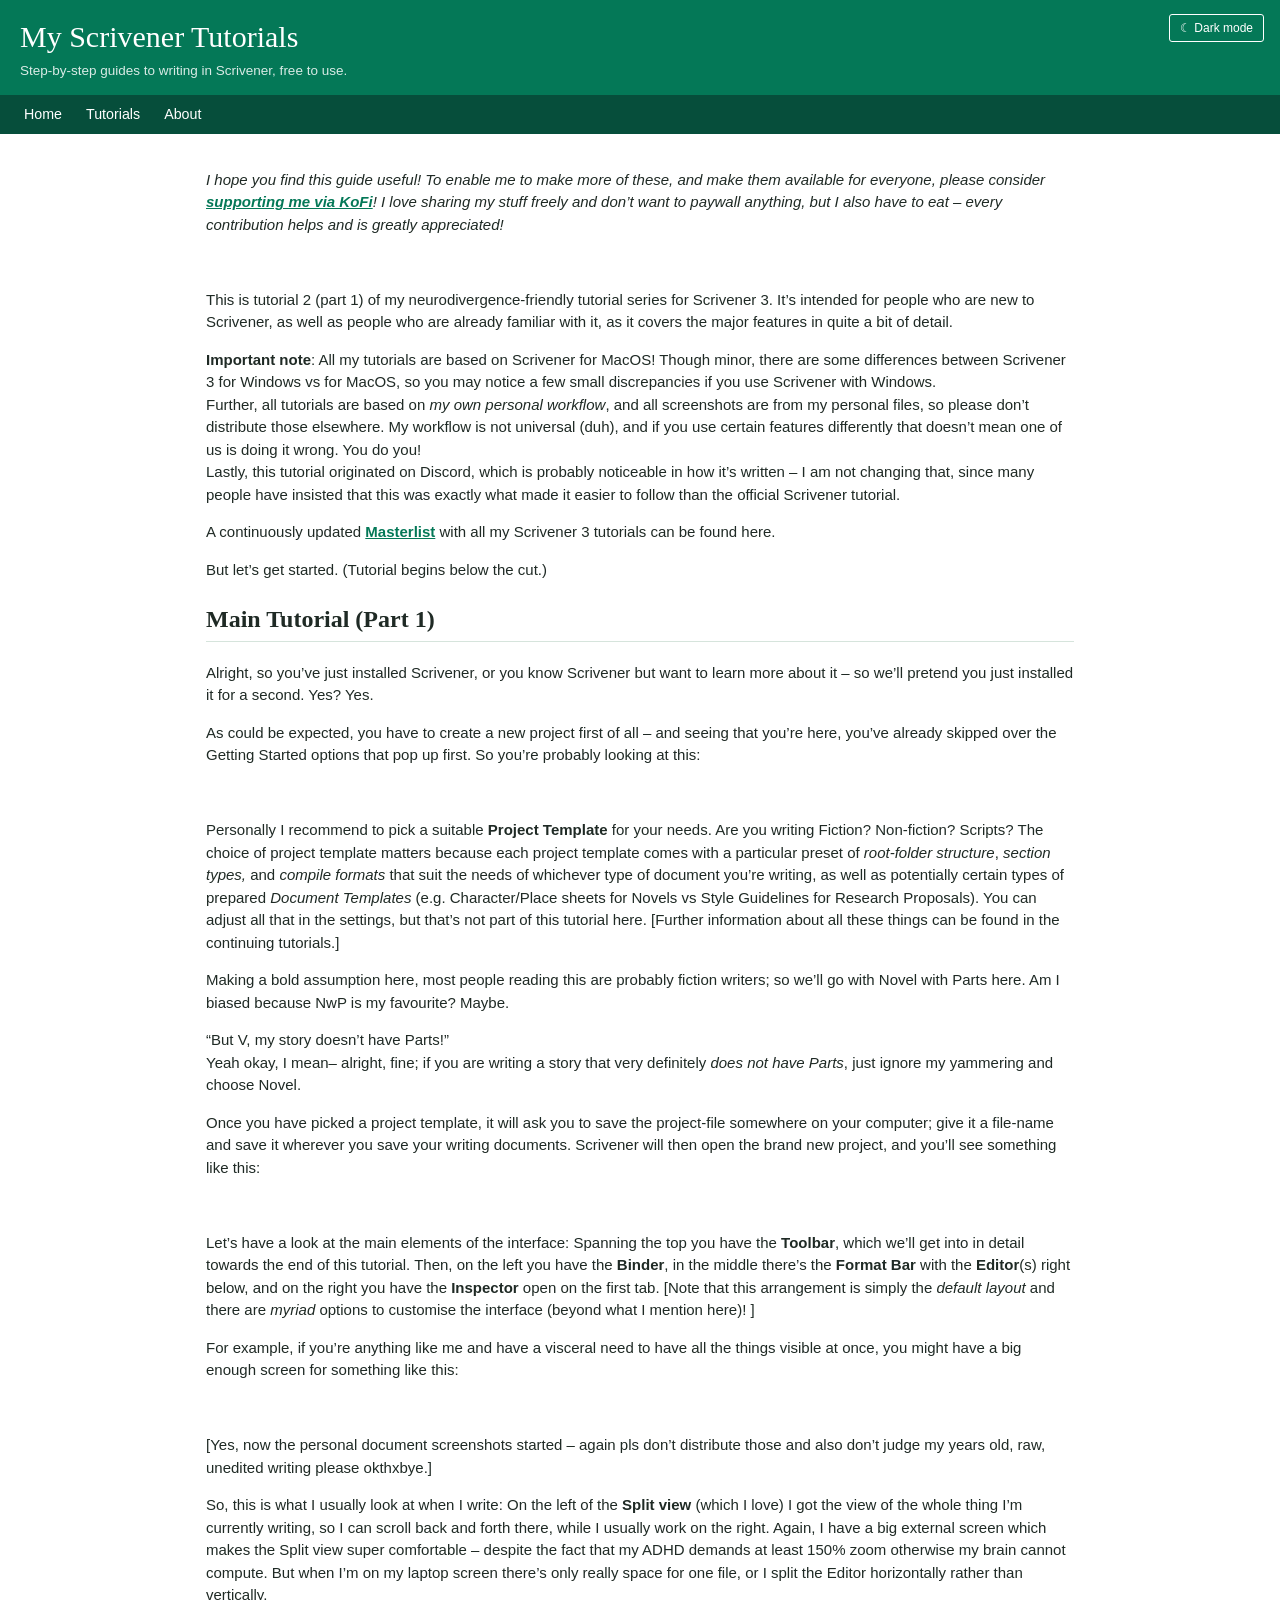
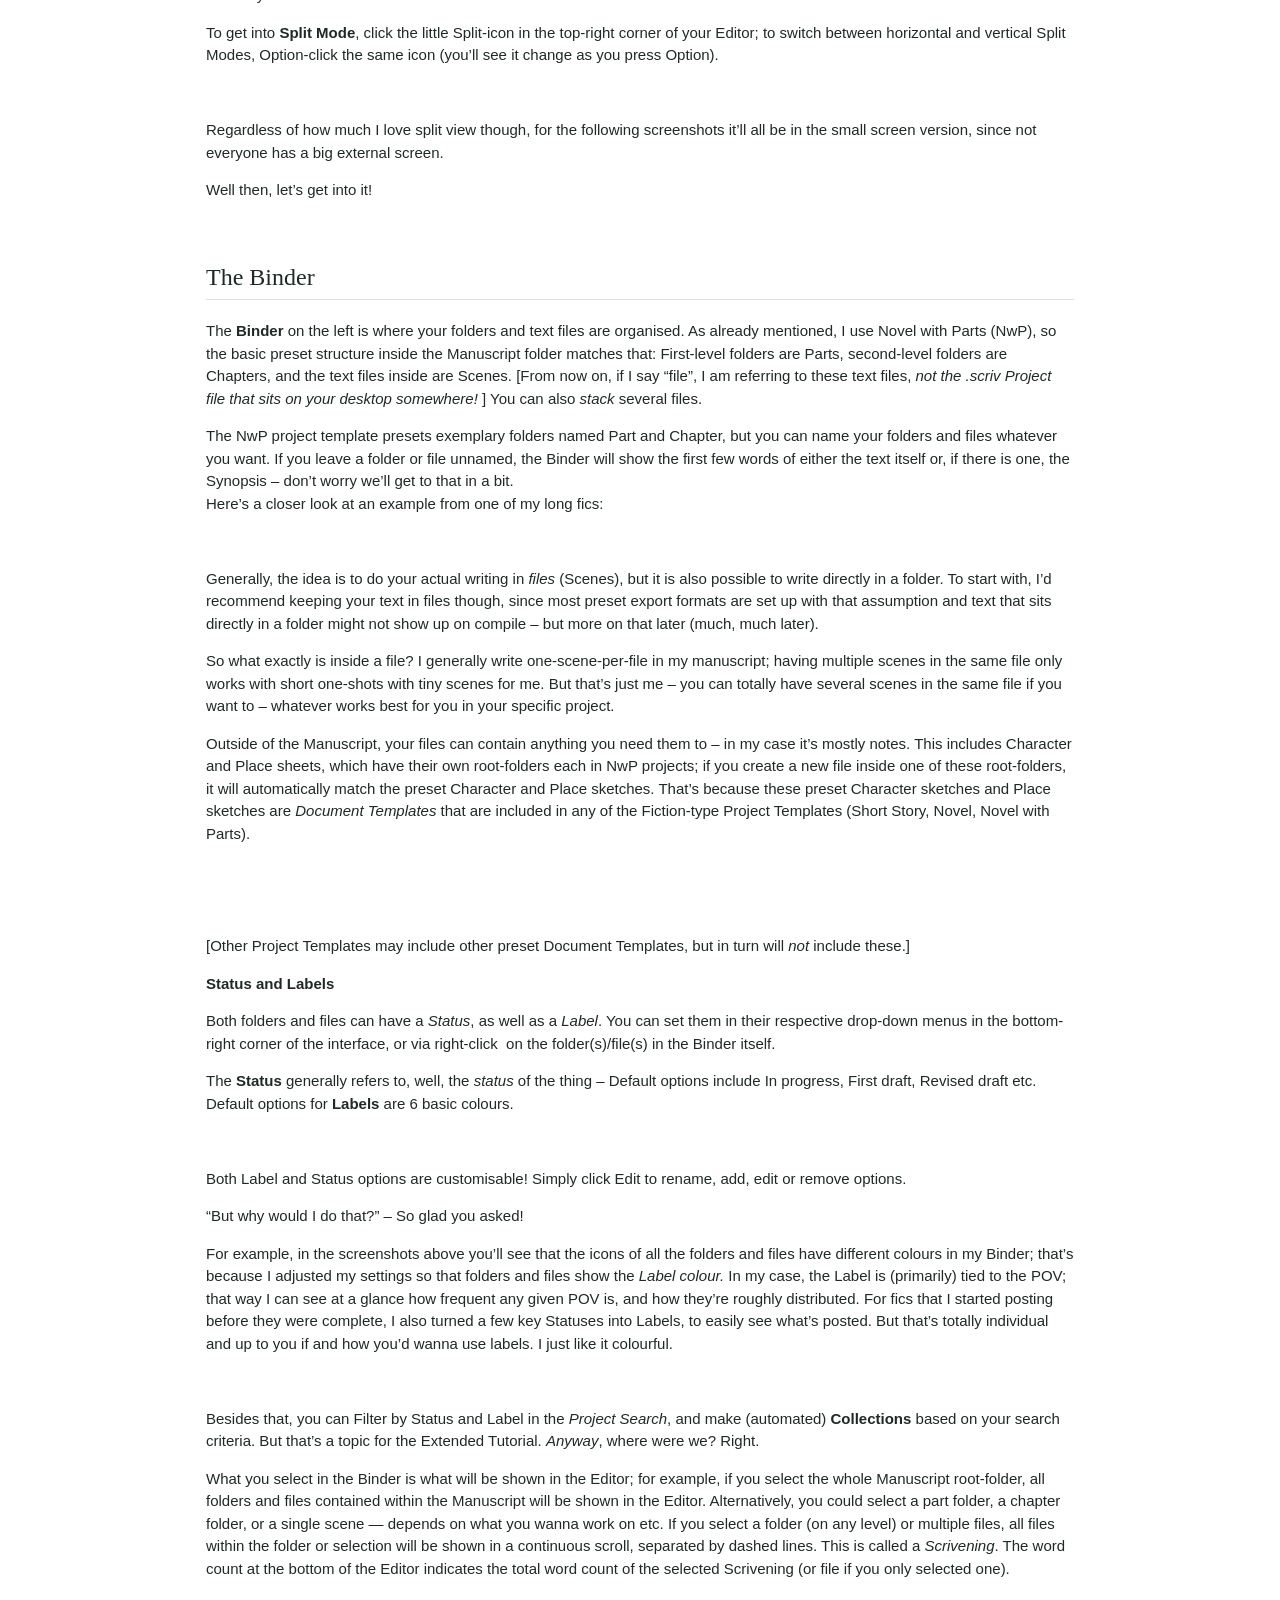
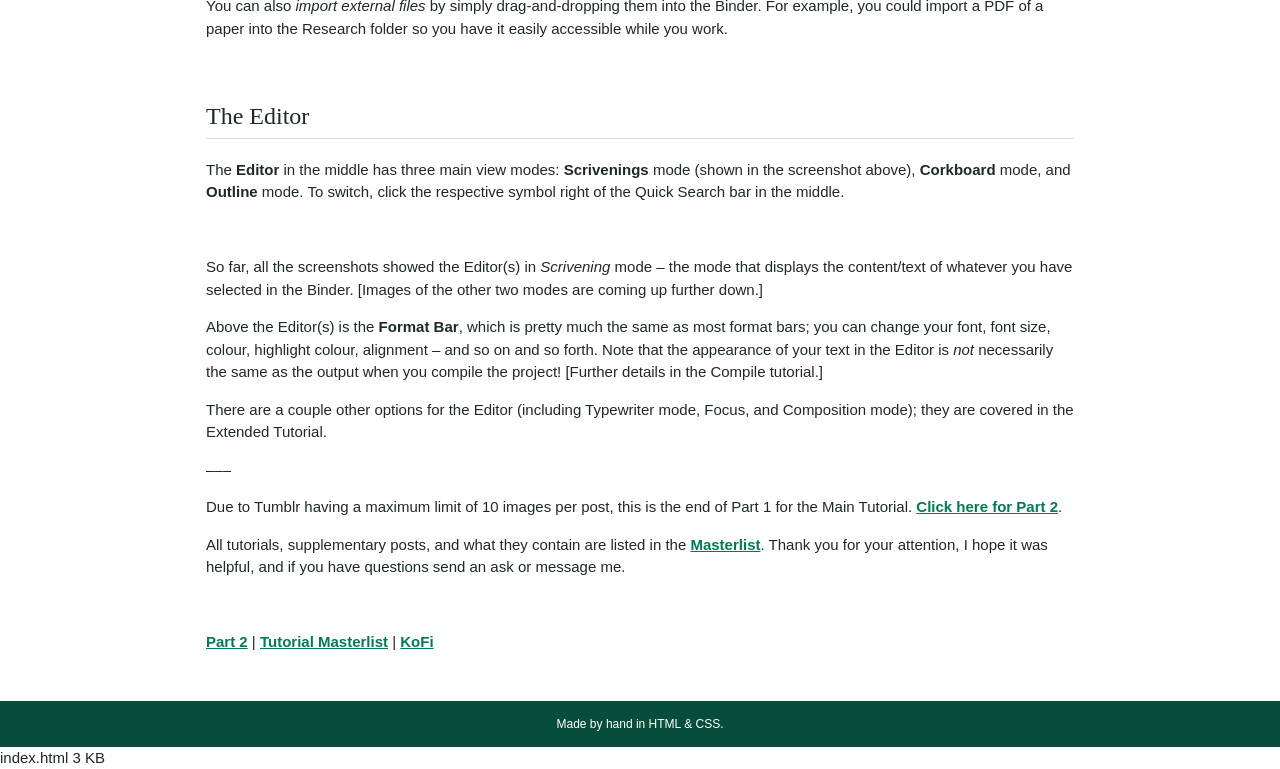
==== main-tutorial.html @ 8411d60e "Create main-tutorial.html added part 1 of main tutorial" ====
<!DOCTYPE html>
<html lang="en">
<head>
  <!-- Tells the browser which letters/emoji set to use. Always first. -->
  <meta charset="utf-8">
  <!-- Makes the page fit phone screens instead of showing a tiny desktop page. -->
  <meta name="viewport" content="width=device-width, initial-scale=1">
  <!-- The text on the browser tab. -->
  <title>Home | My Scrivener Tutorials</title>
  <!-- All the looks (colours, layout) live in style.css. -->
  <link rel="stylesheet" href="style.css">
  <!-- The light/dark mode button. Loaded up here so dark mode switches on
       before the page appears (no white flash). -->
  <script src="theme.js"></script>
</head>
<body>

<!-- HEADER BAND: the big coloured strip at the top with the site name.
     theme.js adds the light/dark button to it automatically. -->
<header>
  <h1><a href="index.html">My Scrivener Tutorials</a></h1>
  <p>Step-by-step guides to writing in Scrivener, free to use.</p>
</header>

<!-- MENU BAR: one <li> per page. Copy this whole <nav> onto every page
     so the menu is the same everywhere. Pages you haven't made yet will
     just show "404" until you make them. -->
<nav>
  <ul>
    <li><a href="index.html">Home</a></li>
    <li><a href="tutorials.html">Tutorials</a></li>
    <li><a href="about.html">About</a></li>
  </ul>
</nav>

<!-- MAIN: everything that changes from page to page goes in here. -->
<main>
                            <p><i>I hope you find this guide useful! To enable me to make more of these, and make them available for everyone, please consider <b><a href="https://href.li/?https://ko-fi.com/zaharya" target="_blank">supporting me via KoFi</a></b>! I love sharing my stuff freely and don’t want to paywall anything, but I also have to eat – every contribution helps and is greatly appreciated!</i></p><p><br></p><p>This is tutorial 2 (part 1) of my neurodivergence-friendly tutorial series for Scrivener 3. It’s intended for people who are new to Scrivener, as well as people who are already familiar with it, as it covers the major features in quite a bit of detail.</p><p><b>Important note</b>: All my tutorials are based on Scrivener for MacOS! Though minor, there are some differences between Scrivener 3 for Windows vs for MacOS, so you may notice a few small discrepancies if you use Scrivener with Windows. <br>Further, all tutorials are based on <i>my own personal workflow</i>, and all screenshots are from my personal files, so please don’t distribute those elsewhere. My workflow is not universal (duh), and if you use certain features differently that doesn’t mean one of us is doing it wrong. You do you!<br>Lastly, this tutorial originated on Discord, which is probably noticeable in how it’s written – I am not changing that, since many people have insisted that this was exactly what made it easier to follow than the official Scrivener tutorial.</p><p>A continuously updated <a href="https://www.tumblr.com/blog/view/zaharya/690291830398517248" target="_blank"><b>Masterlist</b></a> with all my Scrivener 3 tutorials can be found here. </p><p>But let’s get started. (Tutorial begins below the cut.)</p><h2><b>Main Tutorial (Part 1)</b></h2><p>Alright, so you’ve just installed Scrivener, or you know Scrivener but want to learn more about it – so we’ll pretend you just installed it for a second. Yes? Yes.</p><p>As could be expected, you have to create a new project first of all – and seeing that you’re here, you’ve already skipped over the Getting Started options that pop up first. So you’re probably looking at this:</p><div class="npf_row"><div class="npf_col"><figure class="tmblr-full"><a class="post_media_photo_anchor" data-big-photo="https://64.media.tumblr.com/0f9acbf347c64c91b024b234d588130f/31218520d161aae0-40/s1280x1920/621d922e765e3c9718fd3de9c09d1cd44ad7df01.png" data-big-photo-height="813" data-big-photo-width="1054"><img class="post_media_photo image" src="https://64.media.tumblr.com/0f9acbf347c64c91b024b234d588130f/31218520d161aae0-40/s540x810/a752ffa214a9de6650cedd0c2b6f5e411ced0bb1.png" srcset="https://64.media.tumblr.com/0f9acbf347c64c91b024b234d588130f/31218520d161aae0-40/s75x75_c1/8cd37d7243264da42def33521d9ca87bfecaaf18.png 75w, https://64.media.tumblr.com/0f9acbf347c64c91b024b234d588130f/31218520d161aae0-40/s100x200/ac7190b4906766c79cd26fa60c205de391205b6f.png 100w, https://64.media.tumblr.com/0f9acbf347c64c91b024b234d588130f/31218520d161aae0-40/s250x400/9a893c8ab0c8573940ead823142f3f64a813da85.png 250w, https://64.media.tumblr.com/0f9acbf347c64c91b024b234d588130f/31218520d161aae0-40/s400x600/128b2dfab143cabf64252caea3cc99b87afcdd82.png 400w, https://64.media.tumblr.com/0f9acbf347c64c91b024b234d588130f/31218520d161aae0-40/s500x750/ec73a4b78c8b138463cd49012745e3c37a78b7b1.png 500w, https://64.media.tumblr.com/0f9acbf347c64c91b024b234d588130f/31218520d161aae0-40/s540x810/a752ffa214a9de6650cedd0c2b6f5e411ced0bb1.png 540w, https://64.media.tumblr.com/0f9acbf347c64c91b024b234d588130f/31218520d161aae0-40/s640x960/7aec589c71b0d6704b47f537a72055e53a284697.png 640w, https://64.media.tumblr.com/0f9acbf347c64c91b024b234d588130f/31218520d161aae0-40/s1280x1920/621d922e765e3c9718fd3de9c09d1cd44ad7df01.png 1054w" sizes="(max-width: 1054px) 100vw, 1054px" alt="image"></a></figure></div></div><p>Personally I recommend to pick a suitable <b>Project Template</b> for your needs. Are you writing Fiction? Non-fiction? Scripts? The choice of project template matters because each project template comes with a particular preset of <i>root-folder structure</i>, <i>section types, </i>and <i>compile formats</i> that suit the needs of whichever type of document you’re writing, as well as potentially certain types of prepared <i>Document Templates</i> (e.g. Character/Place sheets for Novels vs&nbsp;Style Guidelines for Research Proposals). You can adjust all that in the settings, but that’s not part of this tutorial here. [Further information about all these things can be found in the continuing tutorials.]</p><p>Making a bold assumption here, most people reading this are probably fiction writers; so we’ll go with Novel with Parts here. Am I biased because NwP is my favourite? Maybe.</p><p>“But V, my story doesn’t have Parts!” <br>Yeah okay, I mean– alright, fine; if you are writing a story that very definitely <i>does not have Parts</i>, just ignore my yammering and choose Novel.</p><p>Once you have picked a project template, it will ask you to save the project-file somewhere on your computer; give it a file-name and save it wherever you save your writing documents. Scrivener will then open the brand new project, and you’ll see something like this:</p><div class="npf_row"><div class="npf_col"><figure class="tmblr-full"><a class="post_media_photo_anchor" data-big-photo="https://64.media.tumblr.com/6a43c18a732936897644c9baece76f87/31218520d161aae0-e6/s1280x1920/a8798a0d4ff986348838e2d6c7cd7947ad8c41ea.png" data-big-photo-height="1964" data-big-photo-width="3024"><img class="post_media_photo image" src="https://64.media.tumblr.com/6a43c18a732936897644c9baece76f87/31218520d161aae0-e6/s540x810/9a19a13e5a0a23fa19ece0470538ebb561284591.png" srcset="https://64.media.tumblr.com/6a43c18a732936897644c9baece76f87/31218520d161aae0-e6/s75x75_c1/197e52ede269d62492a18dc10ac0074afbfc76d9.png 75w, https://64.media.tumblr.com/6a43c18a732936897644c9baece76f87/31218520d161aae0-e6/s100x200/6d2ca99a03c048df9a22f8ab04843f0c157c876a.png 100w, https://64.media.tumblr.com/6a43c18a732936897644c9baece76f87/31218520d161aae0-e6/s250x400/a1a41a07deae298455953fe8478d7f9cc01f7ab6.png 250w, https://64.media.tumblr.com/6a43c18a732936897644c9baece76f87/31218520d161aae0-e6/s400x600/6040b53c65610709d2f9139a30af9598ddd07c28.png 400w, https://64.media.tumblr.com/6a43c18a732936897644c9baece76f87/31218520d161aae0-e6/s500x750/55f0d0f06d48a56de8fe80527c45464ebc280993.png 500w, https://64.media.tumblr.com/6a43c18a732936897644c9baece76f87/31218520d161aae0-e6/s540x810/9a19a13e5a0a23fa19ece0470538ebb561284591.png 540w, https://64.media.tumblr.com/6a43c18a732936897644c9baece76f87/31218520d161aae0-e6/s640x960/4563bd922d4d0a633efc254de52cb7c08a5d416f.png 640w, https://64.media.tumblr.com/6a43c18a732936897644c9baece76f87/31218520d161aae0-e6/s1280x1920/a8798a0d4ff986348838e2d6c7cd7947ad8c41ea.png 1280w, https://64.media.tumblr.com/6a43c18a732936897644c9baece76f87/31218520d161aae0-e6/s2048x3072/2191828972b9fa0da3cfdffdf2aa0600160ebbe6.png 2048w" sizes="(max-width: 1280px) 100vw, 1280px" alt="image"></a></figure></div></div><p>Let’s have a look at the main elements of the interface: Spanning the top you have the <b>Toolbar</b>, which we’ll get into in detail towards the end of this tutorial. Then, on the left you have the <b>Binder</b>, in the middle there’s the <b>Format Bar</b> with the <b>Editor</b>(s) right below, and on the right you have the <b>Inspector</b> open on the first tab. [Note that this arrangement is simply the <i>default layout</i> and there are <i>myriad</i> options to customise the interface (beyond what I mention here)! ]</p><p>For example, if you’re anything like me and have a visceral need to have all the things visible at once, you might have a big enough screen for something like this:</p><div class="npf_row"><div class="npf_col"><figure class="tmblr-full"><a class="post_media_photo_anchor" data-big-photo="https://64.media.tumblr.com/5e0582fedf26cfd318ea5191bf9e93eb/31218520d161aae0-11/s1280x1920/8c1103970b727ebeb06cd891980e12e7c948cc8a.png" data-big-photo-height="1440" data-big-photo-width="2560"><img class="post_media_photo image" src="https://64.media.tumblr.com/5e0582fedf26cfd318ea5191bf9e93eb/31218520d161aae0-11/s540x810/9a3cb0723e1f1da1ec62d7cf245e08452887b4f4.png" srcset="https://64.media.tumblr.com/5e0582fedf26cfd318ea5191bf9e93eb/31218520d161aae0-11/s75x75_c1/f8e6491c671bf64c96a5c5e11fd5ad822011962d.png 75w, https://64.media.tumblr.com/5e0582fedf26cfd318ea5191bf9e93eb/31218520d161aae0-11/s100x200/da387544a5da53027b58cdb8f5d32a7f35cd9aee.png 100w, https://64.media.tumblr.com/5e0582fedf26cfd318ea5191bf9e93eb/31218520d161aae0-11/s250x400/ea8cd6aa577f9c76ebd905b87ff27d7067345ca1.png 250w, https://64.media.tumblr.com/5e0582fedf26cfd318ea5191bf9e93eb/31218520d161aae0-11/s400x600/88b94b981189b9b71fda64632918cd93760a0634.png 400w, https://64.media.tumblr.com/5e0582fedf26cfd318ea5191bf9e93eb/31218520d161aae0-11/s500x750/dff41326b931c1ba450903c4f4c6af3968c566f6.png 500w, https://64.media.tumblr.com/5e0582fedf26cfd318ea5191bf9e93eb/31218520d161aae0-11/s540x810/9a3cb0723e1f1da1ec62d7cf245e08452887b4f4.png 540w, https://64.media.tumblr.com/5e0582fedf26cfd318ea5191bf9e93eb/31218520d161aae0-11/s640x960/d403ba81bf6492be95894bec682e1b9b51dfbfca.png 640w, https://64.media.tumblr.com/5e0582fedf26cfd318ea5191bf9e93eb/31218520d161aae0-11/s1280x1920/8c1103970b727ebeb06cd891980e12e7c948cc8a.png 1280w, https://64.media.tumblr.com/5e0582fedf26cfd318ea5191bf9e93eb/31218520d161aae0-11/s2048x3072/0985447a613a052d6418b7fc63536c9cd9bacaa3.png 2048w" sizes="(max-width: 1280px) 100vw, 1280px" alt="image"></a></figure></div></div><p>[Yes, now the personal document screenshots started – again pls don’t distribute those and also don’t judge my years old, raw, unedited writing please okthxbye.]</p><p>So, this is what I usually look at when I write: On the left of the <b>Split view </b>(which I love) I got the view of the whole thing I’m currently writing, so I can scroll back and forth there, while I usually work on the right.&nbsp;Again, I have a big external screen which makes the Split view super comfortable – despite the fact that my ADHD demands at least 150% zoom otherwise my brain cannot compute. But when I’m on my laptop screen there’s only really space for one file, or I split the Editor horizontally rather than vertically.</p><p>To get into <b>Split Mode</b>, click the little Split-icon in the top-right corner of your Editor; to switch between horizontal and vertical Split Modes, Option-click the same icon (you’ll see it change as you press Option).</p><div class="npf_row"><div class="npf_col"><figure class="tmblr-full"><a class="post_media_photo_anchor" data-big-photo="https://64.media.tumblr.com/56c84667191e7073ce84a59c6c8a3d0f/31218520d161aae0-ea/s1280x1920/9af2217f955facb50e4da6870cd53b2b88bdf0d8.png" data-big-photo-height="195" data-big-photo-width="631"><img class="post_media_photo image" src="https://64.media.tumblr.com/56c84667191e7073ce84a59c6c8a3d0f/31218520d161aae0-ea/s540x810/e12f85bc27121dc874f1856ddae091f3b13bad9e.png" srcset="https://64.media.tumblr.com/56c84667191e7073ce84a59c6c8a3d0f/31218520d161aae0-ea/s75x75_c1/cb2880748f506d7e8e74710a6b4d1344a9853acc.png 75w, https://64.media.tumblr.com/56c84667191e7073ce84a59c6c8a3d0f/31218520d161aae0-ea/s100x200/45ed10abeae7906fc2d918a47ae60b6567a6839c.png 100w, https://64.media.tumblr.com/56c84667191e7073ce84a59c6c8a3d0f/31218520d161aae0-ea/s250x400/9004c9e9e4d9dca75e646576becf00ab7e9ac480.png 250w, https://64.media.tumblr.com/56c84667191e7073ce84a59c6c8a3d0f/31218520d161aae0-ea/s400x600/df935bf2023f7863523411ff10eb79063c88a9b0.png 400w, https://64.media.tumblr.com/56c84667191e7073ce84a59c6c8a3d0f/31218520d161aae0-ea/s500x750/4ea571051aaceee145777a8fde6373c15adc6cee.png 500w, https://64.media.tumblr.com/56c84667191e7073ce84a59c6c8a3d0f/31218520d161aae0-ea/s540x810/e12f85bc27121dc874f1856ddae091f3b13bad9e.png 540w, https://64.media.tumblr.com/56c84667191e7073ce84a59c6c8a3d0f/31218520d161aae0-ea/s640x960/0041a8e821eb825cf541a47f3f4714647ad82529.png 631w" sizes="(max-width: 631px) 100vw, 631px" alt="image"></a></figure></div></div><p>Regardless of how much I love split view though, for the following screenshots it’ll all be in the small screen version, since not everyone has a big external screen.</p><p>Well then, let’s get into it!</p><p><br></p><h2>The Binder</h2><p>The <b>Binder</b> on the left is where your folders and text files are organised. As already mentioned, I use Novel with Parts (NwP), so the basic preset structure inside the Manuscript folder matches that: First-level folders are Parts, second-level folders are Chapters, and the text files inside are Scenes. [From now on, if I say “file”, I am referring to these text files, <i>not the .scriv Project file that sits on your desktop somewhere!</i> ] You can also <i>stack</i> several files.</p><p>The NwP project template presets exemplary folders named Part and Chapter, but you can name your folders and files whatever you want. If you leave a folder or file unnamed, the Binder will show the first few words of either the text itself or, if there is one, the Synopsis – don’t worry we’ll get to that in a bit.<br>Here’s a closer look at an example from one of my long fics:</p><div class="npf_row"><div class="npf_col"><figure class="tmblr-full"><a class="post_media_photo_anchor" data-big-photo="https://64.media.tumblr.com/18553bc3234e74d97c8ef365e92574a6/31218520d161aae0-a7/s1280x1920/34c8d289819254173a117b63f9bba4ece3a2153e.png" data-big-photo-height="" data-big-photo-width=""><img class="post_media_photo image" src="https://64.media.tumblr.com/18553bc3234e74d97c8ef365e92574a6/31218520d161aae0-a7/s640x960/030060fbd7d7767dddabfcf98b7a4ab2b87a807d.png" srcset="https://64.media.tumblr.com/18553bc3234e74d97c8ef365e92574a6/31218520d161aae0-a7/s75x75_c1/067ce5b42a6262384431676f359c3fcd57d0ca8e.png 75w, https://64.media.tumblr.com/18553bc3234e74d97c8ef365e92574a6/31218520d161aae0-a7/s100x200/552573904b11d10dd3209711ff0d9074969f4cc7.png 100w, https://64.media.tumblr.com/18553bc3234e74d97c8ef365e92574a6/31218520d161aae0-a7/s250x400/19050bcecbc995699f6726f61bfdaba9a902d5c3.png 204w, https://64.media.tumblr.com/18553bc3234e74d97c8ef365e92574a6/31218520d161aae0-a7/s400x600/448f3886de258c96822060750b530a4fd10f3f6f.png 306w, https://64.media.tumblr.com/18553bc3234e74d97c8ef365e92574a6/31218520d161aae0-a7/s500x750/3d46c4505af962fea3d1bb868f751b577b5ae960.png 383w, https://64.media.tumblr.com/18553bc3234e74d97c8ef365e92574a6/31218520d161aae0-a7/s540x810/d504a2c6bdb4519e80b2f462f9f9037383c2b909.png 414w, https://64.media.tumblr.com/18553bc3234e74d97c8ef365e92574a6/31218520d161aae0-a7/s640x960/030060fbd7d7767dddabfcf98b7a4ab2b87a807d.png 427w" sizes="(max-width: 427px) 100vw, 427px" alt="image"></a></figure></div></div><p>Generally, the idea is to do your actual writing in <i>files</i> (Scenes), but it is also possible to write directly in a folder. To start with, I’d recommend keeping your text in files though, since most preset export formats are set up with that assumption and text that sits directly in a folder might not show up on compile – but more on that later (much, much later).</p><p>So what exactly is inside a file? I generally write one-scene-per-file in my manuscript; having multiple scenes in the same file only works with short one-shots with tiny scenes for me. But that’s just me – you can totally have several scenes in the same file if you want to – whatever works best for you in your specific project.&nbsp;</p><p>Outside of the Manuscript, your files can contain anything you need them to – in my case it’s mostly notes. This includes Character and Place sheets, which have their own root-folders each in NwP projects; if you create a new file inside one of these root-folders, it will automatically match the preset Character and Place sketches. That’s because these preset Character sketches and Place sketches are <i>Document Templates</i> that are included in any of the Fiction-type Project Templates (Short Story, Novel, Novel with Parts).</p><div class="npf_row"><div class="npf_col"><figure class="tmblr-full"><a class="post_media_photo_anchor" data-big-photo="https://64.media.tumblr.com/0544c66286f22b252ef7e56d4ab5fed8/31218520d161aae0-9a/s1280x1920/67962b6dd9e31edc9102124484fec6e17631a377.png" data-big-photo-height="945" data-big-photo-width="1514"><img class="post_media_photo image" src="https://64.media.tumblr.com/0544c66286f22b252ef7e56d4ab5fed8/31218520d161aae0-9a/s540x810/5c90eefdae985c04dd19bd62eab28eba5309d335.png" srcset="https://64.media.tumblr.com/0544c66286f22b252ef7e56d4ab5fed8/31218520d161aae0-9a/s75x75_c1/a0045d69d1bef0d416954cb4081f8c8309c3df6a.png 75w, https://64.media.tumblr.com/0544c66286f22b252ef7e56d4ab5fed8/31218520d161aae0-9a/s100x200/a6e3e9ad6609980896a691eae04edc0320e1c7e5.png 100w, https://64.media.tumblr.com/0544c66286f22b252ef7e56d4ab5fed8/31218520d161aae0-9a/s250x400/db3bb1093b6d04fa2def068c3bf2351d0e88393b.png 250w, https://64.media.tumblr.com/0544c66286f22b252ef7e56d4ab5fed8/31218520d161aae0-9a/s400x600/9fd616da51888c8159d1c81f6f399f9b11673a5d.png 400w, https://64.media.tumblr.com/0544c66286f22b252ef7e56d4ab5fed8/31218520d161aae0-9a/s500x750/7d787239c0b4761b55e7135c3321b6f9e3816a2b.png 500w, https://64.media.tumblr.com/0544c66286f22b252ef7e56d4ab5fed8/31218520d161aae0-9a/s540x810/5c90eefdae985c04dd19bd62eab28eba5309d335.png 540w, https://64.media.tumblr.com/0544c66286f22b252ef7e56d4ab5fed8/31218520d161aae0-9a/s640x960/f82f975a32fd108fc9f044eeb9df91417bc82eb5.png 640w, https://64.media.tumblr.com/0544c66286f22b252ef7e56d4ab5fed8/31218520d161aae0-9a/s1280x1920/67962b6dd9e31edc9102124484fec6e17631a377.png 1280w, https://64.media.tumblr.com/0544c66286f22b252ef7e56d4ab5fed8/31218520d161aae0-9a/s2048x3072/c49b9661330cf6c79779f4ff33adcb8280659c2f.png 1514w" sizes="(max-width: 1280px) 100vw, 1280px" alt="image"></a></figure></div><div class="npf_col"><figure class="tmblr-full"><a class="post_media_photo_anchor" data-big-photo="https://64.media.tumblr.com/2ae5a8e04aeb6cb3d69b6787136c1ed4/31218520d161aae0-14/s1280x1920/fc25b13cb309329fec3efec3dbe9c35deef28bfd.png" data-big-photo-height="944" data-big-photo-width="1512"><img class="post_media_photo image" src="https://64.media.tumblr.com/2ae5a8e04aeb6cb3d69b6787136c1ed4/31218520d161aae0-14/s540x810/316dfdad38d8ff251a15f5d5ee45a28ac48faaa5.png" srcset="https://64.media.tumblr.com/2ae5a8e04aeb6cb3d69b6787136c1ed4/31218520d161aae0-14/s75x75_c1/f348202c9011c17cc48f0b3b18d916de529ce47f.png 75w, https://64.media.tumblr.com/2ae5a8e04aeb6cb3d69b6787136c1ed4/31218520d161aae0-14/s100x200/743715bb21be12221008a80be26b757e03ec8253.png 100w, https://64.media.tumblr.com/2ae5a8e04aeb6cb3d69b6787136c1ed4/31218520d161aae0-14/s250x400/3e77217358b23ff65b9ddcdc3192653a982b9f69.png 250w, https://64.media.tumblr.com/2ae5a8e04aeb6cb3d69b6787136c1ed4/31218520d161aae0-14/s400x600/ab7672d428c4263c71e328eb1c3fe39538fee260.png 400w, https://64.media.tumblr.com/2ae5a8e04aeb6cb3d69b6787136c1ed4/31218520d161aae0-14/s500x750/631ab279fff93a61e02c6b15054f5d9417e9746a.png 500w, https://64.media.tumblr.com/2ae5a8e04aeb6cb3d69b6787136c1ed4/31218520d161aae0-14/s540x810/316dfdad38d8ff251a15f5d5ee45a28ac48faaa5.png 540w, https://64.media.tumblr.com/2ae5a8e04aeb6cb3d69b6787136c1ed4/31218520d161aae0-14/s640x960/ee0029c7cdcec8b6aeb2f16e8e314e1d665ce0f1.png 640w, https://64.media.tumblr.com/2ae5a8e04aeb6cb3d69b6787136c1ed4/31218520d161aae0-14/s1280x1920/fc25b13cb309329fec3efec3dbe9c35deef28bfd.png 1280w, https://64.media.tumblr.com/2ae5a8e04aeb6cb3d69b6787136c1ed4/31218520d161aae0-14/s2048x3072/c354a707197956a0f33407c0f18c22564e774930.png 1512w" sizes="(max-width: 1280px) 100vw, 1280px" alt="image"></a></figure></div></div><p>[Other Project Templates may include other preset Document Templates, but in turn will <i>not</i> include these.]</p><p><b>Status and Labels</b></p><p>Both folders and files can have a <i>Status</i>, as well as a <i>Label</i>. You can set them in their respective drop-down menus in the bottom-right corner of the interface, or via right-click&nbsp; on the folder(s)/file(s) in the Binder itself.</p><p>The <b>Status</b> generally refers to, well, the <i>status</i> of the thing – Default options include In progress, First draft, Revised draft etc. Default options for <b>Labels</b> are 6 basic colours.</p><div class="npf_row"><div class="npf_col"><figure class="tmblr-full"><a class="post_media_photo_anchor" data-big-photo="https://64.media.tumblr.com/4c0ba3adb78e932831e4f7d188f08560/31218520d161aae0-56/s1280x1920/3d8d7420e6b30c7f95dc5089ab7c5cd2d22fc343.png" data-big-photo-height="244" data-big-photo-width="586"><img class="post_media_photo image" src="https://64.media.tumblr.com/4c0ba3adb78e932831e4f7d188f08560/31218520d161aae0-56/s540x810/f1fe20ec49801cf11b02ec0521ed289f50852c4d.png" srcset="https://64.media.tumblr.com/4c0ba3adb78e932831e4f7d188f08560/31218520d161aae0-56/s75x75_c1/e81c70e81a0fd6604c7dfa89531dd70e9aa1e8fa.png 75w, https://64.media.tumblr.com/4c0ba3adb78e932831e4f7d188f08560/31218520d161aae0-56/s100x200/91abe3eae553c9fa3dd708824ae076b11428fe5c.png 100w, https://64.media.tumblr.com/4c0ba3adb78e932831e4f7d188f08560/31218520d161aae0-56/s250x400/de86ae1053b28146558e741772e7223e90ec7688.png 250w, https://64.media.tumblr.com/4c0ba3adb78e932831e4f7d188f08560/31218520d161aae0-56/s400x600/ad779c5fd1571121dc2d6d35adabaf63eea72772.png 400w, https://64.media.tumblr.com/4c0ba3adb78e932831e4f7d188f08560/31218520d161aae0-56/s500x750/2915a3799252e989059595ec94c72e52b5af91ee.png 500w, https://64.media.tumblr.com/4c0ba3adb78e932831e4f7d188f08560/31218520d161aae0-56/s540x810/f1fe20ec49801cf11b02ec0521ed289f50852c4d.png 540w, https://64.media.tumblr.com/4c0ba3adb78e932831e4f7d188f08560/31218520d161aae0-56/s640x960/fdc8146b1802d4083110bceb121e0e48912b1c0e.png 586w" sizes="(max-width: 586px) 100vw, 586px" alt="image"></a></figure></div></div><p>Both Label and Status options are customisable! Simply click Edit to rename, add, edit or remove options.</p><p>“But why would I do that?” – So glad you asked!</p><p>For example, in the screenshots above you’ll see that the icons of all the folders and files have different colours in my Binder; that’s because I adjusted my settings so that folders and files show the <i>Label colour.</i> In my case, the Label is (primarily) tied to the POV; that way I can see at a glance how frequent any given POV is, and how they’re roughly distributed. For fics that I started posting before they were complete, I also turned a few key Statuses into Labels, to easily see what’s posted. But that’s totally individual and up to you if and how you’d wanna use labels. I just like it colourful.</p><figure><a class="post_media_photo_anchor" data-big-photo="https://64.media.tumblr.com/819108d1a19dd7aa888130ff8b407344/31218520d161aae0-7f/s1280x1920/8a4ad9693f709cc63c8ae45989cb5b793578be03.png" data-big-photo-height="225" data-big-photo-width="212"><img class="post_media_photo image" src="https://64.media.tumblr.com/819108d1a19dd7aa888130ff8b407344/31218520d161aae0-7f/s250x400/7a52b4826e32a2374de034ca315b6181592b27a8.png" srcset="https://64.media.tumblr.com/819108d1a19dd7aa888130ff8b407344/31218520d161aae0-7f/s75x75_c1/44535122b1192221422cb2c14568c08110168aef.png 75w, https://64.media.tumblr.com/819108d1a19dd7aa888130ff8b407344/31218520d161aae0-7f/s100x200/62bad930a0bf65b1d698f72cb300bed2f5b570ab.png 100w, https://64.media.tumblr.com/819108d1a19dd7aa888130ff8b407344/31218520d161aae0-7f/s250x400/7a52b4826e32a2374de034ca315b6181592b27a8.png 212w" sizes="(max-width: 212px) 100vw, 212px" alt="image"></a></figure><p>Besides that, you can Filter by Status and Label in the <i>Project Search</i>, and make (automated) <b>Collections</b> based on your search criteria. But that’s a topic for the Extended Tutorial. <i>Anyway</i>, where were we? Right.</p><p>What you select in the Binder is what will be shown in the Editor; for example, if you select the whole Manuscript root-folder, all folders and files contained within the Manuscript will be shown in the Editor. Alternatively, you could select a part folder, a chapter folder, or a single scene — depends on what you wanna work on etc. If you select a folder (on any level) or multiple files, all files within the folder or selection will be shown in a continuous scroll, separated by dashed lines. This is called a <i>Scrivening</i>. The word count at the bottom of the Editor indicates the total word count of the selected Scrivening (or file if you only selected one).</p><p>You can also <i>import external files</i> by simply drag-and-dropping them into the Binder. For example, you could import a PDF of a paper into the Research folder so you have it easily accessible while you work.</p><p><br></p><h2>The Editor</h2><p>The <b>Editor</b> in the middle has three main view modes: <b>Scrivenings</b> mode (shown in the screenshot above), <b>Corkboard</b> mode, and <b>Outline</b> mode. To switch, click the respective symbol right of the Quick Search bar in the middle.</p><div class="npf_row"><div class="npf_col"><figure class="tmblr-full"><a class="post_media_photo_anchor" data-big-photo="https://64.media.tumblr.com/112563e02fe69518034ae57280692f6c/31218520d161aae0-1c/s1280x1920/5b0ff8c94fba21051a8e8f560292c0c70711477d.png" data-big-photo-height="372" data-big-photo-width="669"><img class="post_media_photo image" src="https://64.media.tumblr.com/112563e02fe69518034ae57280692f6c/31218520d161aae0-1c/s540x810/f309e3195e4beac6f8c0ce832fe9d8b95029dde6.png" srcset="https://64.media.tumblr.com/112563e02fe69518034ae57280692f6c/31218520d161aae0-1c/s75x75_c1/1d0580a8d504ed2c28b0c0b0645198312e9da64f.png 75w, https://64.media.tumblr.com/112563e02fe69518034ae57280692f6c/31218520d161aae0-1c/s100x200/173e466785570ae41cfbd48cf021719977af342a.png 100w, https://64.media.tumblr.com/112563e02fe69518034ae57280692f6c/31218520d161aae0-1c/s250x400/732d0a10de88ea2f54d9329e8669554a250d8eef.png 250w, https://64.media.tumblr.com/112563e02fe69518034ae57280692f6c/31218520d161aae0-1c/s400x600/94c15cbdce7b2b779c3e77fdc0e93ef56ddb388a.png 400w, https://64.media.tumblr.com/112563e02fe69518034ae57280692f6c/31218520d161aae0-1c/s500x750/6491678f0d36fe0b2db6cdb8ef6e7249c3f696fa.png 500w, https://64.media.tumblr.com/112563e02fe69518034ae57280692f6c/31218520d161aae0-1c/s540x810/f309e3195e4beac6f8c0ce832fe9d8b95029dde6.png 540w, https://64.media.tumblr.com/112563e02fe69518034ae57280692f6c/31218520d161aae0-1c/s640x960/21d1e6a2116cdaae6bfe316916f94ee60899f155.png 640w, https://64.media.tumblr.com/112563e02fe69518034ae57280692f6c/31218520d161aae0-1c/s1280x1920/5b0ff8c94fba21051a8e8f560292c0c70711477d.png 669w" sizes="(max-width: 669px) 100vw, 669px" alt="image"></a></figure></div></div><p>So far, all the screenshots showed the Editor(s) in <i>Scrivening</i> mode – the mode that displays the content/text of whatever you have selected in the Binder. [Images of the other two modes are coming up further down.]</p><p>Above the Editor(s) is the <b>Format Bar</b>, which is pretty much the same as most format bars; you can change your font, font size, colour, highlight colour, alignment – and so on and so forth. Note that the appearance of your text in the Editor is <i>not</i> necessarily the same as the output when you compile the project! [Further details in the Compile tutorial.]</p><p>There are a couple other options for the Editor (including Typewriter mode, Focus, and Composition mode); they are covered in the Extended Tutorial.</p><p>–––</p><p>Due to Tumblr having a maximum limit of 10 images per post, this is the end of Part 1 for the Main Tutorial. <b><a href="https://www.tumblr.com/blog/view/zaharya/690292353746993152" target="_blank">Click here for Part 2</a></b>.</p><p>All tutorials, supplementary posts, and what they contain are listed in the <a href="https://www.tumblr.com/blog/view/zaharya/690291830398517248" target="_blank"><b>Masterlist</b></a>. Thank you for your attention, I hope it was helpful, and if you have questions send an ask or message me.</p><p><br></p><p><b><a href="https://www.tumblr.com/blog/view/zaharya/690292353746993152" target="_blank">Part 2</a></b> | <a href="https://www.tumblr.com/blog/view/zaharya/690291830398517248" target="_blank"><b>Tutorial Masterlist</b></a> | <b><a href="https://href.li/?https://ko-fi.com/zaharya" target="_blank">KoFi</a></b></p>
                    
</main>

<!-- FOOTER: the strip at the bottom. style.css keeps it at the bottom of
     the window even on short pages. -->
<footer>
  Made by hand in HTML &amp; CSS.
</footer>

</body>
</html>
index.html
3 KB
---- style.css ----
/* One stylesheet for the whole site, inspired by AO3
   COLOURS: change them here and every page follows.
   Each name (like --header) is a "variable" used further down. */

:root {
  --header: #047857;      /* emerald header band */
  --header-dark: #064e3b; /* deeper emerald: menu bar and footer */
  --header-text: #ffffff; /* text on the header, menu and footer */
  --page: #ffffff;        /* page background */
  --ink: #1f2a25;         /* normal text */
  --muted: #52615a;       /* quieter text (topic line, stats) */
  --link: #047857;
  --visited: #3f7d20;     /* links you've already clicked */
  --hover: #059669;       /* links under the mouse */
  --box-edge: #b9cfc4;
  --box-fill: #f0faf5;
  --rule: #d6e4dc;        /* line under headings */
}

/* DARK MODE colours. They're written out twice on purpose:
   1. the @media block is for readers whose device is set to dark
      (unless they pressed the button to pick light), and
   2. the [data-theme="dark"] block is for readers who pressed the button.
   If you change a dark colour, change it in BOTH places. */
:root { color-scheme: light; }
@media (prefers-color-scheme: dark) {
  :root:not([data-theme="light"]) {
    --header: #065f46;
    --header-dark: #022c22;
    --header-text: #ecfdf5;
    --page: #0f1a16;
    --ink: #e3efe9;
    --muted: #a3b8ae;
    --link: #34d399;
    --visited: #86efac;
    --hover: #a7f3d0;
    --box-edge: #34493f;
    --box-fill: #16251f;
    --rule: #2a3b33;
    color-scheme: dark; /* makes scrollbars and form bits dark too */
  }
}
:root[data-theme="dark"] {
  --header: #065f46;
  --header-dark: #022c22;
  --header-text: #ecfdf5;
  --page: #0f1a16;
  --ink: #e3efe9;
  --muted: #a3b8ae;
  --link: #34d399;
  --visited: #86efac;
  --hover: #a7f3d0;
  --box-edge: #34493f;
  --box-fill: #16251f;
  --rule: #2a3b33;
  color-scheme: dark;
}

/* THE WHOLE PAGE.
   display:flex + flex-direction:column + min-height:100vh stacks
   header / menu / main / footer down the page and makes it at least as
   tall as the window. main then stretches (see "flex: 1" below), which
   pushes the footer to the bottom even on short pages: a "sticky footer". */
body {
  margin: 0;
  background: var(--page);
  color: var(--ink);
  font-family: "Lucida Grande", "Lucida Sans Unicode", Verdana, Helvetica, sans-serif;
  font-size: 15px;
  line-height: 1.5;
  display: flex;
  flex-direction: column;
  min-height: 100vh;
}

a { color: var(--link); }
a:visited { color: var(--visited); }
a:hover, a:focus { color: var(--hover); }

/* HEADER BAND */
header {
  position: relative; /* lets the dark mode button sit in its corner */
  background: var(--header);
  color: var(--header-text);
  padding: 14px 20px;
  border-bottom: 1px solid var(--header-dark);
}
header h1 {
  margin: 0;
  font-family: Georgia, "Times New Roman", serif;
  font-weight: normal;
  font-size: 2em;
}
header h1 a, header h1 a:visited { color: var(--header-text); text-decoration: none; }
header p { margin: 2px 0 0; font-size: 0.9em; opacity: 0.85; }

/* LIGHT / DARK BUTTON (theme.js adds it to the header) */
.theme-toggle {
  position: absolute; /* top-right corner of the header */
  top: 14px;
  right: 16px;
  font: inherit;
  font-size: 0.8em;
  padding: 4px 10px;
  color: var(--header-text);
  background: transparent;
  border: 1px solid var(--header-text);
  border-radius: 3px;
  cursor: pointer;
}
.theme-toggle:hover, .theme-toggle:focus-visible { background: var(--header-dark); }

/* MENU BAR: the list sits in a row (flex) and wraps on small screens. */
nav {
  background: var(--header-dark);
  padding: 0 12px;
}
nav ul { list-style: none; margin: 0; padding: 0; display: flex; flex-wrap: wrap; }
nav a, nav a:visited {
  display: block;
  padding: 8px 12px;
  color: var(--header-text);
  text-decoration: none;
  font-size: 0.95em;
}
nav a:hover, nav a:focus { background: var(--header); color: var(--header-text); }

/* MAIN CONTENT: centred, never wider than 900px so lines stay readable. */
main {
  max-width: 900px;
  margin: 0 auto;
  padding: 20px 16px 32px;
  flex: 1;           /* stretch to fill the window: this is what pushes the footer down */
  width: 100%;       /* in a flex column, auto margins would shrink main, so keep it full width */
  box-sizing: border-box; /* count the padding inside that 100% */
}

h2, h3 {
  font-family: Georgia, "Times New Roman", serif;
  font-weight: normal;
}
h2 { font-size: 1.6em; border-bottom: 1px solid var(--rule); padding-bottom: 4px; }

/* PLAIN BOX */
.box {
  border: 1px solid var(--box-edge);
  background: var(--box-fill);
  padding: 10px 14px;
  margin: 14px 0;
  box-shadow: 1px 1px 3px rgba(0, 0, 0, 0.12);
}

/* BLURB: one tutorial listing */
.blurb {
  border: 1px solid var(--box-edge);
  padding: 10px 14px;
  margin: 0 0 14px;
  box-shadow: 1px 1px 3px rgba(0, 0, 0, 0.12);
}
.blurb h3 { margin: 0; font-size: 1.15em; }
.blurb .topic { margin: 0 0 6px; color: var(--muted); font-size: 0.9em; }
.blurb .summary { margin: 8px 0 8px 1.5em; }
.stats { font-size: 0.85em; color: var(--muted); margin: 0; }

/* Tags in a row, with a comma after every tag except the last.
   The comma sits on the END of a tag so it never starts a new line by itself. */
.tags { list-style: none; padding: 0; margin: 6px 0; font-size: 0.9em; display: flex; flex-wrap: wrap; }
.tags li:not(:last-child)::after { content: ","; margin-right: 0.3em; }

/* Pictures never spill off the side of the page. */
img, video { max-width: 100%; height: auto; }

/* FOOTER */
footer {
  background: var(--header-dark);
  color: var(--header-text);
  text-align: center;
  font-size: 0.8em;
  padding: 14px;
}
footer a, footer a:visited { color: var(--header-text); }

/* PHONES: small tweaks when the screen is 600px wide or less. */
@media (max-width: 600px) {
  header { padding: 12px 16px; padding-right: 130px; } /* room for the button */
  header h1 { font-size: 1.6em; }
  .theme-toggle { top: 12px; right: 12px; }
  nav a { padding: 8px 9px; }
}
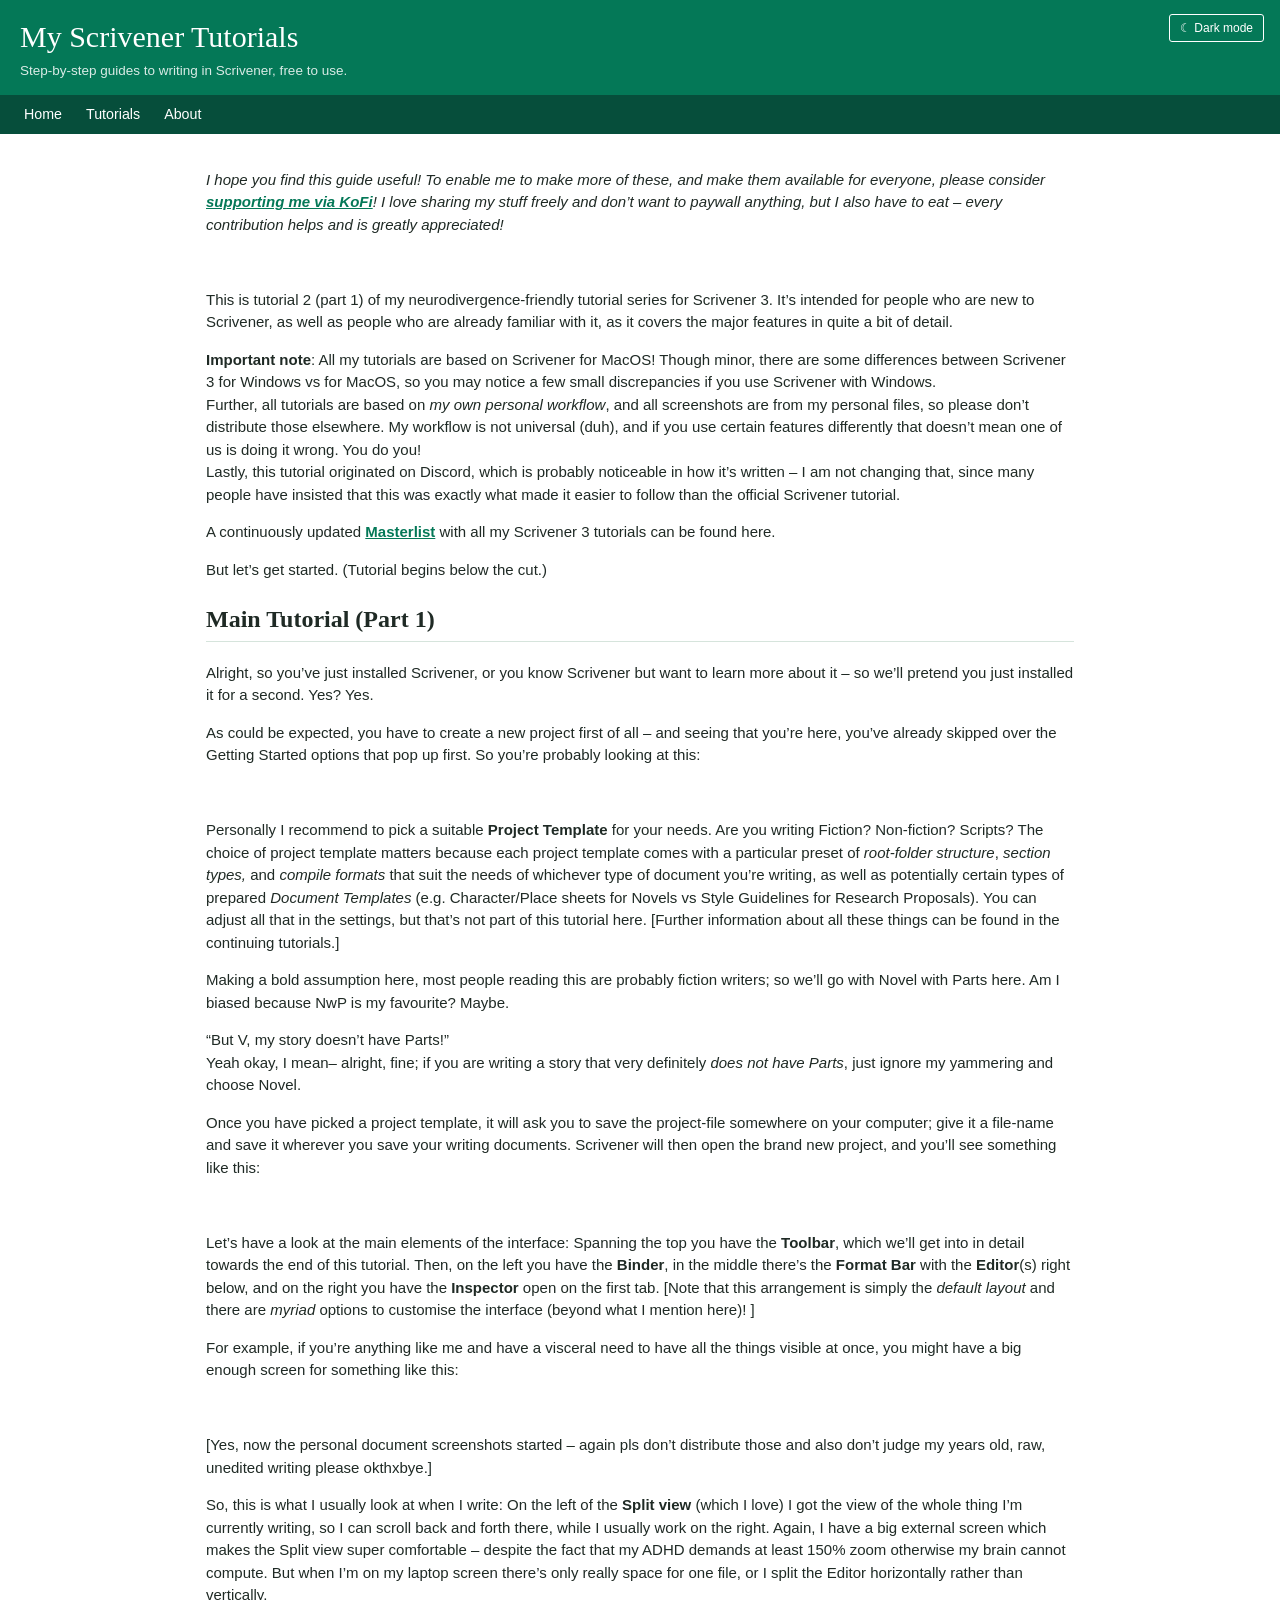
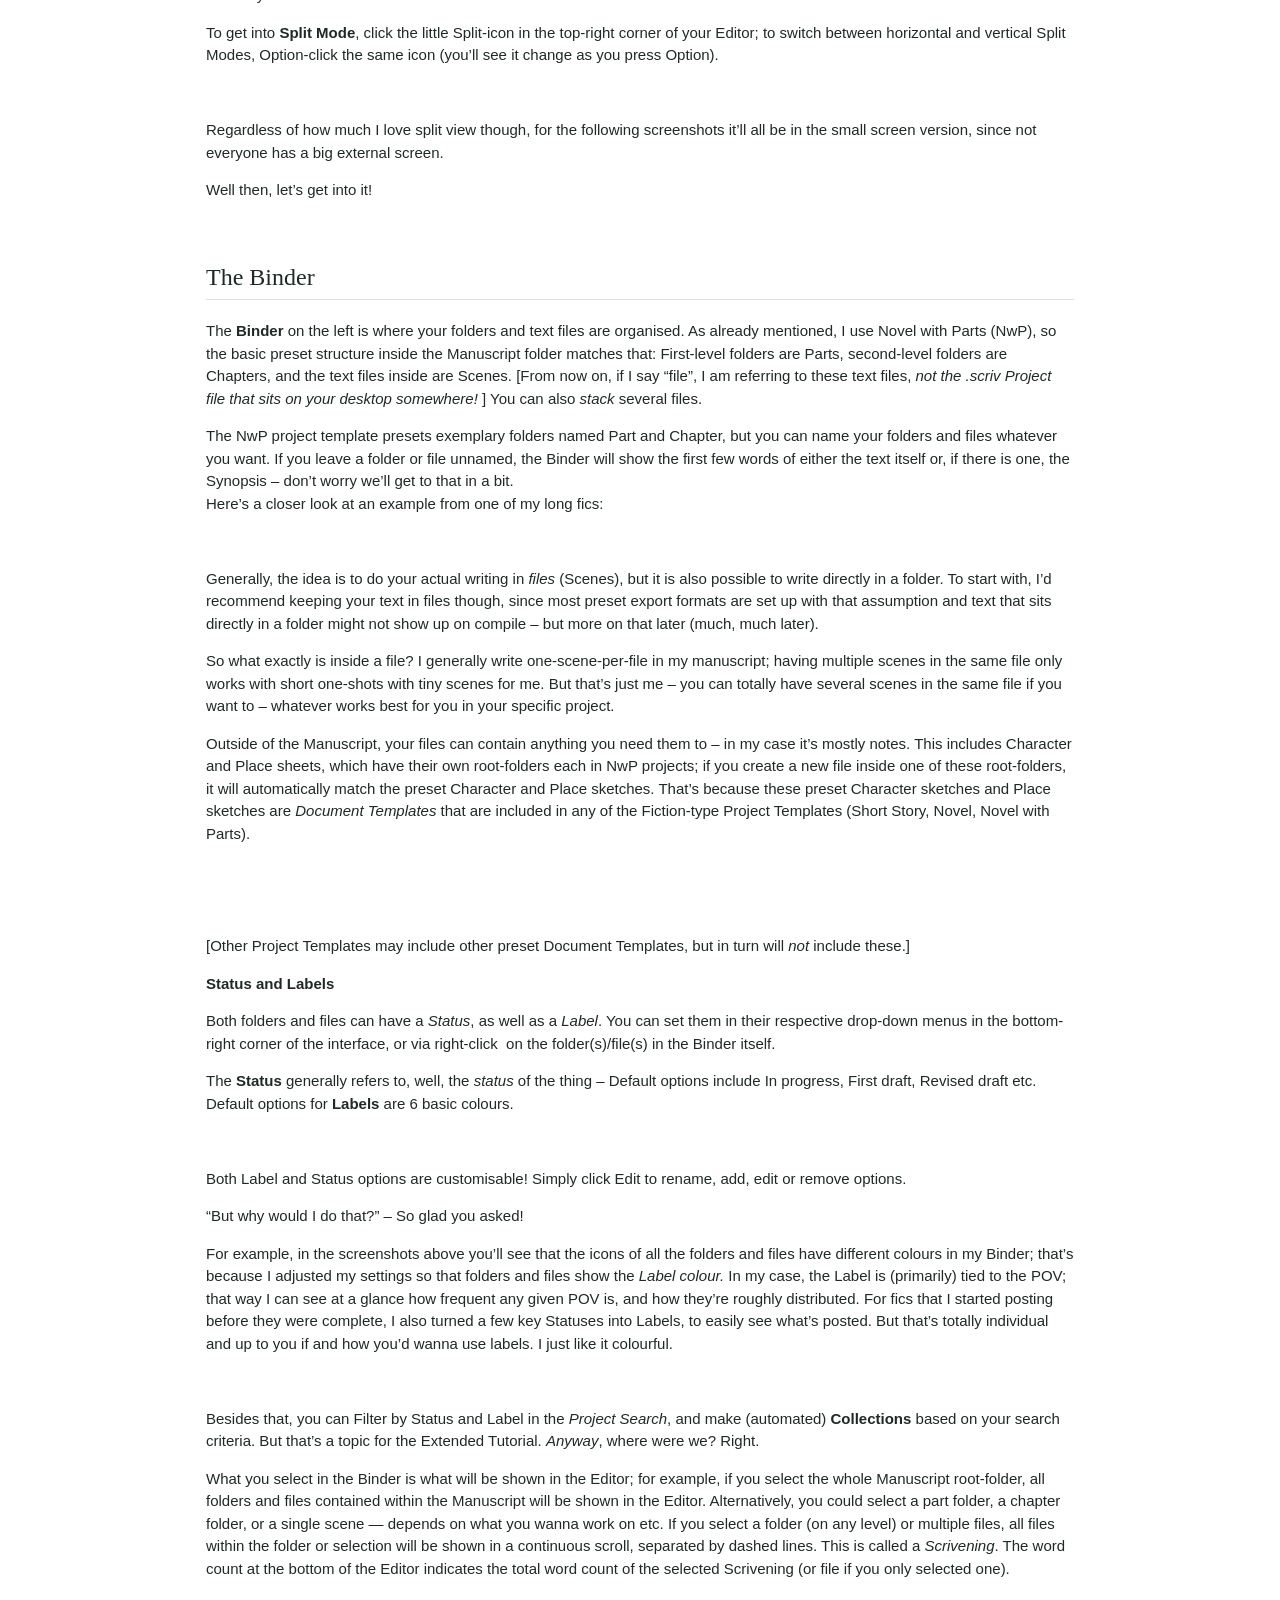
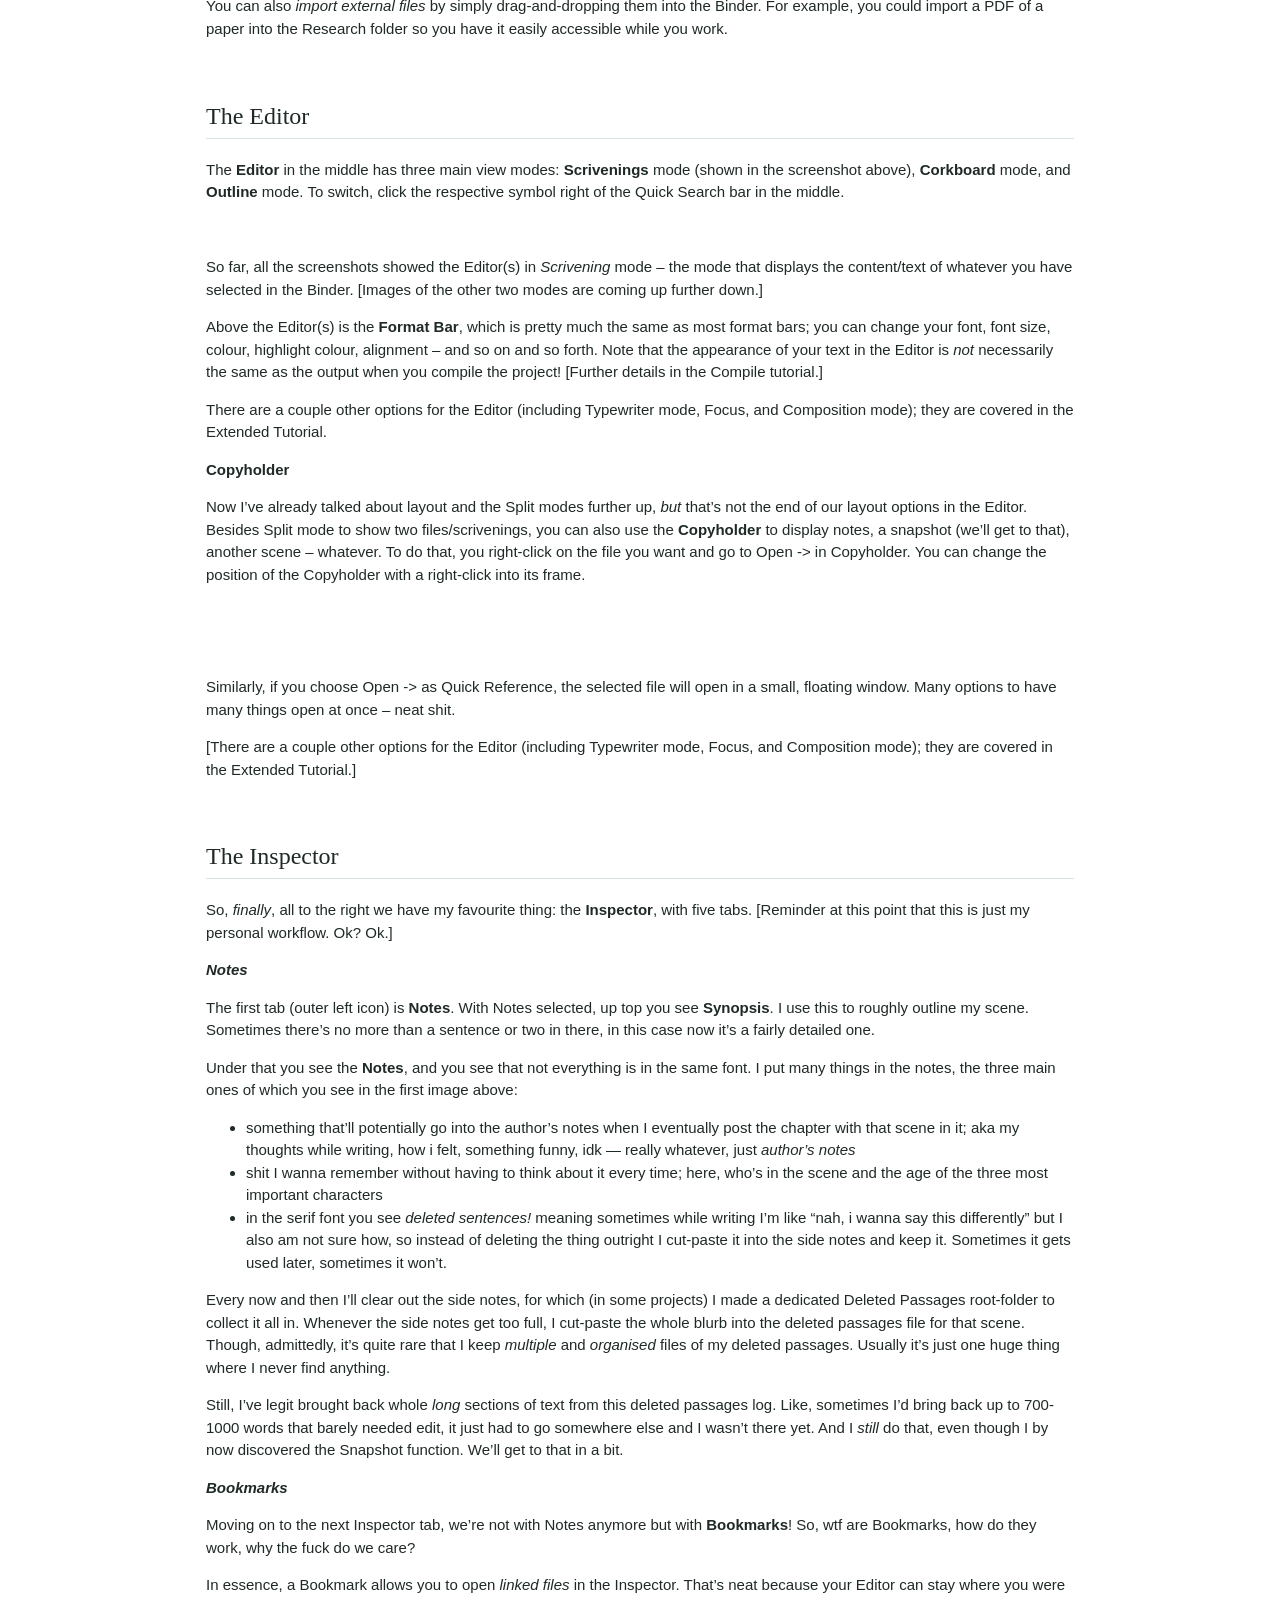
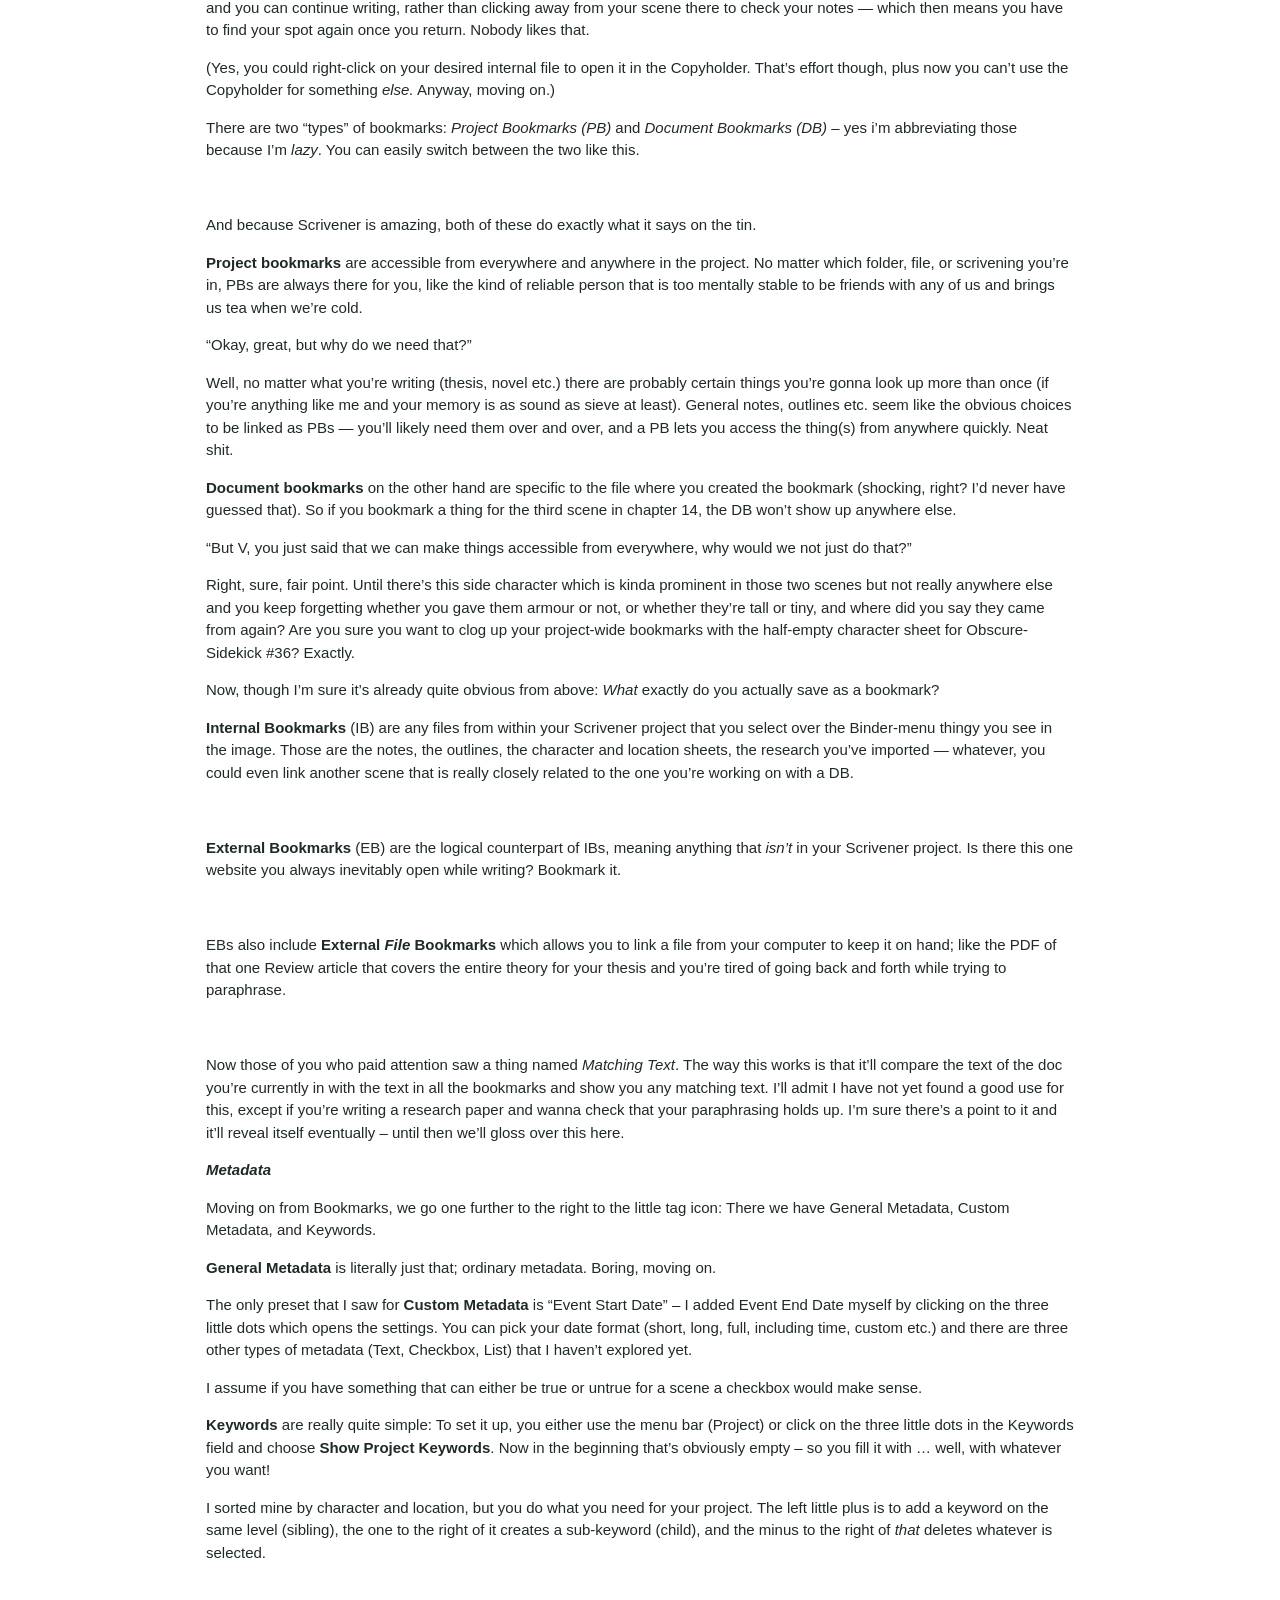
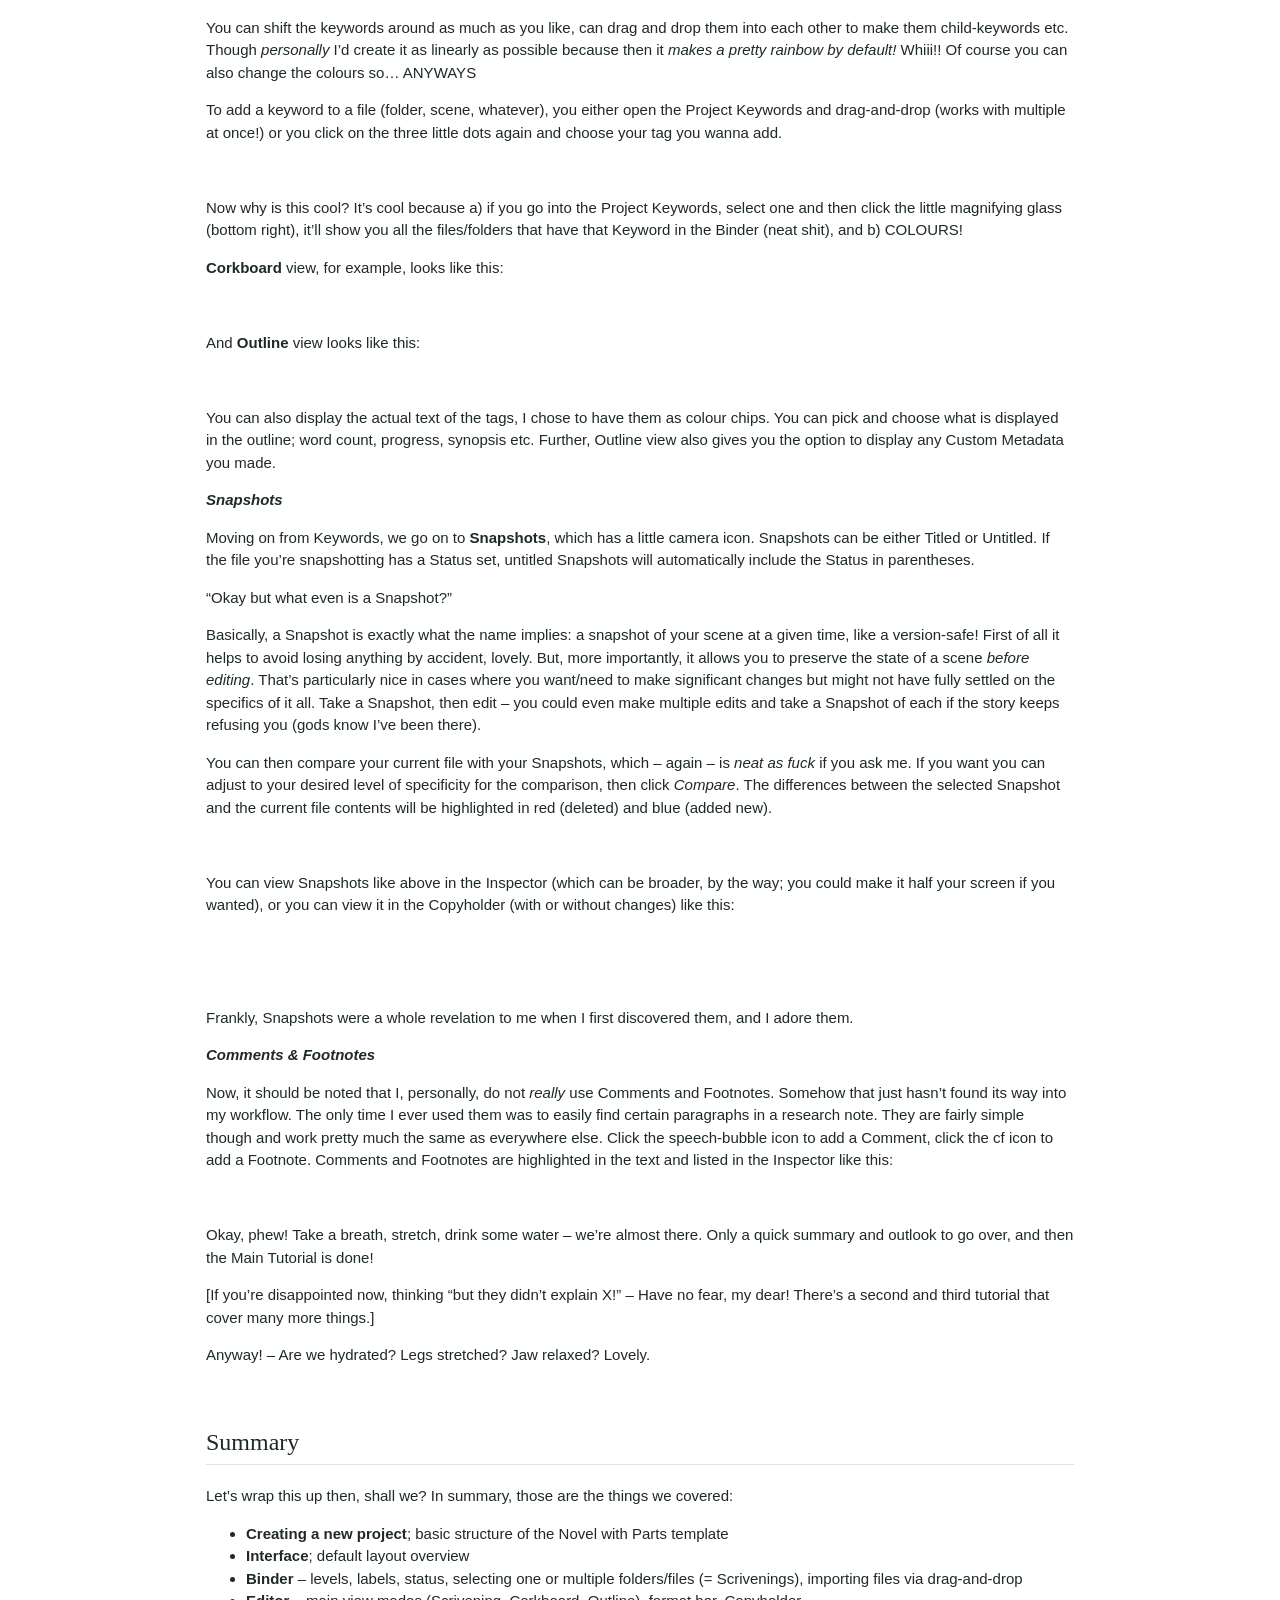
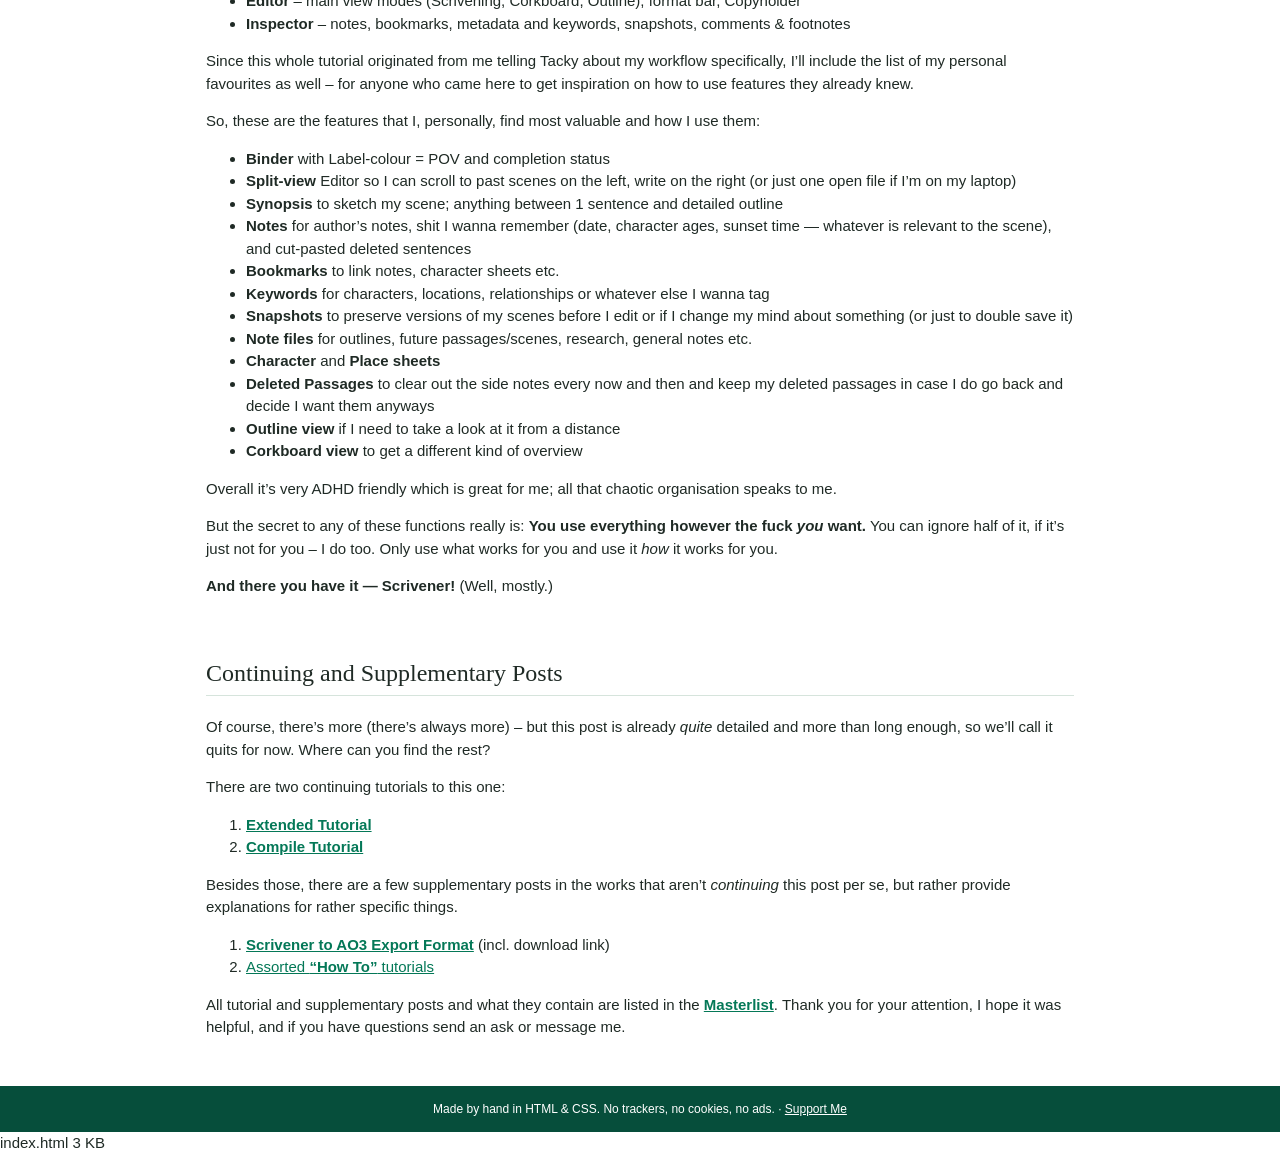
==== commit 0a9419c1: "Update main-tutorial.html added parts 2 & 3, added KoFi link in foot" ====
--- a/main-tutorial.html
+++ b/main-tutorial.html
@@ -35,14 +35,18 @@
 
 <!-- MAIN: everything that changes from page to page goes in here. -->
 <main>
-                            <p><i>I hope you find this guide useful! To enable me to make more of these, and make them available for everyone, please consider <b><a href="https://href.li/?https://ko-fi.com/zaharya" target="_blank">supporting me via KoFi</a></b>! I love sharing my stuff freely and don’t want to paywall anything, but I also have to eat – every contribution helps and is greatly appreciated!</i></p><p><br></p><p>This is tutorial 2 (part 1) of my neurodivergence-friendly tutorial series for Scrivener 3. It’s intended for people who are new to Scrivener, as well as people who are already familiar with it, as it covers the major features in quite a bit of detail.</p><p><b>Important note</b>: All my tutorials are based on Scrivener for MacOS! Though minor, there are some differences between Scrivener 3 for Windows vs for MacOS, so you may notice a few small discrepancies if you use Scrivener with Windows. <br>Further, all tutorials are based on <i>my own personal workflow</i>, and all screenshots are from my personal files, so please don’t distribute those elsewhere. My workflow is not universal (duh), and if you use certain features differently that doesn’t mean one of us is doing it wrong. You do you!<br>Lastly, this tutorial originated on Discord, which is probably noticeable in how it’s written – I am not changing that, since many people have insisted that this was exactly what made it easier to follow than the official Scrivener tutorial.</p><p>A continuously updated <a href="https://www.tumblr.com/blog/view/zaharya/690291830398517248" target="_blank"><b>Masterlist</b></a> with all my Scrivener 3 tutorials can be found here. </p><p>But let’s get started. (Tutorial begins below the cut.)</p><h2><b>Main Tutorial (Part 1)</b></h2><p>Alright, so you’ve just installed Scrivener, or you know Scrivener but want to learn more about it – so we’ll pretend you just installed it for a second. Yes? Yes.</p><p>As could be expected, you have to create a new project first of all – and seeing that you’re here, you’ve already skipped over the Getting Started options that pop up first. So you’re probably looking at this:</p><div class="npf_row"><div class="npf_col"><figure class="tmblr-full"><a class="post_media_photo_anchor" data-big-photo="https://64.media.tumblr.com/0f9acbf347c64c91b024b234d588130f/31218520d161aae0-40/s1280x1920/621d922e765e3c9718fd3de9c09d1cd44ad7df01.png" data-big-photo-height="813" data-big-photo-width="1054"><img class="post_media_photo image" src="https://64.media.tumblr.com/0f9acbf347c64c91b024b234d588130f/31218520d161aae0-40/s540x810/a752ffa214a9de6650cedd0c2b6f5e411ced0bb1.png" srcset="https://64.media.tumblr.com/0f9acbf347c64c91b024b234d588130f/31218520d161aae0-40/s75x75_c1/8cd37d7243264da42def33521d9ca87bfecaaf18.png 75w, https://64.media.tumblr.com/0f9acbf347c64c91b024b234d588130f/31218520d161aae0-40/s100x200/ac7190b4906766c79cd26fa60c205de391205b6f.png 100w, https://64.media.tumblr.com/0f9acbf347c64c91b024b234d588130f/31218520d161aae0-40/s250x400/9a893c8ab0c8573940ead823142f3f64a813da85.png 250w, https://64.media.tumblr.com/0f9acbf347c64c91b024b234d588130f/31218520d161aae0-40/s400x600/128b2dfab143cabf64252caea3cc99b87afcdd82.png 400w, https://64.media.tumblr.com/0f9acbf347c64c91b024b234d588130f/31218520d161aae0-40/s500x750/ec73a4b78c8b138463cd49012745e3c37a78b7b1.png 500w, https://64.media.tumblr.com/0f9acbf347c64c91b024b234d588130f/31218520d161aae0-40/s540x810/a752ffa214a9de6650cedd0c2b6f5e411ced0bb1.png 540w, https://64.media.tumblr.com/0f9acbf347c64c91b024b234d588130f/31218520d161aae0-40/s640x960/7aec589c71b0d6704b47f537a72055e53a284697.png 640w, https://64.media.tumblr.com/0f9acbf347c64c91b024b234d588130f/31218520d161aae0-40/s1280x1920/621d922e765e3c9718fd3de9c09d1cd44ad7df01.png 1054w" sizes="(max-width: 1054px) 100vw, 1054px" alt="image"></a></figure></div></div><p>Personally I recommend to pick a suitable <b>Project Template</b> for your needs. Are you writing Fiction? Non-fiction? Scripts? The choice of project template matters because each project template comes with a particular preset of <i>root-folder structure</i>, <i>section types, </i>and <i>compile formats</i> that suit the needs of whichever type of document you’re writing, as well as potentially certain types of prepared <i>Document Templates</i> (e.g. Character/Place sheets for Novels vs&nbsp;Style Guidelines for Research Proposals). You can adjust all that in the settings, but that’s not part of this tutorial here. [Further information about all these things can be found in the continuing tutorials.]</p><p>Making a bold assumption here, most people reading this are probably fiction writers; so we’ll go with Novel with Parts here. Am I biased because NwP is my favourite? Maybe.</p><p>“But V, my story doesn’t have Parts!” <br>Yeah okay, I mean– alright, fine; if you are writing a story that very definitely <i>does not have Parts</i>, just ignore my yammering and choose Novel.</p><p>Once you have picked a project template, it will ask you to save the project-file somewhere on your computer; give it a file-name and save it wherever you save your writing documents. Scrivener will then open the brand new project, and you’ll see something like this:</p><div class="npf_row"><div class="npf_col"><figure class="tmblr-full"><a class="post_media_photo_anchor" data-big-photo="https://64.media.tumblr.com/6a43c18a732936897644c9baece76f87/31218520d161aae0-e6/s1280x1920/a8798a0d4ff986348838e2d6c7cd7947ad8c41ea.png" data-big-photo-height="1964" data-big-photo-width="3024"><img class="post_media_photo image" src="https://64.media.tumblr.com/6a43c18a732936897644c9baece76f87/31218520d161aae0-e6/s540x810/9a19a13e5a0a23fa19ece0470538ebb561284591.png" srcset="https://64.media.tumblr.com/6a43c18a732936897644c9baece76f87/31218520d161aae0-e6/s75x75_c1/197e52ede269d62492a18dc10ac0074afbfc76d9.png 75w, https://64.media.tumblr.com/6a43c18a732936897644c9baece76f87/31218520d161aae0-e6/s100x200/6d2ca99a03c048df9a22f8ab04843f0c157c876a.png 100w, https://64.media.tumblr.com/6a43c18a732936897644c9baece76f87/31218520d161aae0-e6/s250x400/a1a41a07deae298455953fe8478d7f9cc01f7ab6.png 250w, https://64.media.tumblr.com/6a43c18a732936897644c9baece76f87/31218520d161aae0-e6/s400x600/6040b53c65610709d2f9139a30af9598ddd07c28.png 400w, https://64.media.tumblr.com/6a43c18a732936897644c9baece76f87/31218520d161aae0-e6/s500x750/55f0d0f06d48a56de8fe80527c45464ebc280993.png 500w, https://64.media.tumblr.com/6a43c18a732936897644c9baece76f87/31218520d161aae0-e6/s540x810/9a19a13e5a0a23fa19ece0470538ebb561284591.png 540w, https://64.media.tumblr.com/6a43c18a732936897644c9baece76f87/31218520d161aae0-e6/s640x960/4563bd922d4d0a633efc254de52cb7c08a5d416f.png 640w, https://64.media.tumblr.com/6a43c18a732936897644c9baece76f87/31218520d161aae0-e6/s1280x1920/a8798a0d4ff986348838e2d6c7cd7947ad8c41ea.png 1280w, https://64.media.tumblr.com/6a43c18a732936897644c9baece76f87/31218520d161aae0-e6/s2048x3072/2191828972b9fa0da3cfdffdf2aa0600160ebbe6.png 2048w" sizes="(max-width: 1280px) 100vw, 1280px" alt="image"></a></figure></div></div><p>Let’s have a look at the main elements of the interface: Spanning the top you have the <b>Toolbar</b>, which we’ll get into in detail towards the end of this tutorial. Then, on the left you have the <b>Binder</b>, in the middle there’s the <b>Format Bar</b> with the <b>Editor</b>(s) right below, and on the right you have the <b>Inspector</b> open on the first tab. [Note that this arrangement is simply the <i>default layout</i> and there are <i>myriad</i> options to customise the interface (beyond what I mention here)! ]</p><p>For example, if you’re anything like me and have a visceral need to have all the things visible at once, you might have a big enough screen for something like this:</p><div class="npf_row"><div class="npf_col"><figure class="tmblr-full"><a class="post_media_photo_anchor" data-big-photo="https://64.media.tumblr.com/5e0582fedf26cfd318ea5191bf9e93eb/31218520d161aae0-11/s1280x1920/8c1103970b727ebeb06cd891980e12e7c948cc8a.png" data-big-photo-height="1440" data-big-photo-width="2560"><img class="post_media_photo image" src="https://64.media.tumblr.com/5e0582fedf26cfd318ea5191bf9e93eb/31218520d161aae0-11/s540x810/9a3cb0723e1f1da1ec62d7cf245e08452887b4f4.png" srcset="https://64.media.tumblr.com/5e0582fedf26cfd318ea5191bf9e93eb/31218520d161aae0-11/s75x75_c1/f8e6491c671bf64c96a5c5e11fd5ad822011962d.png 75w, https://64.media.tumblr.com/5e0582fedf26cfd318ea5191bf9e93eb/31218520d161aae0-11/s100x200/da387544a5da53027b58cdb8f5d32a7f35cd9aee.png 100w, https://64.media.tumblr.com/5e0582fedf26cfd318ea5191bf9e93eb/31218520d161aae0-11/s250x400/ea8cd6aa577f9c76ebd905b87ff27d7067345ca1.png 250w, https://64.media.tumblr.com/5e0582fedf26cfd318ea5191bf9e93eb/31218520d161aae0-11/s400x600/88b94b981189b9b71fda64632918cd93760a0634.png 400w, https://64.media.tumblr.com/5e0582fedf26cfd318ea5191bf9e93eb/31218520d161aae0-11/s500x750/dff41326b931c1ba450903c4f4c6af3968c566f6.png 500w, https://64.media.tumblr.com/5e0582fedf26cfd318ea5191bf9e93eb/31218520d161aae0-11/s540x810/9a3cb0723e1f1da1ec62d7cf245e08452887b4f4.png 540w, https://64.media.tumblr.com/5e0582fedf26cfd318ea5191bf9e93eb/31218520d161aae0-11/s640x960/d403ba81bf6492be95894bec682e1b9b51dfbfca.png 640w, https://64.media.tumblr.com/5e0582fedf26cfd318ea5191bf9e93eb/31218520d161aae0-11/s1280x1920/8c1103970b727ebeb06cd891980e12e7c948cc8a.png 1280w, https://64.media.tumblr.com/5e0582fedf26cfd318ea5191bf9e93eb/31218520d161aae0-11/s2048x3072/0985447a613a052d6418b7fc63536c9cd9bacaa3.png 2048w" sizes="(max-width: 1280px) 100vw, 1280px" alt="image"></a></figure></div></div><p>[Yes, now the personal document screenshots started – again pls don’t distribute those and also don’t judge my years old, raw, unedited writing please okthxbye.]</p><p>So, this is what I usually look at when I write: On the left of the <b>Split view </b>(which I love) I got the view of the whole thing I’m currently writing, so I can scroll back and forth there, while I usually work on the right.&nbsp;Again, I have a big external screen which makes the Split view super comfortable – despite the fact that my ADHD demands at least 150% zoom otherwise my brain cannot compute. But when I’m on my laptop screen there’s only really space for one file, or I split the Editor horizontally rather than vertically.</p><p>To get into <b>Split Mode</b>, click the little Split-icon in the top-right corner of your Editor; to switch between horizontal and vertical Split Modes, Option-click the same icon (you’ll see it change as you press Option).</p><div class="npf_row"><div class="npf_col"><figure class="tmblr-full"><a class="post_media_photo_anchor" data-big-photo="https://64.media.tumblr.com/56c84667191e7073ce84a59c6c8a3d0f/31218520d161aae0-ea/s1280x1920/9af2217f955facb50e4da6870cd53b2b88bdf0d8.png" data-big-photo-height="195" data-big-photo-width="631"><img class="post_media_photo image" src="https://64.media.tumblr.com/56c84667191e7073ce84a59c6c8a3d0f/31218520d161aae0-ea/s540x810/e12f85bc27121dc874f1856ddae091f3b13bad9e.png" srcset="https://64.media.tumblr.com/56c84667191e7073ce84a59c6c8a3d0f/31218520d161aae0-ea/s75x75_c1/cb2880748f506d7e8e74710a6b4d1344a9853acc.png 75w, https://64.media.tumblr.com/56c84667191e7073ce84a59c6c8a3d0f/31218520d161aae0-ea/s100x200/45ed10abeae7906fc2d918a47ae60b6567a6839c.png 100w, https://64.media.tumblr.com/56c84667191e7073ce84a59c6c8a3d0f/31218520d161aae0-ea/s250x400/9004c9e9e4d9dca75e646576becf00ab7e9ac480.png 250w, https://64.media.tumblr.com/56c84667191e7073ce84a59c6c8a3d0f/31218520d161aae0-ea/s400x600/df935bf2023f7863523411ff10eb79063c88a9b0.png 400w, https://64.media.tumblr.com/56c84667191e7073ce84a59c6c8a3d0f/31218520d161aae0-ea/s500x750/4ea571051aaceee145777a8fde6373c15adc6cee.png 500w, https://64.media.tumblr.com/56c84667191e7073ce84a59c6c8a3d0f/31218520d161aae0-ea/s540x810/e12f85bc27121dc874f1856ddae091f3b13bad9e.png 540w, https://64.media.tumblr.com/56c84667191e7073ce84a59c6c8a3d0f/31218520d161aae0-ea/s640x960/0041a8e821eb825cf541a47f3f4714647ad82529.png 631w" sizes="(max-width: 631px) 100vw, 631px" alt="image"></a></figure></div></div><p>Regardless of how much I love split view though, for the following screenshots it’ll all be in the small screen version, since not everyone has a big external screen.</p><p>Well then, let’s get into it!</p><p><br></p><h2>The Binder</h2><p>The <b>Binder</b> on the left is where your folders and text files are organised. As already mentioned, I use Novel with Parts (NwP), so the basic preset structure inside the Manuscript folder matches that: First-level folders are Parts, second-level folders are Chapters, and the text files inside are Scenes. [From now on, if I say “file”, I am referring to these text files, <i>not the .scriv Project file that sits on your desktop somewhere!</i> ] You can also <i>stack</i> several files.</p><p>The NwP project template presets exemplary folders named Part and Chapter, but you can name your folders and files whatever you want. If you leave a folder or file unnamed, the Binder will show the first few words of either the text itself or, if there is one, the Synopsis – don’t worry we’ll get to that in a bit.<br>Here’s a closer look at an example from one of my long fics:</p><div class="npf_row"><div class="npf_col"><figure class="tmblr-full"><a class="post_media_photo_anchor" data-big-photo="https://64.media.tumblr.com/18553bc3234e74d97c8ef365e92574a6/31218520d161aae0-a7/s1280x1920/34c8d289819254173a117b63f9bba4ece3a2153e.png" data-big-photo-height="" data-big-photo-width=""><img class="post_media_photo image" src="https://64.media.tumblr.com/18553bc3234e74d97c8ef365e92574a6/31218520d161aae0-a7/s640x960/030060fbd7d7767dddabfcf98b7a4ab2b87a807d.png" srcset="https://64.media.tumblr.com/18553bc3234e74d97c8ef365e92574a6/31218520d161aae0-a7/s75x75_c1/067ce5b42a6262384431676f359c3fcd57d0ca8e.png 75w, https://64.media.tumblr.com/18553bc3234e74d97c8ef365e92574a6/31218520d161aae0-a7/s100x200/552573904b11d10dd3209711ff0d9074969f4cc7.png 100w, https://64.media.tumblr.com/18553bc3234e74d97c8ef365e92574a6/31218520d161aae0-a7/s250x400/19050bcecbc995699f6726f61bfdaba9a902d5c3.png 204w, https://64.media.tumblr.com/18553bc3234e74d97c8ef365e92574a6/31218520d161aae0-a7/s400x600/448f3886de258c96822060750b530a4fd10f3f6f.png 306w, https://64.media.tumblr.com/18553bc3234e74d97c8ef365e92574a6/31218520d161aae0-a7/s500x750/3d46c4505af962fea3d1bb868f751b577b5ae960.png 383w, https://64.media.tumblr.com/18553bc3234e74d97c8ef365e92574a6/31218520d161aae0-a7/s540x810/d504a2c6bdb4519e80b2f462f9f9037383c2b909.png 414w, https://64.media.tumblr.com/18553bc3234e74d97c8ef365e92574a6/31218520d161aae0-a7/s640x960/030060fbd7d7767dddabfcf98b7a4ab2b87a807d.png 427w" sizes="(max-width: 427px) 100vw, 427px" alt="image"></a></figure></div></div><p>Generally, the idea is to do your actual writing in <i>files</i> (Scenes), but it is also possible to write directly in a folder. To start with, I’d recommend keeping your text in files though, since most preset export formats are set up with that assumption and text that sits directly in a folder might not show up on compile – but more on that later (much, much later).</p><p>So what exactly is inside a file? I generally write one-scene-per-file in my manuscript; having multiple scenes in the same file only works with short one-shots with tiny scenes for me. But that’s just me – you can totally have several scenes in the same file if you want to – whatever works best for you in your specific project.&nbsp;</p><p>Outside of the Manuscript, your files can contain anything you need them to – in my case it’s mostly notes. This includes Character and Place sheets, which have their own root-folders each in NwP projects; if you create a new file inside one of these root-folders, it will automatically match the preset Character and Place sketches. That’s because these preset Character sketches and Place sketches are <i>Document Templates</i> that are included in any of the Fiction-type Project Templates (Short Story, Novel, Novel with Parts).</p><div class="npf_row"><div class="npf_col"><figure class="tmblr-full"><a class="post_media_photo_anchor" data-big-photo="https://64.media.tumblr.com/0544c66286f22b252ef7e56d4ab5fed8/31218520d161aae0-9a/s1280x1920/67962b6dd9e31edc9102124484fec6e17631a377.png" data-big-photo-height="945" data-big-photo-width="1514"><img class="post_media_photo image" src="https://64.media.tumblr.com/0544c66286f22b252ef7e56d4ab5fed8/31218520d161aae0-9a/s540x810/5c90eefdae985c04dd19bd62eab28eba5309d335.png" srcset="https://64.media.tumblr.com/0544c66286f22b252ef7e56d4ab5fed8/31218520d161aae0-9a/s75x75_c1/a0045d69d1bef0d416954cb4081f8c8309c3df6a.png 75w, https://64.media.tumblr.com/0544c66286f22b252ef7e56d4ab5fed8/31218520d161aae0-9a/s100x200/a6e3e9ad6609980896a691eae04edc0320e1c7e5.png 100w, https://64.media.tumblr.com/0544c66286f22b252ef7e56d4ab5fed8/31218520d161aae0-9a/s250x400/db3bb1093b6d04fa2def068c3bf2351d0e88393b.png 250w, https://64.media.tumblr.com/0544c66286f22b252ef7e56d4ab5fed8/31218520d161aae0-9a/s400x600/9fd616da51888c8159d1c81f6f399f9b11673a5d.png 400w, https://64.media.tumblr.com/0544c66286f22b252ef7e56d4ab5fed8/31218520d161aae0-9a/s500x750/7d787239c0b4761b55e7135c3321b6f9e3816a2b.png 500w, https://64.media.tumblr.com/0544c66286f22b252ef7e56d4ab5fed8/31218520d161aae0-9a/s540x810/5c90eefdae985c04dd19bd62eab28eba5309d335.png 540w, https://64.media.tumblr.com/0544c66286f22b252ef7e56d4ab5fed8/31218520d161aae0-9a/s640x960/f82f975a32fd108fc9f044eeb9df91417bc82eb5.png 640w, https://64.media.tumblr.com/0544c66286f22b252ef7e56d4ab5fed8/31218520d161aae0-9a/s1280x1920/67962b6dd9e31edc9102124484fec6e17631a377.png 1280w, https://64.media.tumblr.com/0544c66286f22b252ef7e56d4ab5fed8/31218520d161aae0-9a/s2048x3072/c49b9661330cf6c79779f4ff33adcb8280659c2f.png 1514w" sizes="(max-width: 1280px) 100vw, 1280px" alt="image"></a></figure></div><div class="npf_col"><figure class="tmblr-full"><a class="post_media_photo_anchor" data-big-photo="https://64.media.tumblr.com/2ae5a8e04aeb6cb3d69b6787136c1ed4/31218520d161aae0-14/s1280x1920/fc25b13cb309329fec3efec3dbe9c35deef28bfd.png" data-big-photo-height="944" data-big-photo-width="1512"><img class="post_media_photo image" src="https://64.media.tumblr.com/2ae5a8e04aeb6cb3d69b6787136c1ed4/31218520d161aae0-14/s540x810/316dfdad38d8ff251a15f5d5ee45a28ac48faaa5.png" srcset="https://64.media.tumblr.com/2ae5a8e04aeb6cb3d69b6787136c1ed4/31218520d161aae0-14/s75x75_c1/f348202c9011c17cc48f0b3b18d916de529ce47f.png 75w, https://64.media.tumblr.com/2ae5a8e04aeb6cb3d69b6787136c1ed4/31218520d161aae0-14/s100x200/743715bb21be12221008a80be26b757e03ec8253.png 100w, https://64.media.tumblr.com/2ae5a8e04aeb6cb3d69b6787136c1ed4/31218520d161aae0-14/s250x400/3e77217358b23ff65b9ddcdc3192653a982b9f69.png 250w, https://64.media.tumblr.com/2ae5a8e04aeb6cb3d69b6787136c1ed4/31218520d161aae0-14/s400x600/ab7672d428c4263c71e328eb1c3fe39538fee260.png 400w, https://64.media.tumblr.com/2ae5a8e04aeb6cb3d69b6787136c1ed4/31218520d161aae0-14/s500x750/631ab279fff93a61e02c6b15054f5d9417e9746a.png 500w, https://64.media.tumblr.com/2ae5a8e04aeb6cb3d69b6787136c1ed4/31218520d161aae0-14/s540x810/316dfdad38d8ff251a15f5d5ee45a28ac48faaa5.png 540w, https://64.media.tumblr.com/2ae5a8e04aeb6cb3d69b6787136c1ed4/31218520d161aae0-14/s640x960/ee0029c7cdcec8b6aeb2f16e8e314e1d665ce0f1.png 640w, https://64.media.tumblr.com/2ae5a8e04aeb6cb3d69b6787136c1ed4/31218520d161aae0-14/s1280x1920/fc25b13cb309329fec3efec3dbe9c35deef28bfd.png 1280w, https://64.media.tumblr.com/2ae5a8e04aeb6cb3d69b6787136c1ed4/31218520d161aae0-14/s2048x3072/c354a707197956a0f33407c0f18c22564e774930.png 1512w" sizes="(max-width: 1280px) 100vw, 1280px" alt="image"></a></figure></div></div><p>[Other Project Templates may include other preset Document Templates, but in turn will <i>not</i> include these.]</p><p><b>Status and Labels</b></p><p>Both folders and files can have a <i>Status</i>, as well as a <i>Label</i>. You can set them in their respective drop-down menus in the bottom-right corner of the interface, or via right-click&nbsp; on the folder(s)/file(s) in the Binder itself.</p><p>The <b>Status</b> generally refers to, well, the <i>status</i> of the thing – Default options include In progress, First draft, Revised draft etc. Default options for <b>Labels</b> are 6 basic colours.</p><div class="npf_row"><div class="npf_col"><figure class="tmblr-full"><a class="post_media_photo_anchor" data-big-photo="https://64.media.tumblr.com/4c0ba3adb78e932831e4f7d188f08560/31218520d161aae0-56/s1280x1920/3d8d7420e6b30c7f95dc5089ab7c5cd2d22fc343.png" data-big-photo-height="244" data-big-photo-width="586"><img class="post_media_photo image" src="https://64.media.tumblr.com/4c0ba3adb78e932831e4f7d188f08560/31218520d161aae0-56/s540x810/f1fe20ec49801cf11b02ec0521ed289f50852c4d.png" srcset="https://64.media.tumblr.com/4c0ba3adb78e932831e4f7d188f08560/31218520d161aae0-56/s75x75_c1/e81c70e81a0fd6604c7dfa89531dd70e9aa1e8fa.png 75w, https://64.media.tumblr.com/4c0ba3adb78e932831e4f7d188f08560/31218520d161aae0-56/s100x200/91abe3eae553c9fa3dd708824ae076b11428fe5c.png 100w, https://64.media.tumblr.com/4c0ba3adb78e932831e4f7d188f08560/31218520d161aae0-56/s250x400/de86ae1053b28146558e741772e7223e90ec7688.png 250w, https://64.media.tumblr.com/4c0ba3adb78e932831e4f7d188f08560/31218520d161aae0-56/s400x600/ad779c5fd1571121dc2d6d35adabaf63eea72772.png 400w, https://64.media.tumblr.com/4c0ba3adb78e932831e4f7d188f08560/31218520d161aae0-56/s500x750/2915a3799252e989059595ec94c72e52b5af91ee.png 500w, https://64.media.tumblr.com/4c0ba3adb78e932831e4f7d188f08560/31218520d161aae0-56/s540x810/f1fe20ec49801cf11b02ec0521ed289f50852c4d.png 540w, https://64.media.tumblr.com/4c0ba3adb78e932831e4f7d188f08560/31218520d161aae0-56/s640x960/fdc8146b1802d4083110bceb121e0e48912b1c0e.png 586w" sizes="(max-width: 586px) 100vw, 586px" alt="image"></a></figure></div></div><p>Both Label and Status options are customisable! Simply click Edit to rename, add, edit or remove options.</p><p>“But why would I do that?” – So glad you asked!</p><p>For example, in the screenshots above you’ll see that the icons of all the folders and files have different colours in my Binder; that’s because I adjusted my settings so that folders and files show the <i>Label colour.</i> In my case, the Label is (primarily) tied to the POV; that way I can see at a glance how frequent any given POV is, and how they’re roughly distributed. For fics that I started posting before they were complete, I also turned a few key Statuses into Labels, to easily see what’s posted. But that’s totally individual and up to you if and how you’d wanna use labels. I just like it colourful.</p><figure><a class="post_media_photo_anchor" data-big-photo="https://64.media.tumblr.com/819108d1a19dd7aa888130ff8b407344/31218520d161aae0-7f/s1280x1920/8a4ad9693f709cc63c8ae45989cb5b793578be03.png" data-big-photo-height="225" data-big-photo-width="212"><img class="post_media_photo image" src="https://64.media.tumblr.com/819108d1a19dd7aa888130ff8b407344/31218520d161aae0-7f/s250x400/7a52b4826e32a2374de034ca315b6181592b27a8.png" srcset="https://64.media.tumblr.com/819108d1a19dd7aa888130ff8b407344/31218520d161aae0-7f/s75x75_c1/44535122b1192221422cb2c14568c08110168aef.png 75w, https://64.media.tumblr.com/819108d1a19dd7aa888130ff8b407344/31218520d161aae0-7f/s100x200/62bad930a0bf65b1d698f72cb300bed2f5b570ab.png 100w, https://64.media.tumblr.com/819108d1a19dd7aa888130ff8b407344/31218520d161aae0-7f/s250x400/7a52b4826e32a2374de034ca315b6181592b27a8.png 212w" sizes="(max-width: 212px) 100vw, 212px" alt="image"></a></figure><p>Besides that, you can Filter by Status and Label in the <i>Project Search</i>, and make (automated) <b>Collections</b> based on your search criteria. But that’s a topic for the Extended Tutorial. <i>Anyway</i>, where were we? Right.</p><p>What you select in the Binder is what will be shown in the Editor; for example, if you select the whole Manuscript root-folder, all folders and files contained within the Manuscript will be shown in the Editor. Alternatively, you could select a part folder, a chapter folder, or a single scene — depends on what you wanna work on etc. If you select a folder (on any level) or multiple files, all files within the folder or selection will be shown in a continuous scroll, separated by dashed lines. This is called a <i>Scrivening</i>. The word count at the bottom of the Editor indicates the total word count of the selected Scrivening (or file if you only selected one).</p><p>You can also <i>import external files</i> by simply drag-and-dropping them into the Binder. For example, you could import a PDF of a paper into the Research folder so you have it easily accessible while you work.</p><p><br></p><h2>The Editor</h2><p>The <b>Editor</b> in the middle has three main view modes: <b>Scrivenings</b> mode (shown in the screenshot above), <b>Corkboard</b> mode, and <b>Outline</b> mode. To switch, click the respective symbol right of the Quick Search bar in the middle.</p><div class="npf_row"><div class="npf_col"><figure class="tmblr-full"><a class="post_media_photo_anchor" data-big-photo="https://64.media.tumblr.com/112563e02fe69518034ae57280692f6c/31218520d161aae0-1c/s1280x1920/5b0ff8c94fba21051a8e8f560292c0c70711477d.png" data-big-photo-height="372" data-big-photo-width="669"><img class="post_media_photo image" src="https://64.media.tumblr.com/112563e02fe69518034ae57280692f6c/31218520d161aae0-1c/s540x810/f309e3195e4beac6f8c0ce832fe9d8b95029dde6.png" srcset="https://64.media.tumblr.com/112563e02fe69518034ae57280692f6c/31218520d161aae0-1c/s75x75_c1/1d0580a8d504ed2c28b0c0b0645198312e9da64f.png 75w, https://64.media.tumblr.com/112563e02fe69518034ae57280692f6c/31218520d161aae0-1c/s100x200/173e466785570ae41cfbd48cf021719977af342a.png 100w, https://64.media.tumblr.com/112563e02fe69518034ae57280692f6c/31218520d161aae0-1c/s250x400/732d0a10de88ea2f54d9329e8669554a250d8eef.png 250w, https://64.media.tumblr.com/112563e02fe69518034ae57280692f6c/31218520d161aae0-1c/s400x600/94c15cbdce7b2b779c3e77fdc0e93ef56ddb388a.png 400w, https://64.media.tumblr.com/112563e02fe69518034ae57280692f6c/31218520d161aae0-1c/s500x750/6491678f0d36fe0b2db6cdb8ef6e7249c3f696fa.png 500w, https://64.media.tumblr.com/112563e02fe69518034ae57280692f6c/31218520d161aae0-1c/s540x810/f309e3195e4beac6f8c0ce832fe9d8b95029dde6.png 540w, https://64.media.tumblr.com/112563e02fe69518034ae57280692f6c/31218520d161aae0-1c/s640x960/21d1e6a2116cdaae6bfe316916f94ee60899f155.png 640w, https://64.media.tumblr.com/112563e02fe69518034ae57280692f6c/31218520d161aae0-1c/s1280x1920/5b0ff8c94fba21051a8e8f560292c0c70711477d.png 669w" sizes="(max-width: 669px) 100vw, 669px" alt="image"></a></figure></div></div><p>So far, all the screenshots showed the Editor(s) in <i>Scrivening</i> mode – the mode that displays the content/text of whatever you have selected in the Binder. [Images of the other two modes are coming up further down.]</p><p>Above the Editor(s) is the <b>Format Bar</b>, which is pretty much the same as most format bars; you can change your font, font size, colour, highlight colour, alignment – and so on and so forth. Note that the appearance of your text in the Editor is <i>not</i> necessarily the same as the output when you compile the project! [Further details in the Compile tutorial.]</p><p>There are a couple other options for the Editor (including Typewriter mode, Focus, and Composition mode); they are covered in the Extended Tutorial.</p><p>–––</p><p>Due to Tumblr having a maximum limit of 10 images per post, this is the end of Part 1 for the Main Tutorial. <b><a href="https://www.tumblr.com/blog/view/zaharya/690292353746993152" target="_blank">Click here for Part 2</a></b>.</p><p>All tutorials, supplementary posts, and what they contain are listed in the <a href="https://www.tumblr.com/blog/view/zaharya/690291830398517248" target="_blank"><b>Masterlist</b></a>. Thank you for your attention, I hope it was helpful, and if you have questions send an ask or message me.</p><p><br></p><p><b><a href="https://www.tumblr.com/blog/view/zaharya/690292353746993152" target="_blank">Part 2</a></b> | <a href="https://www.tumblr.com/blog/view/zaharya/690291830398517248" target="_blank"><b>Tutorial Masterlist</b></a> | <b><a href="https://href.li/?https://ko-fi.com/zaharya" target="_blank">KoFi</a></b></p>
-                    
+    <p><i>I hope you find this guide useful! To enable me to make more of these, and make them available for everyone, please consider <b><a href="https://href.li/?https://ko-fi.com/zaharya" target="_blank">supporting me via KoFi</a></b>! I love sharing my stuff freely and don’t want to paywall anything, but I also have to eat – every contribution helps and is greatly appreciated!</i></p><p><br></p><p>This is tutorial 2 (part 1) of my neurodivergence-friendly tutorial series for Scrivener 3. It’s intended for people who are new to Scrivener, as well as people who are already familiar with it, as it covers the major features in quite a bit of detail.</p><p><b>Important note</b>: All my tutorials are based on Scrivener for MacOS! Though minor, there are some differences between Scrivener 3 for Windows vs for MacOS, so you may notice a few small discrepancies if you use Scrivener with Windows. <br>Further, all tutorials are based on <i>my own personal workflow</i>, and all screenshots are from my personal files, so please don’t distribute those elsewhere. My workflow is not universal (duh), and if you use certain features differently that doesn’t mean one of us is doing it wrong. You do you!<br>Lastly, this tutorial originated on Discord, which is probably noticeable in how it’s written – I am not changing that, since many people have insisted that this was exactly what made it easier to follow than the official Scrivener tutorial.</p><p>A continuously updated <a href="https://www.tumblr.com/blog/view/zaharya/690291830398517248" target="_blank"><b>Masterlist</b></a> with all my Scrivener 3 tutorials can be found here. </p><p>But let’s get started. (Tutorial begins below the cut.)</p><h2><b>Main Tutorial (Part 1)</b></h2><p>Alright, so you’ve just installed Scrivener, or you know Scrivener but want to learn more about it – so we’ll pretend you just installed it for a second. Yes? Yes.</p><p>As could be expected, you have to create a new project first of all – and seeing that you’re here, you’ve already skipped over the Getting Started options that pop up first. So you’re probably looking at this:</p><div class="npf_row"><div class="npf_col"><figure class="tmblr-full"><a class="post_media_photo_anchor" data-big-photo="https://64.media.tumblr.com/0f9acbf347c64c91b024b234d588130f/31218520d161aae0-40/s1280x1920/621d922e765e3c9718fd3de9c09d1cd44ad7df01.png" data-big-photo-height="813" data-big-photo-width="1054"><img class="post_media_photo image" src="https://64.media.tumblr.com/0f9acbf347c64c91b024b234d588130f/31218520d161aae0-40/s540x810/a752ffa214a9de6650cedd0c2b6f5e411ced0bb1.png" srcset="https://64.media.tumblr.com/0f9acbf347c64c91b024b234d588130f/31218520d161aae0-40/s75x75_c1/8cd37d7243264da42def33521d9ca87bfecaaf18.png 75w, https://64.media.tumblr.com/0f9acbf347c64c91b024b234d588130f/31218520d161aae0-40/s100x200/ac7190b4906766c79cd26fa60c205de391205b6f.png 100w, https://64.media.tumblr.com/0f9acbf347c64c91b024b234d588130f/31218520d161aae0-40/s250x400/9a893c8ab0c8573940ead823142f3f64a813da85.png 250w, https://64.media.tumblr.com/0f9acbf347c64c91b024b234d588130f/31218520d161aae0-40/s400x600/128b2dfab143cabf64252caea3cc99b87afcdd82.png 400w, https://64.media.tumblr.com/0f9acbf347c64c91b024b234d588130f/31218520d161aae0-40/s500x750/ec73a4b78c8b138463cd49012745e3c37a78b7b1.png 500w, https://64.media.tumblr.com/0f9acbf347c64c91b024b234d588130f/31218520d161aae0-40/s540x810/a752ffa214a9de6650cedd0c2b6f5e411ced0bb1.png 540w, https://64.media.tumblr.com/0f9acbf347c64c91b024b234d588130f/31218520d161aae0-40/s640x960/7aec589c71b0d6704b47f537a72055e53a284697.png 640w, https://64.media.tumblr.com/0f9acbf347c64c91b024b234d588130f/31218520d161aae0-40/s1280x1920/621d922e765e3c9718fd3de9c09d1cd44ad7df01.png 1054w" sizes="(max-width: 1054px) 100vw, 1054px" alt="image"></a></figure></div></div><p>Personally I recommend to pick a suitable <b>Project Template</b> for your needs. Are you writing Fiction? Non-fiction? Scripts? The choice of project template matters because each project template comes with a particular preset of <i>root-folder structure</i>, <i>section types, </i>and <i>compile formats</i> that suit the needs of whichever type of document you’re writing, as well as potentially certain types of prepared <i>Document Templates</i> (e.g. Character/Place sheets for Novels vs&nbsp;Style Guidelines for Research Proposals). You can adjust all that in the settings, but that’s not part of this tutorial here. [Further information about all these things can be found in the continuing tutorials.]</p><p>Making a bold assumption here, most people reading this are probably fiction writers; so we’ll go with Novel with Parts here. Am I biased because NwP is my favourite? Maybe.</p><p>“But V, my story doesn’t have Parts!” <br>Yeah okay, I mean– alright, fine; if you are writing a story that very definitely <i>does not have Parts</i>, just ignore my yammering and choose Novel.</p><p>Once you have picked a project template, it will ask you to save the project-file somewhere on your computer; give it a file-name and save it wherever you save your writing documents. Scrivener will then open the brand new project, and you’ll see something like this:</p><div class="npf_row"><div class="npf_col"><figure class="tmblr-full"><a class="post_media_photo_anchor" data-big-photo="https://64.media.tumblr.com/6a43c18a732936897644c9baece76f87/31218520d161aae0-e6/s1280x1920/a8798a0d4ff986348838e2d6c7cd7947ad8c41ea.png" data-big-photo-height="1964" data-big-photo-width="3024"><img class="post_media_photo image" src="https://64.media.tumblr.com/6a43c18a732936897644c9baece76f87/31218520d161aae0-e6/s540x810/9a19a13e5a0a23fa19ece0470538ebb561284591.png" srcset="https://64.media.tumblr.com/6a43c18a732936897644c9baece76f87/31218520d161aae0-e6/s75x75_c1/197e52ede269d62492a18dc10ac0074afbfc76d9.png 75w, https://64.media.tumblr.com/6a43c18a732936897644c9baece76f87/31218520d161aae0-e6/s100x200/6d2ca99a03c048df9a22f8ab04843f0c157c876a.png 100w, https://64.media.tumblr.com/6a43c18a732936897644c9baece76f87/31218520d161aae0-e6/s250x400/a1a41a07deae298455953fe8478d7f9cc01f7ab6.png 250w, https://64.media.tumblr.com/6a43c18a732936897644c9baece76f87/31218520d161aae0-e6/s400x600/6040b53c65610709d2f9139a30af9598ddd07c28.png 400w, https://64.media.tumblr.com/6a43c18a732936897644c9baece76f87/31218520d161aae0-e6/s500x750/55f0d0f06d48a56de8fe80527c45464ebc280993.png 500w, https://64.media.tumblr.com/6a43c18a732936897644c9baece76f87/31218520d161aae0-e6/s540x810/9a19a13e5a0a23fa19ece0470538ebb561284591.png 540w, https://64.media.tumblr.com/6a43c18a732936897644c9baece76f87/31218520d161aae0-e6/s640x960/4563bd922d4d0a633efc254de52cb7c08a5d416f.png 640w, https://64.media.tumblr.com/6a43c18a732936897644c9baece76f87/31218520d161aae0-e6/s1280x1920/a8798a0d4ff986348838e2d6c7cd7947ad8c41ea.png 1280w, https://64.media.tumblr.com/6a43c18a732936897644c9baece76f87/31218520d161aae0-e6/s2048x3072/2191828972b9fa0da3cfdffdf2aa0600160ebbe6.png 2048w" sizes="(max-width: 1280px) 100vw, 1280px" alt="image"></a></figure></div></div><p>Let’s have a look at the main elements of the interface: Spanning the top you have the <b>Toolbar</b>, which we’ll get into in detail towards the end of this tutorial. Then, on the left you have the <b>Binder</b>, in the middle there’s the <b>Format Bar</b> with the <b>Editor</b>(s) right below, and on the right you have the <b>Inspector</b> open on the first tab. [Note that this arrangement is simply the <i>default layout</i> and there are <i>myriad</i> options to customise the interface (beyond what I mention here)! ]</p><p>For example, if you’re anything like me and have a visceral need to have all the things visible at once, you might have a big enough screen for something like this:</p><div class="npf_row"><div class="npf_col"><figure class="tmblr-full"><a class="post_media_photo_anchor" data-big-photo="https://64.media.tumblr.com/5e0582fedf26cfd318ea5191bf9e93eb/31218520d161aae0-11/s1280x1920/8c1103970b727ebeb06cd891980e12e7c948cc8a.png" data-big-photo-height="1440" data-big-photo-width="2560"><img class="post_media_photo image" src="https://64.media.tumblr.com/5e0582fedf26cfd318ea5191bf9e93eb/31218520d161aae0-11/s540x810/9a3cb0723e1f1da1ec62d7cf245e08452887b4f4.png" srcset="https://64.media.tumblr.com/5e0582fedf26cfd318ea5191bf9e93eb/31218520d161aae0-11/s75x75_c1/f8e6491c671bf64c96a5c5e11fd5ad822011962d.png 75w, https://64.media.tumblr.com/5e0582fedf26cfd318ea5191bf9e93eb/31218520d161aae0-11/s100x200/da387544a5da53027b58cdb8f5d32a7f35cd9aee.png 100w, https://64.media.tumblr.com/5e0582fedf26cfd318ea5191bf9e93eb/31218520d161aae0-11/s250x400/ea8cd6aa577f9c76ebd905b87ff27d7067345ca1.png 250w, https://64.media.tumblr.com/5e0582fedf26cfd318ea5191bf9e93eb/31218520d161aae0-11/s400x600/88b94b981189b9b71fda64632918cd93760a0634.png 400w, https://64.media.tumblr.com/5e0582fedf26cfd318ea5191bf9e93eb/31218520d161aae0-11/s500x750/dff41326b931c1ba450903c4f4c6af3968c566f6.png 500w, https://64.media.tumblr.com/5e0582fedf26cfd318ea5191bf9e93eb/31218520d161aae0-11/s540x810/9a3cb0723e1f1da1ec62d7cf245e08452887b4f4.png 540w, https://64.media.tumblr.com/5e0582fedf26cfd318ea5191bf9e93eb/31218520d161aae0-11/s640x960/d403ba81bf6492be95894bec682e1b9b51dfbfca.png 640w, https://64.media.tumblr.com/5e0582fedf26cfd318ea5191bf9e93eb/31218520d161aae0-11/s1280x1920/8c1103970b727ebeb06cd891980e12e7c948cc8a.png 1280w, https://64.media.tumblr.com/5e0582fedf26cfd318ea5191bf9e93eb/31218520d161aae0-11/s2048x3072/0985447a613a052d6418b7fc63536c9cd9bacaa3.png 2048w" sizes="(max-width: 1280px) 100vw, 1280px" alt="image"></a></figure></div></div><p>[Yes, now the personal document screenshots started – again pls don’t distribute those and also don’t judge my years old, raw, unedited writing please okthxbye.]</p><p>So, this is what I usually look at when I write: On the left of the <b>Split view </b>(which I love) I got the view of the whole thing I’m currently writing, so I can scroll back and forth there, while I usually work on the right.&nbsp;Again, I have a big external screen which makes the Split view super comfortable – despite the fact that my ADHD demands at least 150% zoom otherwise my brain cannot compute. But when I’m on my laptop screen there’s only really space for one file, or I split the Editor horizontally rather than vertically.</p><p>To get into <b>Split Mode</b>, click the little Split-icon in the top-right corner of your Editor; to switch between horizontal and vertical Split Modes, Option-click the same icon (you’ll see it change as you press Option).</p><div class="npf_row"><div class="npf_col"><figure class="tmblr-full"><a class="post_media_photo_anchor" data-big-photo="https://64.media.tumblr.com/56c84667191e7073ce84a59c6c8a3d0f/31218520d161aae0-ea/s1280x1920/9af2217f955facb50e4da6870cd53b2b88bdf0d8.png" data-big-photo-height="195" data-big-photo-width="631"><img class="post_media_photo image" src="https://64.media.tumblr.com/56c84667191e7073ce84a59c6c8a3d0f/31218520d161aae0-ea/s540x810/e12f85bc27121dc874f1856ddae091f3b13bad9e.png" srcset="https://64.media.tumblr.com/56c84667191e7073ce84a59c6c8a3d0f/31218520d161aae0-ea/s75x75_c1/cb2880748f506d7e8e74710a6b4d1344a9853acc.png 75w, https://64.media.tumblr.com/56c84667191e7073ce84a59c6c8a3d0f/31218520d161aae0-ea/s100x200/45ed10abeae7906fc2d918a47ae60b6567a6839c.png 100w, https://64.media.tumblr.com/56c84667191e7073ce84a59c6c8a3d0f/31218520d161aae0-ea/s250x400/9004c9e9e4d9dca75e646576becf00ab7e9ac480.png 250w, https://64.media.tumblr.com/56c84667191e7073ce84a59c6c8a3d0f/31218520d161aae0-ea/s400x600/df935bf2023f7863523411ff10eb79063c88a9b0.png 400w, https://64.media.tumblr.com/56c84667191e7073ce84a59c6c8a3d0f/31218520d161aae0-ea/s500x750/4ea571051aaceee145777a8fde6373c15adc6cee.png 500w, https://64.media.tumblr.com/56c84667191e7073ce84a59c6c8a3d0f/31218520d161aae0-ea/s540x810/e12f85bc27121dc874f1856ddae091f3b13bad9e.png 540w, https://64.media.tumblr.com/56c84667191e7073ce84a59c6c8a3d0f/31218520d161aae0-ea/s640x960/0041a8e821eb825cf541a47f3f4714647ad82529.png 631w" sizes="(max-width: 631px) 100vw, 631px" alt="image"></a></figure></div></div><p>Regardless of how much I love split view though, for the following screenshots it’ll all be in the small screen version, since not everyone has a big external screen.</p><p>Well then, let’s get into it!</p><p><br></p><h2>The Binder</h2><p>The <b>Binder</b> on the left is where your folders and text files are organised. As already mentioned, I use Novel with Parts (NwP), so the basic preset structure inside the Manuscript folder matches that: First-level folders are Parts, second-level folders are Chapters, and the text files inside are Scenes. [From now on, if I say “file”, I am referring to these text files, <i>not the .scriv Project file that sits on your desktop somewhere!</i> ] You can also <i>stack</i> several files.</p><p>The NwP project template presets exemplary folders named Part and Chapter, but you can name your folders and files whatever you want. If you leave a folder or file unnamed, the Binder will show the first few words of either the text itself or, if there is one, the Synopsis – don’t worry we’ll get to that in a bit.<br>Here’s a closer look at an example from one of my long fics:</p><div class="npf_row"><div class="npf_col"><figure class="tmblr-full"><a class="post_media_photo_anchor" data-big-photo="https://64.media.tumblr.com/18553bc3234e74d97c8ef365e92574a6/31218520d161aae0-a7/s1280x1920/34c8d289819254173a117b63f9bba4ece3a2153e.png" data-big-photo-height="" data-big-photo-width=""><img class="post_media_photo image" src="https://64.media.tumblr.com/18553bc3234e74d97c8ef365e92574a6/31218520d161aae0-a7/s640x960/030060fbd7d7767dddabfcf98b7a4ab2b87a807d.png" srcset="https://64.media.tumblr.com/18553bc3234e74d97c8ef365e92574a6/31218520d161aae0-a7/s75x75_c1/067ce5b42a6262384431676f359c3fcd57d0ca8e.png 75w, https://64.media.tumblr.com/18553bc3234e74d97c8ef365e92574a6/31218520d161aae0-a7/s100x200/552573904b11d10dd3209711ff0d9074969f4cc7.png 100w, https://64.media.tumblr.com/18553bc3234e74d97c8ef365e92574a6/31218520d161aae0-a7/s250x400/19050bcecbc995699f6726f61bfdaba9a902d5c3.png 204w, https://64.media.tumblr.com/18553bc3234e74d97c8ef365e92574a6/31218520d161aae0-a7/s400x600/448f3886de258c96822060750b530a4fd10f3f6f.png 306w, https://64.media.tumblr.com/18553bc3234e74d97c8ef365e92574a6/31218520d161aae0-a7/s500x750/3d46c4505af962fea3d1bb868f751b577b5ae960.png 383w, https://64.media.tumblr.com/18553bc3234e74d97c8ef365e92574a6/31218520d161aae0-a7/s540x810/d504a2c6bdb4519e80b2f462f9f9037383c2b909.png 414w, https://64.media.tumblr.com/18553bc3234e74d97c8ef365e92574a6/31218520d161aae0-a7/s640x960/030060fbd7d7767dddabfcf98b7a4ab2b87a807d.png 427w" sizes="(max-width: 427px) 100vw, 427px" alt="image"></a></figure></div></div><p>Generally, the idea is to do your actual writing in <i>files</i> (Scenes), but it is also possible to write directly in a folder. To start with, I’d recommend keeping your text in files though, since most preset export formats are set up with that assumption and text that sits directly in a folder might not show up on compile – but more on that later (much, much later).</p><p>So what exactly is inside a file? I generally write one-scene-per-file in my manuscript; having multiple scenes in the same file only works with short one-shots with tiny scenes for me. But that’s just me – you can totally have several scenes in the same file if you want to – whatever works best for you in your specific project.&nbsp;</p><p>Outside of the Manuscript, your files can contain anything you need them to – in my case it’s mostly notes. This includes Character and Place sheets, which have their own root-folders each in NwP projects; if you create a new file inside one of these root-folders, it will automatically match the preset Character and Place sketches. That’s because these preset Character sketches and Place sketches are <i>Document Templates</i> that are included in any of the Fiction-type Project Templates (Short Story, Novel, Novel with Parts).</p><div class="npf_row"><div class="npf_col"><figure class="tmblr-full"><a class="post_media_photo_anchor" data-big-photo="https://64.media.tumblr.com/0544c66286f22b252ef7e56d4ab5fed8/31218520d161aae0-9a/s1280x1920/67962b6dd9e31edc9102124484fec6e17631a377.png" data-big-photo-height="945" data-big-photo-width="1514"><img class="post_media_photo image" src="https://64.media.tumblr.com/0544c66286f22b252ef7e56d4ab5fed8/31218520d161aae0-9a/s540x810/5c90eefdae985c04dd19bd62eab28eba5309d335.png" srcset="https://64.media.tumblr.com/0544c66286f22b252ef7e56d4ab5fed8/31218520d161aae0-9a/s75x75_c1/a0045d69d1bef0d416954cb4081f8c8309c3df6a.png 75w, https://64.media.tumblr.com/0544c66286f22b252ef7e56d4ab5fed8/31218520d161aae0-9a/s100x200/a6e3e9ad6609980896a691eae04edc0320e1c7e5.png 100w, https://64.media.tumblr.com/0544c66286f22b252ef7e56d4ab5fed8/31218520d161aae0-9a/s250x400/db3bb1093b6d04fa2def068c3bf2351d0e88393b.png 250w, https://64.media.tumblr.com/0544c66286f22b252ef7e56d4ab5fed8/31218520d161aae0-9a/s400x600/9fd616da51888c8159d1c81f6f399f9b11673a5d.png 400w, https://64.media.tumblr.com/0544c66286f22b252ef7e56d4ab5fed8/31218520d161aae0-9a/s500x750/7d787239c0b4761b55e7135c3321b6f9e3816a2b.png 500w, https://64.media.tumblr.com/0544c66286f22b252ef7e56d4ab5fed8/31218520d161aae0-9a/s540x810/5c90eefdae985c04dd19bd62eab28eba5309d335.png 540w, https://64.media.tumblr.com/0544c66286f22b252ef7e56d4ab5fed8/31218520d161aae0-9a/s640x960/f82f975a32fd108fc9f044eeb9df91417bc82eb5.png 640w, https://64.media.tumblr.com/0544c66286f22b252ef7e56d4ab5fed8/31218520d161aae0-9a/s1280x1920/67962b6dd9e31edc9102124484fec6e17631a377.png 1280w, https://64.media.tumblr.com/0544c66286f22b252ef7e56d4ab5fed8/31218520d161aae0-9a/s2048x3072/c49b9661330cf6c79779f4ff33adcb8280659c2f.png 1514w" sizes="(max-width: 1280px) 100vw, 1280px" alt="image"></a></figure></div><div class="npf_col"><figure class="tmblr-full"><a class="post_media_photo_anchor" data-big-photo="https://64.media.tumblr.com/2ae5a8e04aeb6cb3d69b6787136c1ed4/31218520d161aae0-14/s1280x1920/fc25b13cb309329fec3efec3dbe9c35deef28bfd.png" data-big-photo-height="944" data-big-photo-width="1512"><img class="post_media_photo image" src="https://64.media.tumblr.com/2ae5a8e04aeb6cb3d69b6787136c1ed4/31218520d161aae0-14/s540x810/316dfdad38d8ff251a15f5d5ee45a28ac48faaa5.png" srcset="https://64.media.tumblr.com/2ae5a8e04aeb6cb3d69b6787136c1ed4/31218520d161aae0-14/s75x75_c1/f348202c9011c17cc48f0b3b18d916de529ce47f.png 75w, https://64.media.tumblr.com/2ae5a8e04aeb6cb3d69b6787136c1ed4/31218520d161aae0-14/s100x200/743715bb21be12221008a80be26b757e03ec8253.png 100w, https://64.media.tumblr.com/2ae5a8e04aeb6cb3d69b6787136c1ed4/31218520d161aae0-14/s250x400/3e77217358b23ff65b9ddcdc3192653a982b9f69.png 250w, https://64.media.tumblr.com/2ae5a8e04aeb6cb3d69b6787136c1ed4/31218520d161aae0-14/s400x600/ab7672d428c4263c71e328eb1c3fe39538fee260.png 400w, https://64.media.tumblr.com/2ae5a8e04aeb6cb3d69b6787136c1ed4/31218520d161aae0-14/s500x750/631ab279fff93a61e02c6b15054f5d9417e9746a.png 500w, https://64.media.tumblr.com/2ae5a8e04aeb6cb3d69b6787136c1ed4/31218520d161aae0-14/s540x810/316dfdad38d8ff251a15f5d5ee45a28ac48faaa5.png 540w, https://64.media.tumblr.com/2ae5a8e04aeb6cb3d69b6787136c1ed4/31218520d161aae0-14/s640x960/ee0029c7cdcec8b6aeb2f16e8e314e1d665ce0f1.png 640w, https://64.media.tumblr.com/2ae5a8e04aeb6cb3d69b6787136c1ed4/31218520d161aae0-14/s1280x1920/fc25b13cb309329fec3efec3dbe9c35deef28bfd.png 1280w, https://64.media.tumblr.com/2ae5a8e04aeb6cb3d69b6787136c1ed4/31218520d161aae0-14/s2048x3072/c354a707197956a0f33407c0f18c22564e774930.png 1512w" sizes="(max-width: 1280px) 100vw, 1280px" alt="image"></a></figure></div></div><p>[Other Project Templates may include other preset Document Templates, but in turn will <i>not</i> include these.]</p><p><b>Status and Labels</b></p><p>Both folders and files can have a <i>Status</i>, as well as a <i>Label</i>. You can set them in their respective drop-down menus in the bottom-right corner of the interface, or via right-click&nbsp; on the folder(s)/file(s) in the Binder itself.</p><p>The <b>Status</b> generally refers to, well, the <i>status</i> of the thing – Default options include In progress, First draft, Revised draft etc. Default options for <b>Labels</b> are 6 basic colours.</p><div class="npf_row"><div class="npf_col"><figure class="tmblr-full"><a class="post_media_photo_anchor" data-big-photo="https://64.media.tumblr.com/4c0ba3adb78e932831e4f7d188f08560/31218520d161aae0-56/s1280x1920/3d8d7420e6b30c7f95dc5089ab7c5cd2d22fc343.png" data-big-photo-height="244" data-big-photo-width="586"><img class="post_media_photo image" src="https://64.media.tumblr.com/4c0ba3adb78e932831e4f7d188f08560/31218520d161aae0-56/s540x810/f1fe20ec49801cf11b02ec0521ed289f50852c4d.png" srcset="https://64.media.tumblr.com/4c0ba3adb78e932831e4f7d188f08560/31218520d161aae0-56/s75x75_c1/e81c70e81a0fd6604c7dfa89531dd70e9aa1e8fa.png 75w, https://64.media.tumblr.com/4c0ba3adb78e932831e4f7d188f08560/31218520d161aae0-56/s100x200/91abe3eae553c9fa3dd708824ae076b11428fe5c.png 100w, https://64.media.tumblr.com/4c0ba3adb78e932831e4f7d188f08560/31218520d161aae0-56/s250x400/de86ae1053b28146558e741772e7223e90ec7688.png 250w, https://64.media.tumblr.com/4c0ba3adb78e932831e4f7d188f08560/31218520d161aae0-56/s400x600/ad779c5fd1571121dc2d6d35adabaf63eea72772.png 400w, https://64.media.tumblr.com/4c0ba3adb78e932831e4f7d188f08560/31218520d161aae0-56/s500x750/2915a3799252e989059595ec94c72e52b5af91ee.png 500w, https://64.media.tumblr.com/4c0ba3adb78e932831e4f7d188f08560/31218520d161aae0-56/s540x810/f1fe20ec49801cf11b02ec0521ed289f50852c4d.png 540w, https://64.media.tumblr.com/4c0ba3adb78e932831e4f7d188f08560/31218520d161aae0-56/s640x960/fdc8146b1802d4083110bceb121e0e48912b1c0e.png 586w" sizes="(max-width: 586px) 100vw, 586px" alt="image"></a></figure></div></div><p>Both Label and Status options are customisable! Simply click Edit to rename, add, edit or remove options.</p><p>“But why would I do that?” – So glad you asked!</p><p>For example, in the screenshots above you’ll see that the icons of all the folders and files have different colours in my Binder; that’s because I adjusted my settings so that folders and files show the <i>Label colour.</i> In my case, the Label is (primarily) tied to the POV; that way I can see at a glance how frequent any given POV is, and how they’re roughly distributed. For fics that I started posting before they were complete, I also turned a few key Statuses into Labels, to easily see what’s posted. But that’s totally individual and up to you if and how you’d wanna use labels. I just like it colourful.</p><figure><a class="post_media_photo_anchor" data-big-photo="https://64.media.tumblr.com/819108d1a19dd7aa888130ff8b407344/31218520d161aae0-7f/s1280x1920/8a4ad9693f709cc63c8ae45989cb5b793578be03.png" data-big-photo-height="225" data-big-photo-width="212"><img class="post_media_photo image" src="https://64.media.tumblr.com/819108d1a19dd7aa888130ff8b407344/31218520d161aae0-7f/s250x400/7a52b4826e32a2374de034ca315b6181592b27a8.png" srcset="https://64.media.tumblr.com/819108d1a19dd7aa888130ff8b407344/31218520d161aae0-7f/s75x75_c1/44535122b1192221422cb2c14568c08110168aef.png 75w, https://64.media.tumblr.com/819108d1a19dd7aa888130ff8b407344/31218520d161aae0-7f/s100x200/62bad930a0bf65b1d698f72cb300bed2f5b570ab.png 100w, https://64.media.tumblr.com/819108d1a19dd7aa888130ff8b407344/31218520d161aae0-7f/s250x400/7a52b4826e32a2374de034ca315b6181592b27a8.png 212w" sizes="(max-width: 212px) 100vw, 212px" alt="image"></a></figure><p>Besides that, you can Filter by Status and Label in the <i>Project Search</i>, and make (automated) <b>Collections</b> based on your search criteria. But that’s a topic for the Extended Tutorial. <i>Anyway</i>, where were we? Right.</p><p>What you select in the Binder is what will be shown in the Editor; for example, if you select the whole Manuscript root-folder, all folders and files contained within the Manuscript will be shown in the Editor. Alternatively, you could select a part folder, a chapter folder, or a single scene — depends on what you wanna work on etc. If you select a folder (on any level) or multiple files, all files within the folder or selection will be shown in a continuous scroll, separated by dashed lines. This is called a <i>Scrivening</i>. The word count at the bottom of the Editor indicates the total word count of the selected Scrivening (or file if you only selected one).</p><p>You can also <i>import external files</i> by simply drag-and-dropping them into the Binder. For example, you could import a PDF of a paper into the Research folder so you have it easily accessible while you work.</p><p><br></p><h2>The Editor</h2><p>The <b>Editor</b> in the middle has three main view modes: <b>Scrivenings</b> mode (shown in the screenshot above), <b>Corkboard</b> mode, and <b>Outline</b> mode. To switch, click the respective symbol right of the Quick Search bar in the middle.</p><div class="npf_row"><div class="npf_col"><figure class="tmblr-full"><a class="post_media_photo_anchor" data-big-photo="https://64.media.tumblr.com/112563e02fe69518034ae57280692f6c/31218520d161aae0-1c/s1280x1920/5b0ff8c94fba21051a8e8f560292c0c70711477d.png" data-big-photo-height="372" data-big-photo-width="669"><img class="post_media_photo image" src="https://64.media.tumblr.com/112563e02fe69518034ae57280692f6c/31218520d161aae0-1c/s540x810/f309e3195e4beac6f8c0ce832fe9d8b95029dde6.png" srcset="https://64.media.tumblr.com/112563e02fe69518034ae57280692f6c/31218520d161aae0-1c/s75x75_c1/1d0580a8d504ed2c28b0c0b0645198312e9da64f.png 75w, https://64.media.tumblr.com/112563e02fe69518034ae57280692f6c/31218520d161aae0-1c/s100x200/173e466785570ae41cfbd48cf021719977af342a.png 100w, https://64.media.tumblr.com/112563e02fe69518034ae57280692f6c/31218520d161aae0-1c/s250x400/732d0a10de88ea2f54d9329e8669554a250d8eef.png 250w, https://64.media.tumblr.com/112563e02fe69518034ae57280692f6c/31218520d161aae0-1c/s400x600/94c15cbdce7b2b779c3e77fdc0e93ef56ddb388a.png 400w, https://64.media.tumblr.com/112563e02fe69518034ae57280692f6c/31218520d161aae0-1c/s500x750/6491678f0d36fe0b2db6cdb8ef6e7249c3f696fa.png 500w, https://64.media.tumblr.com/112563e02fe69518034ae57280692f6c/31218520d161aae0-1c/s540x810/f309e3195e4beac6f8c0ce832fe9d8b95029dde6.png 540w, https://64.media.tumblr.com/112563e02fe69518034ae57280692f6c/31218520d161aae0-1c/s640x960/21d1e6a2116cdaae6bfe316916f94ee60899f155.png 640w, https://64.media.tumblr.com/112563e02fe69518034ae57280692f6c/31218520d161aae0-1c/s1280x1920/5b0ff8c94fba21051a8e8f560292c0c70711477d.png 669w" sizes="(max-width: 669px) 100vw, 669px" alt="image"></a></figure></div></div><p>So far, all the screenshots showed the Editor(s) in <i>Scrivening</i> mode – the mode that displays the content/text of whatever you have selected in the Binder. [Images of the other two modes are coming up further down.]</p><p>Above the Editor(s) is the <b>Format Bar</b>, which is pretty much the same as most format bars; you can change your font, font size, colour, highlight colour, alignment – and so on and so forth. Note that the appearance of your text in the Editor is <i>not</i> necessarily the same as the output when you compile the project! [Further details in the Compile tutorial.]</p><p>There are a couple other options for the Editor (including Typewriter mode, Focus, and Composition mode); they are covered in the Extended Tutorial.</p>
+
+    <p><b>Copyholder</b></p><p>Now I’ve already talked about layout and the Split modes further up, <i>but</i> that’s not the end of our layout options in the Editor. Besides Split mode to show two files/scrivenings, you can also use the <b>Copyholder</b> to display notes, a snapshot (we’ll get to that), another scene – whatever. To do that, you right-click on the file you want and go to Open -&gt; in Copyholder. You can change the position of the Copyholder with a right-click into its frame.</p><div class="npf_row"><div class="npf_col"><figure class="tmblr-full"><a class="post_media_photo_anchor" data-big-photo="https://64.media.tumblr.com/158208dff2ab8afff1fe52f1a658cd25/1202cb8064bb3656-1e/s1280x1920/5e0fb68d43430007b57d323814625928300ee953.png" data-big-photo-height="1889" data-big-photo-width="3023"><img class="post_media_photo image" src="https://64.media.tumblr.com/158208dff2ab8afff1fe52f1a658cd25/1202cb8064bb3656-1e/s540x810/3ea4ae400d87d6c171f57a1c3853c9d258e18a03.png" srcset="https://64.media.tumblr.com/158208dff2ab8afff1fe52f1a658cd25/1202cb8064bb3656-1e/s75x75_c1/2da0354b1d452d2d9de395f084f02008b507bc6f.png 75w, https://64.media.tumblr.com/158208dff2ab8afff1fe52f1a658cd25/1202cb8064bb3656-1e/s100x200/e67798c82353b17c958a5cf61120f3d6d0353470.png 100w, https://64.media.tumblr.com/158208dff2ab8afff1fe52f1a658cd25/1202cb8064bb3656-1e/s250x400/bf0d0aafe215aeaf47abef66a1fee35b3e29f783.png 250w, https://64.media.tumblr.com/158208dff2ab8afff1fe52f1a658cd25/1202cb8064bb3656-1e/s400x600/4ae664b7c950edd79de3598c64481970d6cba8c7.png 400w, https://64.media.tumblr.com/158208dff2ab8afff1fe52f1a658cd25/1202cb8064bb3656-1e/s500x750/f9fbea22f8fa24f2c479135a32f2888d6dd7f737.png 500w, https://64.media.tumblr.com/158208dff2ab8afff1fe52f1a658cd25/1202cb8064bb3656-1e/s540x810/3ea4ae400d87d6c171f57a1c3853c9d258e18a03.png 540w, https://64.media.tumblr.com/158208dff2ab8afff1fe52f1a658cd25/1202cb8064bb3656-1e/s640x960/15f09771e51653ce117101df5dc5a2077a3fe585.png 640w, https://64.media.tumblr.com/158208dff2ab8afff1fe52f1a658cd25/1202cb8064bb3656-1e/s1280x1920/5e0fb68d43430007b57d323814625928300ee953.png 1280w, https://64.media.tumblr.com/158208dff2ab8afff1fe52f1a658cd25/1202cb8064bb3656-1e/s2048x3072/3fec698adc688c90ec8d998398d085137d21d936.png 2048w" sizes="(max-width: 1280px) 100vw, 1280px" alt="image"></a></figure></div><div class="npf_col"><figure class="tmblr-full"><a class="post_media_photo_anchor" data-big-photo="https://64.media.tumblr.com/43705abd001ba822356e40ba32a333a8/1202cb8064bb3656-8c/s1280x1920/7eb2f800dc601f9aa05833ee1f3e6da2dc3eb693.png" data-big-photo-height="1800" data-big-photo-width="2880"><img class="post_media_photo image" src="https://64.media.tumblr.com/43705abd001ba822356e40ba32a333a8/1202cb8064bb3656-8c/s540x810/540c21afeb38baf8ca7d518c3b098394f44e5ca0.png" srcset="https://64.media.tumblr.com/43705abd001ba822356e40ba32a333a8/1202cb8064bb3656-8c/s75x75_c1/522fc7db28651fba1e438957e475356af321ed9d.png 75w, https://64.media.tumblr.com/43705abd001ba822356e40ba32a333a8/1202cb8064bb3656-8c/s100x200/fb6213700fadce96a59bad3c86b040bedcb9716e.png 100w, https://64.media.tumblr.com/43705abd001ba822356e40ba32a333a8/1202cb8064bb3656-8c/s250x400/21406e5207cb7456be59ed5c1b4271b1ee45f9b3.png 250w, https://64.media.tumblr.com/43705abd001ba822356e40ba32a333a8/1202cb8064bb3656-8c/s400x600/d2e05947e4af69ab5962676fc8e623c605fb6bd9.png 400w, https://64.media.tumblr.com/43705abd001ba822356e40ba32a333a8/1202cb8064bb3656-8c/s500x750/27d43c4ae82a2698b3ab706915ecb095a1fb89d5.png 500w, https://64.media.tumblr.com/43705abd001ba822356e40ba32a333a8/1202cb8064bb3656-8c/s540x810/540c21afeb38baf8ca7d518c3b098394f44e5ca0.png 540w, https://64.media.tumblr.com/43705abd001ba822356e40ba32a333a8/1202cb8064bb3656-8c/s640x960/8401cc3e312e3c0e617ed1a0f4b9baa450fa06ec.png 640w, https://64.media.tumblr.com/43705abd001ba822356e40ba32a333a8/1202cb8064bb3656-8c/s1280x1920/7eb2f800dc601f9aa05833ee1f3e6da2dc3eb693.png 1280w, https://64.media.tumblr.com/43705abd001ba822356e40ba32a333a8/1202cb8064bb3656-8c/s2048x3072/b1d99283f08b1c92f6a461d1f7d05d5d99d938d6.png 2048w" sizes="(max-width: 1280px) 100vw, 1280px" alt="image"></a></figure></div></div><p>Similarly, if you choose Open -&gt; as Quick Reference, the selected file will open in a small, floating window. Many options to have many things open at once – neat shit.</p><p>[There are a couple other options for the Editor (including Typewriter mode, Focus, and Composition mode); they are covered in the Extended Tutorial.]</p><p><br></p><h2>The Inspector</h2><p>So, <i>finally</i>, all to the right we have my favourite thing: the <b>Inspector</b>, with five tabs. [Reminder at this point that this is just my personal workflow. Ok? Ok.]</p><p><b><i>Notes</i></b></p><p>The first tab (outer left icon) is <b>Notes</b>. With Notes selected, up top you see <b>Synopsis</b>. I use this to roughly outline my scene. Sometimes there’s no more than a sentence or two in there, in this case now it’s a fairly detailed one.</p><p>Under that you see the <b>Notes</b>, and you see that not everything is in the same font. I put many things in the notes, the three main ones of which you see in the first image above:</p><ul><li>something that’ll potentially go into the author’s notes when I eventually post the chapter with that scene in it; aka my thoughts while writing, how i felt, something funny, idk — really whatever, just <i>author’s notes</i></li><li>shit I wanna remember without having to think about it every time; here, who’s in the scene and the age of the three most important characters</li><li>in the serif font you see <i>deleted sentences!</i> meaning sometimes while writing I’m like “nah, i wanna say this differently” but I also am not sure how, so instead of deleting the thing outright I cut-paste it into the side notes and keep it. Sometimes it gets used later, sometimes it won’t.</li></ul><p>Every now and then I’ll clear out the side notes, for which (in some projects) I made a dedicated Deleted Passages root-folder to collect it all in. Whenever the side notes get too full, I cut-paste the whole blurb into the deleted passages file for that scene. Though, admittedly, it’s quite rare that I keep <i>multiple</i> and <i>organised </i>files of my deleted passages. Usually it’s just one huge thing where I never find anything.</p><p>Still, I’ve legit brought back whole <i>long</i> sections of text from this deleted passages log. Like, sometimes I’d bring back up to 700-1000 words that barely needed edit, it just had to go somewhere else and I wasn’t there yet. And I <i>still</i> do that, even though I by now discovered the Snapshot function. We’ll get to that in a bit.</p><p><b><i>Bookmarks</i></b></p><p>Moving on to the next Inspector tab, we’re not with Notes anymore but with <b>Bookmarks</b>! So, wtf are Bookmarks, how do they work, why the fuck do we care?</p><p>In essence, a Bookmark allows you to open <i>linked files</i> in the Inspector. That’s neat because your Editor can stay where you were and you can continue writing, rather than clicking away from your scene there to check your notes — which then means you have to find your spot again once you return. Nobody likes that.&nbsp;</p><p>(Yes, you could right-click on your desired internal file to open it in the Copyholder. That’s effort though, plus now you can’t use the Copyholder for something <i>else.</i> Anyway, moving on.)</p><p>There are two “types” of bookmarks: <i>Project Bookmarks (PB)</i> and <i>Document Bookmarks (DB)</i> – yes i’m abbreviating those because I’m <i>lazy</i>. You can easily switch between the two like this.</p><div class="npf_row"><div class="npf_col"><figure class="tmblr-full"><a class="post_media_photo_anchor" data-big-photo="https://64.media.tumblr.com/c7adc497738b811b1fbb02d895604d98/1202cb8064bb3656-ec/s1280x1920/cb843809fcadc9a2b42a7444032183ad14226712.png" data-big-photo-height="511" data-big-photo-width="1120"><img class="post_media_photo image" src="https://64.media.tumblr.com/c7adc497738b811b1fbb02d895604d98/1202cb8064bb3656-ec/s540x810/213fc054e39605108eb8ef1caa976c2194bdb063.png" srcset="https://64.media.tumblr.com/c7adc497738b811b1fbb02d895604d98/1202cb8064bb3656-ec/s75x75_c1/8e76fbf2fbecf0dfb0f0f79317ba2465cce9c930.png 75w, https://64.media.tumblr.com/c7adc497738b811b1fbb02d895604d98/1202cb8064bb3656-ec/s100x200/e1078d79fad2c98b10c1029e9b9c04b86fa010cb.png 100w, https://64.media.tumblr.com/c7adc497738b811b1fbb02d895604d98/1202cb8064bb3656-ec/s250x400/5125d250b7fabc765f6624b71380b02000a27b9b.png 250w, https://64.media.tumblr.com/c7adc497738b811b1fbb02d895604d98/1202cb8064bb3656-ec/s400x600/26cf6d63dbe632c409421dceace25ea639e227e8.png 400w, https://64.media.tumblr.com/c7adc497738b811b1fbb02d895604d98/1202cb8064bb3656-ec/s500x750/32038a3b512a75d9e10943cfaaa006f6373b3705.png 500w, https://64.media.tumblr.com/c7adc497738b811b1fbb02d895604d98/1202cb8064bb3656-ec/s540x810/213fc054e39605108eb8ef1caa976c2194bdb063.png 540w, https://64.media.tumblr.com/c7adc497738b811b1fbb02d895604d98/1202cb8064bb3656-ec/s640x960/7d470058bde4df00382d61a8426ae102a51da18c.png 640w, https://64.media.tumblr.com/c7adc497738b811b1fbb02d895604d98/1202cb8064bb3656-ec/s1280x1920/cb843809fcadc9a2b42a7444032183ad14226712.png 1120w" sizes="(max-width: 1120px) 100vw, 1120px" alt="image"></a></figure></div></div><p>And because Scrivener is amazing, both of these do exactly what it says on the tin.</p><p><b>Project bookmarks</b> are accessible from everywhere and anywhere in the project. No matter which folder, file, or scrivening you’re in, PBs are always there for you, like the kind of reliable person that is too mentally stable to be friends with any of us and brings us tea when we’re cold.</p><p>“Okay, great, but why do we need that?”</p><p>Well, no matter what you’re writing (thesis, novel etc.) there are probably certain things you’re gonna look up more than once (if you’re anything like me and your memory is as sound as sieve at least). General notes, outlines etc. seem like the obvious choices to be linked as PBs — you’ll likely need them over and over, and a PB lets you access the thing(s) from anywhere quickly.&nbsp;Neat shit.</p><p><b>Document bookmarks</b> on the other hand are specific to the file where you created the bookmark (shocking, right? I’d never have guessed that). So if you bookmark a thing for the third scene in chapter 14, the DB won’t show up anywhere else.&nbsp;</p><p>“But V, you just said that we can make things accessible from everywhere, why would we not just do that?”</p><p>Right, sure, fair point. Until there’s this side character which is kinda prominent in those two scenes but not really anywhere else and you keep forgetting whether you gave them armour or not, or whether they’re tall or tiny, and where did you say they came from again? Are you sure you want to clog up your project-wide bookmarks with the half-empty character sheet for Obscure-Sidekick #36? Exactly.</p><p>Now, though I’m sure it’s already quite obvious from above: <i>What</i> exactly do you actually save as a bookmark?</p><p><b>Internal Bookmarks</b> (IB) are any files from within your Scrivener project that you select over the Binder-menu thingy you see in the image. Those are the notes, the outlines, the character and location sheets, the research you’ve imported — whatever, you could even link another scene that is really closely related to the one you’re working on with a DB.</p><div class="npf_row"><div class="npf_col"><figure class="tmblr-full"><a class="post_media_photo_anchor" data-big-photo="https://64.media.tumblr.com/9e233688f0c60c66eb9f33e8aa1e00fb/1202cb8064bb3656-8f/s1280x1920/c8fef598a6766262878e0a6585f9baf0c9afd153.png" data-big-photo-height="930" data-big-photo-width="1590"><img class="post_media_photo image" src="https://64.media.tumblr.com/9e233688f0c60c66eb9f33e8aa1e00fb/1202cb8064bb3656-8f/s540x810/8d11399248bdb8b5be913d80fffeda21b4cc952d.png" srcset="https://64.media.tumblr.com/9e233688f0c60c66eb9f33e8aa1e00fb/1202cb8064bb3656-8f/s75x75_c1/d444fcf4d33d877c6d3aa606acb70f15175b039b.png 75w, https://64.media.tumblr.com/9e233688f0c60c66eb9f33e8aa1e00fb/1202cb8064bb3656-8f/s100x200/a682c34cc10ac8f6c6a67c73511881f9a20a7baa.png 100w, https://64.media.tumblr.com/9e233688f0c60c66eb9f33e8aa1e00fb/1202cb8064bb3656-8f/s250x400/a9a989e140c9ee621593422ef98c64ab05101930.png 250w, https://64.media.tumblr.com/9e233688f0c60c66eb9f33e8aa1e00fb/1202cb8064bb3656-8f/s400x600/67f074236a7e5f14073d1669c7358f5379adccd3.png 400w, https://64.media.tumblr.com/9e233688f0c60c66eb9f33e8aa1e00fb/1202cb8064bb3656-8f/s500x750/9779fd434c32c8c630d1d4c5d4c53be40e6005ce.png 500w, https://64.media.tumblr.com/9e233688f0c60c66eb9f33e8aa1e00fb/1202cb8064bb3656-8f/s540x810/8d11399248bdb8b5be913d80fffeda21b4cc952d.png 540w, https://64.media.tumblr.com/9e233688f0c60c66eb9f33e8aa1e00fb/1202cb8064bb3656-8f/s640x960/7c9d3c18c764b068fcc5b026e2defc58d7f03db2.png 640w, https://64.media.tumblr.com/9e233688f0c60c66eb9f33e8aa1e00fb/1202cb8064bb3656-8f/s1280x1920/c8fef598a6766262878e0a6585f9baf0c9afd153.png 1280w, https://64.media.tumblr.com/9e233688f0c60c66eb9f33e8aa1e00fb/1202cb8064bb3656-8f/s2048x3072/dd423a24d1fc56f2ce1ba07340340d385b9ec692.png 1590w" sizes="(max-width: 1280px) 100vw, 1280px" alt="image"></a></figure></div></div><p><b>External Bookmarks</b> (EB) are the logical counterpart of IBs, meaning anything that <i>isn’t</i> in your Scrivener project. Is there this one website you always inevitably open while writing? Bookmark it.</p><div class="npf_row"><div class="npf_col"><figure class="tmblr-full"><a class="post_media_photo_anchor" data-big-photo="https://64.media.tumblr.com/5a6d3f5bd0c8faf9015c8659e3d045ba/1202cb8064bb3656-19/s1280x1920/05c19544a061f84679d5c9ca6c98848f4fc1779a.png" data-big-photo-height="718" data-big-photo-width="1456"><img class="post_media_photo image" src="https://64.media.tumblr.com/5a6d3f5bd0c8faf9015c8659e3d045ba/1202cb8064bb3656-19/s540x810/af77598d8cbc2faab47f2dba9ebcb697d6bea27f.png" srcset="https://64.media.tumblr.com/5a6d3f5bd0c8faf9015c8659e3d045ba/1202cb8064bb3656-19/s75x75_c1/6a9ded7beb01a40662d1e5d50741d06be913cecb.png 75w, https://64.media.tumblr.com/5a6d3f5bd0c8faf9015c8659e3d045ba/1202cb8064bb3656-19/s100x200/4f2bab79744464f25e3ab6d6c97598653287edf3.png 100w, https://64.media.tumblr.com/5a6d3f5bd0c8faf9015c8659e3d045ba/1202cb8064bb3656-19/s250x400/928ca95fe27efac0ec1cc557d905687870eaf391.png 250w, https://64.media.tumblr.com/5a6d3f5bd0c8faf9015c8659e3d045ba/1202cb8064bb3656-19/s400x600/894bc3d894c20d3b110dd5957d46672709ae7664.png 400w, https://64.media.tumblr.com/5a6d3f5bd0c8faf9015c8659e3d045ba/1202cb8064bb3656-19/s500x750/b876505082133491a2927fc20db545a243e725d8.png 500w, https://64.media.tumblr.com/5a6d3f5bd0c8faf9015c8659e3d045ba/1202cb8064bb3656-19/s540x810/af77598d8cbc2faab47f2dba9ebcb697d6bea27f.png 540w, https://64.media.tumblr.com/5a6d3f5bd0c8faf9015c8659e3d045ba/1202cb8064bb3656-19/s640x960/a96f64b2ccf9d347fb246535ef2604582f96e33c.png 640w, https://64.media.tumblr.com/5a6d3f5bd0c8faf9015c8659e3d045ba/1202cb8064bb3656-19/s1280x1920/05c19544a061f84679d5c9ca6c98848f4fc1779a.png 1280w, https://64.media.tumblr.com/5a6d3f5bd0c8faf9015c8659e3d045ba/1202cb8064bb3656-19/s2048x3072/aebbde9ada8749c878ce2dac72c8ad3fd60cf025.png 1456w" sizes="(max-width: 1280px) 100vw, 1280px" alt="image"></a></figure></div></div><p>EBs also include <b>External </b><i><b>File</b></i><b> Bookmarks</b> which allows you to link a file from your computer to keep it on hand; like the PDF of that one Review article that covers the entire theory for your thesis and you’re tired of going back and forth while trying to paraphrase.</p><div class="npf_row"><div class="npf_col"><figure class="tmblr-full"><a class="post_media_photo_anchor" data-big-photo="https://64.media.tumblr.com/b8fb2705b3be86ab3660bdfb8b19df4d/1202cb8064bb3656-46/s1280x1920/3904e1473020ab0f162e12124516fb77fb88866c.png" data-big-photo-height="479" data-big-photo-width="915"><img class="post_media_photo image" src="https://64.media.tumblr.com/b8fb2705b3be86ab3660bdfb8b19df4d/1202cb8064bb3656-46/s540x810/d58bf8b49adc91ef28270bd3daf71ea6ff2e2a92.png" srcset="https://64.media.tumblr.com/b8fb2705b3be86ab3660bdfb8b19df4d/1202cb8064bb3656-46/s75x75_c1/0b31e479a01a38320997b5d0d646ef17c6ee5146.png 75w, https://64.media.tumblr.com/b8fb2705b3be86ab3660bdfb8b19df4d/1202cb8064bb3656-46/s100x200/76442a9a59433cf2510a32ff1d926df82dbe3838.png 100w, https://64.media.tumblr.com/b8fb2705b3be86ab3660bdfb8b19df4d/1202cb8064bb3656-46/s250x400/a3d39d185bc0a0b08a91703e62b1bfc313b6bb0e.png 250w, https://64.media.tumblr.com/b8fb2705b3be86ab3660bdfb8b19df4d/1202cb8064bb3656-46/s400x600/795bac100a6b959048db8ef0826cee3096628a20.png 400w, https://64.media.tumblr.com/b8fb2705b3be86ab3660bdfb8b19df4d/1202cb8064bb3656-46/s500x750/eabe94de4b89d2e917793254963c488dbd67cd62.png 500w, https://64.media.tumblr.com/b8fb2705b3be86ab3660bdfb8b19df4d/1202cb8064bb3656-46/s540x810/d58bf8b49adc91ef28270bd3daf71ea6ff2e2a92.png 540w, https://64.media.tumblr.com/b8fb2705b3be86ab3660bdfb8b19df4d/1202cb8064bb3656-46/s640x960/724dd63717283647b12ac44415a0323a1df964d4.png 640w, https://64.media.tumblr.com/b8fb2705b3be86ab3660bdfb8b19df4d/1202cb8064bb3656-46/s1280x1920/3904e1473020ab0f162e12124516fb77fb88866c.png 915w" sizes="(max-width: 915px) 100vw, 915px" alt="image"></a></figure></div></div><p>Now those of you who paid attention saw a thing named <i>Matching Text</i>. The way this works is that it’ll compare the text of the doc you’re currently in with the text in all the bookmarks and show you any matching text. I’ll admit I have not yet found a good use for this, except if you’re writing a research paper and wanna check that your paraphrasing holds up. I’m sure there’s a point to it and it’ll reveal itself eventually – until then we’ll gloss over this here.</p><p><i><b>Metadata</b></i></p><p>Moving on from Bookmarks, we go one further to the right to the little tag icon: There we have General Metadata, Custom Metadata, and Keywords.</p><p><b>General Metadata</b> is literally just that; ordinary metadata. Boring, moving on.</p><p>The only preset that I saw for <b>Custom Metadata</b> is “Event Start Date” – I added Event End Date myself by clicking on the three little dots which opens the settings. You can pick your date format (short, long, full, including time, custom etc.) and there are three other types of metadata (Text, Checkbox, List) that I haven’t explored yet.&nbsp;</p><p>I assume if you have something that can either be true or untrue for a scene a checkbox would make sense.</p><p><b>Keywords</b> are really quite simple: To set it up, you either use the menu bar (Project) or click on the three little dots in the Keywords field and choose <b>Show Project Keywords</b>. Now in the beginning that’s obviously empty – so you fill it with … well, with whatever you want!&nbsp;</p><p>I sorted mine by character and location, but you do what you need for your project. The left little plus is to add a keyword on the same level (sibling), the one to the right of it creates a sub-keyword (child), and the minus to the right of <i>that</i> deletes whatever is selected.</p><div class="npf_row"><div class="npf_col"><figure class="tmblr-full"><a class="post_media_photo_anchor" data-big-photo="https://64.media.tumblr.com/70c60d6f748392bb95b68c81e6b2872e/1202cb8064bb3656-ae/s1280x1920/a2f95942b4cba8aa1d722b801cd38b5a572172f0.png" data-big-photo-height="1522" data-big-photo-width="1838"><img class="post_media_photo image" src="https://64.media.tumblr.com/70c60d6f748392bb95b68c81e6b2872e/1202cb8064bb3656-ae/s540x810/c4a24ce2aa82b0b9cb9b2d345c2271da335fc6cd.png" srcset="https://64.media.tumblr.com/70c60d6f748392bb95b68c81e6b2872e/1202cb8064bb3656-ae/s75x75_c1/43ecfaf9f2d798e5888ecb756b7a16c9a29e3fcc.png 75w, https://64.media.tumblr.com/70c60d6f748392bb95b68c81e6b2872e/1202cb8064bb3656-ae/s100x200/cbf716d7390d983640512cad708ac0550812c91a.png 100w, https://64.media.tumblr.com/70c60d6f748392bb95b68c81e6b2872e/1202cb8064bb3656-ae/s250x400/3dfd70b1dbfc4512fff8e8d6e1193afb6dbe082a.png 250w, https://64.media.tumblr.com/70c60d6f748392bb95b68c81e6b2872e/1202cb8064bb3656-ae/s400x600/54790fd23f5f39d706408b36f513a71fb5688056.png 400w, https://64.media.tumblr.com/70c60d6f748392bb95b68c81e6b2872e/1202cb8064bb3656-ae/s500x750/5d9f0b5973fea7ec24359deb4d7be6b5fe5d0c78.png 500w, https://64.media.tumblr.com/70c60d6f748392bb95b68c81e6b2872e/1202cb8064bb3656-ae/s540x810/c4a24ce2aa82b0b9cb9b2d345c2271da335fc6cd.png 540w, https://64.media.tumblr.com/70c60d6f748392bb95b68c81e6b2872e/1202cb8064bb3656-ae/s640x960/219e8ebbc25d359890e16d9e5ddd0117d9e82a02.png 640w, https://64.media.tumblr.com/70c60d6f748392bb95b68c81e6b2872e/1202cb8064bb3656-ae/s1280x1920/a2f95942b4cba8aa1d722b801cd38b5a572172f0.png 1280w, https://64.media.tumblr.com/70c60d6f748392bb95b68c81e6b2872e/1202cb8064bb3656-ae/s2048x3072/acc7430c88cc20ca8e70c3363603af0836b67a52.png 1838w" sizes="(max-width: 1280px) 100vw, 1280px" alt="image"></a></figure></div></div><p>You can shift the keywords around as much as you like, can drag and drop them into each other to make them child-keywords etc. Though <i>personally</i> I’d create it as linearly as possible because then it <i>makes a pretty rainbow by default!</i> Whiii!! Of course you can also change the colours so… ANYWAYS</p><p>To add a keyword to a file (folder, scene, whatever), you either open the Project Keywords and drag-and-drop (works with multiple at once!) or you click on the three little dots again and choose your tag you wanna add.</p><div class="npf_row"><div class="npf_col"><figure class="tmblr-full"><a class="post_media_photo_anchor" data-big-photo="https://64.media.tumblr.com/a5dd78a61ee2de838e27f85ab92457d2/1202cb8064bb3656-df/s1280x1920/8e9dbeee021e9725e2336e8df64a81bcd032b211.png" data-big-photo-height="404" data-big-photo-width="1493"><img class="post_media_photo image" src="https://64.media.tumblr.com/a5dd78a61ee2de838e27f85ab92457d2/1202cb8064bb3656-df/s540x810/87c70433650c860f9df73c9d515d451e1821a6d0.png" srcset="https://64.media.tumblr.com/a5dd78a61ee2de838e27f85ab92457d2/1202cb8064bb3656-df/s75x75_c1/ec0f87feb7bbc49365a2fc9c092e0ef704e28fd7.png 75w, https://64.media.tumblr.com/a5dd78a61ee2de838e27f85ab92457d2/1202cb8064bb3656-df/s100x200/d734bea6855e7ba0c2b9f1a17d4e28188256748b.png 100w, https://64.media.tumblr.com/a5dd78a61ee2de838e27f85ab92457d2/1202cb8064bb3656-df/s250x400/aec225637802f4f69296f43f462fe4330b7918a4.png 250w, https://64.media.tumblr.com/a5dd78a61ee2de838e27f85ab92457d2/1202cb8064bb3656-df/s400x600/ced1d74d6379e2e9b71b36cb3dc2c9aa42ce90af.png 400w, https://64.media.tumblr.com/a5dd78a61ee2de838e27f85ab92457d2/1202cb8064bb3656-df/s500x750/840a8a374de76a8af4dc3a84d803f6c7d8c1aaa9.png 500w, https://64.media.tumblr.com/a5dd78a61ee2de838e27f85ab92457d2/1202cb8064bb3656-df/s540x810/87c70433650c860f9df73c9d515d451e1821a6d0.png 540w, https://64.media.tumblr.com/a5dd78a61ee2de838e27f85ab92457d2/1202cb8064bb3656-df/s640x960/1e4934f54318f8871e3bff0de7a41ed3cd3cb5d1.png 640w, https://64.media.tumblr.com/a5dd78a61ee2de838e27f85ab92457d2/1202cb8064bb3656-df/s1280x1920/8e9dbeee021e9725e2336e8df64a81bcd032b211.png 1280w, https://64.media.tumblr.com/a5dd78a61ee2de838e27f85ab92457d2/1202cb8064bb3656-df/s2048x3072/62f82e095b71c54d0626ebf6958bf9d48c3a852d.png 1493w" sizes="(max-width: 1280px) 100vw, 1280px" alt="image"></a></figure></div></div><p>Now why is this cool? It’s cool because a) if you go into the Project Keywords, select one and then click the little magnifying glass (bottom right), it’ll show you all the files/folders that have that Keyword in the Binder (neat shit), and b) COLOURS!</p><p><b>Corkboard</b> view, for example, looks like this:</p><div class="npf_row"><div class="npf_col"><figure class="tmblr-full"><a class="post_media_photo_anchor" data-big-photo="https://64.media.tumblr.com/7b4a5ad1c59dd6b623fd635b05c4f69a/1202cb8064bb3656-3d/s1280x1920/6d75f0db60cbedccb2b30b15f5393ecb89661d13.png" data-big-photo-height="1800" data-big-photo-width="2880"><img class="post_media_photo image" src="https://64.media.tumblr.com/7b4a5ad1c59dd6b623fd635b05c4f69a/1202cb8064bb3656-3d/s540x810/32577196cc936ffd370a33393d9a1d68bd82e7c0.png" srcset="https://64.media.tumblr.com/7b4a5ad1c59dd6b623fd635b05c4f69a/1202cb8064bb3656-3d/s75x75_c1/c2bd88b432b98610edfd0efb131ab726fd76c0c0.png 75w, https://64.media.tumblr.com/7b4a5ad1c59dd6b623fd635b05c4f69a/1202cb8064bb3656-3d/s100x200/9a15074c586c7b7f7a930bcad828b690bf93a701.png 100w, https://64.media.tumblr.com/7b4a5ad1c59dd6b623fd635b05c4f69a/1202cb8064bb3656-3d/s250x400/ac6657121c0ae014d7becbe3f2ef1edce574afe3.png 250w, https://64.media.tumblr.com/7b4a5ad1c59dd6b623fd635b05c4f69a/1202cb8064bb3656-3d/s400x600/3cd150b04522ef97d8a6b2e35738da8e35e03209.png 400w, https://64.media.tumblr.com/7b4a5ad1c59dd6b623fd635b05c4f69a/1202cb8064bb3656-3d/s500x750/bddf429f07a8f0a2ffc8465432d734e7728e101c.png 500w, https://64.media.tumblr.com/7b4a5ad1c59dd6b623fd635b05c4f69a/1202cb8064bb3656-3d/s540x810/32577196cc936ffd370a33393d9a1d68bd82e7c0.png 540w, https://64.media.tumblr.com/7b4a5ad1c59dd6b623fd635b05c4f69a/1202cb8064bb3656-3d/s640x960/63b3b400f19f9f0ad52085d49c9aad982824dfee.png 640w, https://64.media.tumblr.com/7b4a5ad1c59dd6b623fd635b05c4f69a/1202cb8064bb3656-3d/s1280x1920/6d75f0db60cbedccb2b30b15f5393ecb89661d13.png 1280w, https://64.media.tumblr.com/7b4a5ad1c59dd6b623fd635b05c4f69a/1202cb8064bb3656-3d/s2048x3072/ea907a09c91a6f7fbbc9baa28c77e3bcb09cb562.png 2048w" sizes="(max-width: 1280px) 100vw, 1280px" alt="image"></a></figure></div></div><p>And <b>Outline</b> view looks like this:</p><div class="npf_row"><div class="npf_col"><figure class="tmblr-full"><a class="post_media_photo_anchor" data-big-photo="https://64.media.tumblr.com/cc78c1db2a6ec18cb48a516622e0693e/1202cb8064bb3656-08/s1280x1920/185c4c8e0b9af22ed19cc8b18cd5989538172d8f.png" data-big-photo-height="1800" data-big-photo-width="2880"><img class="post_media_photo image" src="https://64.media.tumblr.com/cc78c1db2a6ec18cb48a516622e0693e/1202cb8064bb3656-08/s540x810/dc0492c9e1eeb7aeb2e519ea4635e9ed16cf76a1.png" srcset="https://64.media.tumblr.com/cc78c1db2a6ec18cb48a516622e0693e/1202cb8064bb3656-08/s75x75_c1/a09075b10e87e29274a6b41f3769c44194612a7c.png 75w, https://64.media.tumblr.com/cc78c1db2a6ec18cb48a516622e0693e/1202cb8064bb3656-08/s100x200/1dce63db7ce892414d61829ad7d3d8f552cb1639.png 100w, https://64.media.tumblr.com/cc78c1db2a6ec18cb48a516622e0693e/1202cb8064bb3656-08/s250x400/4038e68b3e2dd18bf84bd6570ea881a0cd574a0a.png 250w, https://64.media.tumblr.com/cc78c1db2a6ec18cb48a516622e0693e/1202cb8064bb3656-08/s400x600/3bdc43d802d7a8208f3c06e284fdf3fe991fe8d6.png 400w, https://64.media.tumblr.com/cc78c1db2a6ec18cb48a516622e0693e/1202cb8064bb3656-08/s500x750/75e59735a6041bcb7c924088989a981033e2c74d.png 500w, https://64.media.tumblr.com/cc78c1db2a6ec18cb48a516622e0693e/1202cb8064bb3656-08/s540x810/dc0492c9e1eeb7aeb2e519ea4635e9ed16cf76a1.png 540w, https://64.media.tumblr.com/cc78c1db2a6ec18cb48a516622e0693e/1202cb8064bb3656-08/s640x960/05b964c61a7bd481f259bacb8951ae83f306dbda.png 640w, https://64.media.tumblr.com/cc78c1db2a6ec18cb48a516622e0693e/1202cb8064bb3656-08/s1280x1920/185c4c8e0b9af22ed19cc8b18cd5989538172d8f.png 1280w, https://64.media.tumblr.com/cc78c1db2a6ec18cb48a516622e0693e/1202cb8064bb3656-08/s2048x3072/da4344e159cd0ae19acdd2893c643912079dcfe2.png 2048w" sizes="(max-width: 1280px) 100vw, 1280px" alt="image"></a></figure></div></div><p>You can also display the actual text of the tags, I chose to have them as colour chips. You can pick and choose what is displayed in the outline; word count, progress, synopsis etc. Further, Outline view also gives you the option to display any Custom Metadata you made.</p>
+
+  <p><b><i>Snapshots</i></b></p><p>Moving on from Keywords, we go on to <b>Snapshots</b>, which has a little camera icon. Snapshots can be either Titled or Untitled. If the file you’re snapshotting has a Status set, untitled Snapshots will automatically include the Status in parentheses.</p><p>“Okay but what even is a Snapshot?”</p><p>Basically, a Snapshot is exactly what the name implies: a snapshot of your scene at a given time, like a version-safe! First of all it helps to avoid losing anything by accident, lovely. But, more importantly, it allows you to preserve the state of a scene <i>before editing</i>. That’s particularly nice in cases where you want/need to make significant changes but might not have fully settled on the specifics of it all. Take a Snapshot, then edit – you could even make multiple edits and take a Snapshot of each if the story keeps refusing you (gods know I’ve been there).</p><p>You can then compare your current file with your Snapshots, which – again – is <i>neat as fuck</i> if you ask me. If you want you can adjust to your desired level of specificity for the comparison, then click <i>Compare</i>. The differences between the selected Snapshot and the current file contents will be highlighted in red (deleted) and blue (added new).</p><div class="npf_row"><div class="npf_col"><figure class="tmblr-full"><a class="post_media_photo_anchor" data-big-photo="https://64.media.tumblr.com/6492d32d34b4a305326b64ad522f6bd6/97c53731e1dfd20e-b7/s1280x1920/2c3215c499950f00e58403e6ead39b11ade5ae10.png" data-big-photo-height="996" data-big-photo-width="947"><img class="post_media_photo image" src="https://64.media.tumblr.com/6492d32d34b4a305326b64ad522f6bd6/97c53731e1dfd20e-b7/s540x810/13c2ccaf7d4895b60269ec7d0458db22ac95ae40.png" srcset="https://64.media.tumblr.com/6492d32d34b4a305326b64ad522f6bd6/97c53731e1dfd20e-b7/s75x75_c1/ca2c437364d204e9d2edb7ca170a337defdf936b.png 75w, https://64.media.tumblr.com/6492d32d34b4a305326b64ad522f6bd6/97c53731e1dfd20e-b7/s100x200/b4490fe9cf4ba887c0c6dfa79f26419707837b08.png 100w, https://64.media.tumblr.com/6492d32d34b4a305326b64ad522f6bd6/97c53731e1dfd20e-b7/s250x400/eaef17768499571b6d8228dd21f557d347a5d87e.png 250w, https://64.media.tumblr.com/6492d32d34b4a305326b64ad522f6bd6/97c53731e1dfd20e-b7/s400x600/0eaa492d2e212217c19ec03a776f7984120c2ff8.png 400w, https://64.media.tumblr.com/6492d32d34b4a305326b64ad522f6bd6/97c53731e1dfd20e-b7/s500x750/2a96689c68409c7ddc65d8fb44acc4305131f22b.png 500w, https://64.media.tumblr.com/6492d32d34b4a305326b64ad522f6bd6/97c53731e1dfd20e-b7/s540x810/13c2ccaf7d4895b60269ec7d0458db22ac95ae40.png 540w, https://64.media.tumblr.com/6492d32d34b4a305326b64ad522f6bd6/97c53731e1dfd20e-b7/s640x960/ef3342b74480a6802582afe8057364aebe64fee2.png 640w, https://64.media.tumblr.com/6492d32d34b4a305326b64ad522f6bd6/97c53731e1dfd20e-b7/s1280x1920/2c3215c499950f00e58403e6ead39b11ade5ae10.png 947w" sizes="(max-width: 947px) 100vw, 947px" alt="image"></a></figure></div></div><p>You can view Snapshots like above in the Inspector (which can be broader, by the way; you could make it half your screen if you wanted), or you can view it in the Copyholder (with or without changes) like this:</p><div class="npf_row"><div class="npf_col"><figure class="tmblr-full"><a class="post_media_photo_anchor" data-big-photo="https://64.media.tumblr.com/907b92cdbccaaae4dd8d5220827a7162/97c53731e1dfd20e-a5/s1280x1920/7c6959ad4b78c09d33a1549caf2d1b5fc5730254.png" data-big-photo-height="379" data-big-photo-width="469"><img class="post_media_photo image" src="https://64.media.tumblr.com/907b92cdbccaaae4dd8d5220827a7162/97c53731e1dfd20e-a5/s500x750/0f2194b094cc38645c9345013ec1de9be848dbef.png" srcset="https://64.media.tumblr.com/907b92cdbccaaae4dd8d5220827a7162/97c53731e1dfd20e-a5/s75x75_c1/e5d46806bb73a6ec3efc321b0c0af25d1cc45824.png 75w, https://64.media.tumblr.com/907b92cdbccaaae4dd8d5220827a7162/97c53731e1dfd20e-a5/s100x200/d413caeabd0ac5e3adc96f13102a5b53ad476121.png 100w, https://64.media.tumblr.com/907b92cdbccaaae4dd8d5220827a7162/97c53731e1dfd20e-a5/s250x400/0cd6034e8ebedab2d9c75d08c71cc804cdc02019.png 250w, https://64.media.tumblr.com/907b92cdbccaaae4dd8d5220827a7162/97c53731e1dfd20e-a5/s400x600/b2bd27221834b3fcb6e46ef9154a58813d69edb9.png 400w, https://64.media.tumblr.com/907b92cdbccaaae4dd8d5220827a7162/97c53731e1dfd20e-a5/s500x750/0f2194b094cc38645c9345013ec1de9be848dbef.png 469w" sizes="(max-width: 469px) 100vw, 469px" alt="image"></a></figure></div><div class="npf_col"><figure class="tmblr-full"><a class="post_media_photo_anchor" data-big-photo="https://64.media.tumblr.com/162b40b8cd4e1e532a74aaab72aee3ce/97c53731e1dfd20e-32/s1280x1920/3957881b9d26aeda85d8ea8f5c4c115ba9ecde7c.png" data-big-photo-height="1964" data-big-photo-width="3024"><img class="post_media_photo image" src="https://64.media.tumblr.com/162b40b8cd4e1e532a74aaab72aee3ce/97c53731e1dfd20e-32/s540x810/683fb294bc7b0b3104f9952893d2b40951307841.png" srcset="https://64.media.tumblr.com/162b40b8cd4e1e532a74aaab72aee3ce/97c53731e1dfd20e-32/s75x75_c1/c680ebe1ec20191c785463c12475435feb8d587b.png 75w, https://64.media.tumblr.com/162b40b8cd4e1e532a74aaab72aee3ce/97c53731e1dfd20e-32/s100x200/d84e55116711415121d8639d2d2286f9475e4bd0.png 100w, https://64.media.tumblr.com/162b40b8cd4e1e532a74aaab72aee3ce/97c53731e1dfd20e-32/s250x400/d930a589e82b5db9a5e270d8088c8a3514d6d3f6.png 250w, https://64.media.tumblr.com/162b40b8cd4e1e532a74aaab72aee3ce/97c53731e1dfd20e-32/s400x600/7daf7446c410b4c5f8294535fdf13020779618ce.png 400w, https://64.media.tumblr.com/162b40b8cd4e1e532a74aaab72aee3ce/97c53731e1dfd20e-32/s500x750/68407408f65cb462fcacdb360d2a63776db99b00.png 500w, https://64.media.tumblr.com/162b40b8cd4e1e532a74aaab72aee3ce/97c53731e1dfd20e-32/s540x810/683fb294bc7b0b3104f9952893d2b40951307841.png 540w, https://64.media.tumblr.com/162b40b8cd4e1e532a74aaab72aee3ce/97c53731e1dfd20e-32/s640x960/35adb95135552e3ebccc0693e394a64cfaee12f0.png 640w, https://64.media.tumblr.com/162b40b8cd4e1e532a74aaab72aee3ce/97c53731e1dfd20e-32/s1280x1920/3957881b9d26aeda85d8ea8f5c4c115ba9ecde7c.png 1280w, https://64.media.tumblr.com/162b40b8cd4e1e532a74aaab72aee3ce/97c53731e1dfd20e-32/s2048x3072/a255968a427c85f731384ba23e7a47835281cb3d.png 2048w" sizes="(max-width: 1280px) 100vw, 1280px" alt="image"></a></figure></div></div><p>Frankly, Snapshots were a whole revelation to me when I first discovered them, and I adore them.</p><p><b><i>Comments &amp; Footnotes</i></b></p><p>Now, it should be noted that I, personally, do not <i>really</i> use Comments and Footnotes. Somehow that just hasn’t found its way into my workflow. The only time I ever used them was to easily find certain paragraphs in a research note. They are fairly simple though and work pretty much the same as everywhere else. Click the speech-bubble icon to add a Comment, click the cf icon to add a Footnote. Comments and Footnotes are highlighted in the text and listed in the Inspector like this:</p><div class="npf_row"><div class="npf_col"><figure class="tmblr-full"><a class="post_media_photo_anchor" data-big-photo="https://64.media.tumblr.com/d92ab0bec7e82f40833346f37a12582e/97c53731e1dfd20e-b2/s1280x1920/b422fce6757b70c0c6f871b3799e9c794b4b8408.png" data-big-photo-height="1964" data-big-photo-width="3024"><img class="post_media_photo image" src="https://64.media.tumblr.com/d92ab0bec7e82f40833346f37a12582e/97c53731e1dfd20e-b2/s540x810/40e4f046a510d66036814d62405eb574ccce1e10.png" srcset="https://64.media.tumblr.com/d92ab0bec7e82f40833346f37a12582e/97c53731e1dfd20e-b2/s75x75_c1/6f89b0c3cd02f2113a22a65f058cef69995c7d0d.png 75w, https://64.media.tumblr.com/d92ab0bec7e82f40833346f37a12582e/97c53731e1dfd20e-b2/s100x200/501c89385ec175a311400987ea1cc35f0dc6dc37.png 100w, https://64.media.tumblr.com/d92ab0bec7e82f40833346f37a12582e/97c53731e1dfd20e-b2/s250x400/d2e0e2c2e027a8e5cce2f24865d2106080224c04.png 250w, https://64.media.tumblr.com/d92ab0bec7e82f40833346f37a12582e/97c53731e1dfd20e-b2/s400x600/1790b27f27cbfd72ed98155cd43bdfa8009a3eaa.png 400w, https://64.media.tumblr.com/d92ab0bec7e82f40833346f37a12582e/97c53731e1dfd20e-b2/s500x750/96f84d923db779fa52a56a6434bb90ff1e7c54a6.png 500w, https://64.media.tumblr.com/d92ab0bec7e82f40833346f37a12582e/97c53731e1dfd20e-b2/s540x810/40e4f046a510d66036814d62405eb574ccce1e10.png 540w, https://64.media.tumblr.com/d92ab0bec7e82f40833346f37a12582e/97c53731e1dfd20e-b2/s640x960/1c17de51569f8e599b913cb69849edb3cb0b2f97.png 640w, https://64.media.tumblr.com/d92ab0bec7e82f40833346f37a12582e/97c53731e1dfd20e-b2/s1280x1920/b422fce6757b70c0c6f871b3799e9c794b4b8408.png 1280w, https://64.media.tumblr.com/d92ab0bec7e82f40833346f37a12582e/97c53731e1dfd20e-b2/s2048x3072/258df744d07f74057ccf5203fcd6e817e42f8408.png 2048w" sizes="(max-width: 1280px) 100vw, 1280px" alt="image"></a></figure></div></div><p>Okay, phew! Take a breath, stretch, drink some water – we’re almost there. Only a quick summary and outlook to go over, and then the Main Tutorial is done!</p><p>[If you’re disappointed now, thinking “but they didn’t explain X!” – Have no fear, my dear! There’s a second and third tutorial that cover many more things.]</p><p>Anyway! – Are we hydrated? Legs stretched? Jaw relaxed? Lovely.</p><p><br></p><h2>Summary</h2><p>Let’s wrap this up then, shall we? In summary, those are the things we covered:</p><ul><li><b>Creating a new project</b>; basic structure of the Novel with Parts template</li><li><b>Interface</b>; default layout overview</li><li><b>Binder</b> – levels, labels, status, selecting one or multiple folders/files (= Scrivenings), importing files via drag-and-drop</li><li><b>Editor</b> – main view modes (Scrivening, Corkboard, Outline), format bar, Copyholder</li><li><b>Inspector</b> – notes, bookmarks, metadata and keywords, snapshots, comments &amp; footnotes</li></ul><p>Since this whole tutorial originated from me telling Tacky about my workflow specifically, I’ll include the list of my personal favourites as well – for anyone who came here to get inspiration on how to use features they already knew. </p><p>So, these are the features that I, personally, find most valuable and how I use them:</p><ul><li><b>Binder</b> with Label-colour = POV and completion status</li><li><b>Split-view</b> Editor so I can scroll to past scenes on the left, write on the right (or just one open file if I’m on my laptop)</li><li><b>Synopsis</b> to sketch my scene; anything between 1 sentence and detailed outline</li><li><b>Notes</b> for author’s notes, shit I wanna remember (date, character ages, sunset time — whatever is relevant to the scene), and cut-pasted deleted sentences</li><li><b>Bookmarks</b> to link notes, character sheets etc.</li><li><b>Keywords</b> for characters, locations, relationships or whatever else I wanna tag</li><li><b>Snapshots</b> to preserve versions of my scenes before I edit or if I change my mind about something (or just to double save it)</li><li><b>Note files</b> for outlines, future passages/scenes, research, general notes etc.</li><li><b>Character</b> and <b>Place sheets</b></li><li><b>Deleted Passages</b> to clear out the side notes every now and then and keep my deleted passages in case I do go back and decide I want them anyways</li><li><b>Outline view</b> if I need to take a look at it from a distance</li><li><b>Corkboard view</b> to get a different kind of overview</li></ul><p>Overall it’s very ADHD friendly which is great for me; all that chaotic organisation speaks to me.</p><p>But the secret to any of these functions really is: <b>You use everything however the fuck </b><b><i>you</i></b><b> want.</b>&nbsp;You can ignore half of it, if it’s just not for you – I do too. Only use what works for you and use it <i>how</i> it works for you.</p><p><b>And there you have it — Scrivener!</b> (Well, mostly.)</p><p><br></p><h2>Continuing and Supplementary Posts</h2><p>Of course, there’s more (there’s always more) – but this post is already <i>quite</i> detailed and more than long enough, so we’ll call it quits for now. Where can you find the rest?</p><p>There are two continuing tutorials to this one:</p><ol><li><b><a href="https://www.tumblr.com/blog/view/zaharya/690292677294669824" target="_blank">Extended Tutorial</a></b></li><li><b><a href="https://www.tumblr.com/blog/view/zaharya/690293005686636544" target="_blank">Compile Tutorial</a></b></li></ol><p>Besides those, there are a few supplementary posts in the works that aren’t <i>continuing</i> this post per se, but rather provide explanations for rather specific things.</p><ol><li><a href="https://www.tumblr.com/blog/view/zaharya/687543760313352192" target="_blank"><b>Scrivener to AO3 Export Format</b></a> (incl. download link)</li><li><a href="https://www.tumblr.com/blog/view/zaharya/690293356524388352" target="_blank">Assorted </a><b><a href="https://www.tumblr.com/blog/view/zaharya/690293356524388352" target="_blank">“How To”</a></b><a href="https://www.tumblr.com/blog/view/zaharya/690293356524388352" target="_blank"> tutorials</a></li></ol><p>All tutorial and supplementary posts and what they contain are listed in the <a href="https://www.tumblr.com/blog/view/zaharya/690291830398517248" target="_blank"><b>Masterlist</b></a>. Thank you for your attention, I hope it was helpful, and if you have questions send an ask or message me.</p>
+                        
 </main>
 
 <!-- FOOTER: the strip at the bottom. style.css keeps it at the bottom of
      the window even on short pages. -->
 <footer>
-  Made by hand in HTML &amp; CSS.
+   Made by hand in HTML &amp; CSS. No trackers, no cookies, no ads. &middot; <a href="https://ko-fi.com/zaharya">Support Me</a>
 </footer>
 
 </body>
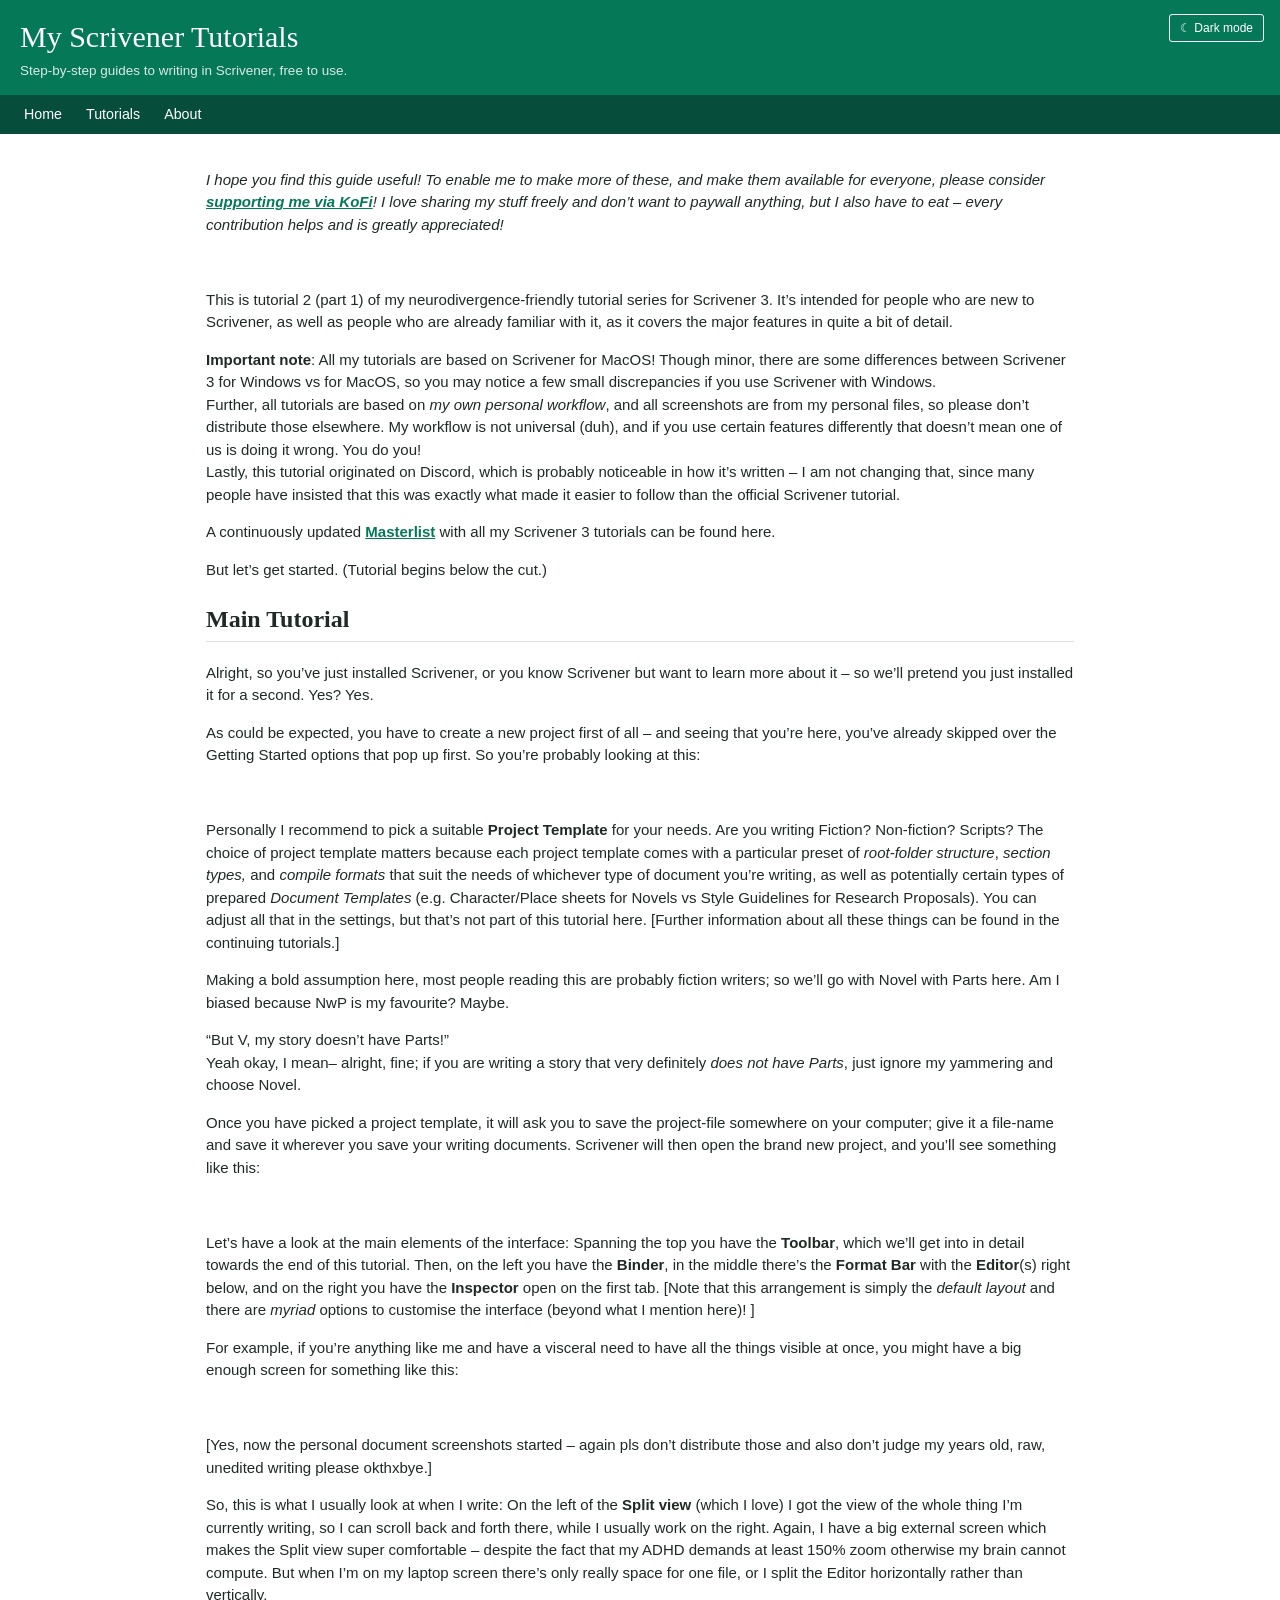
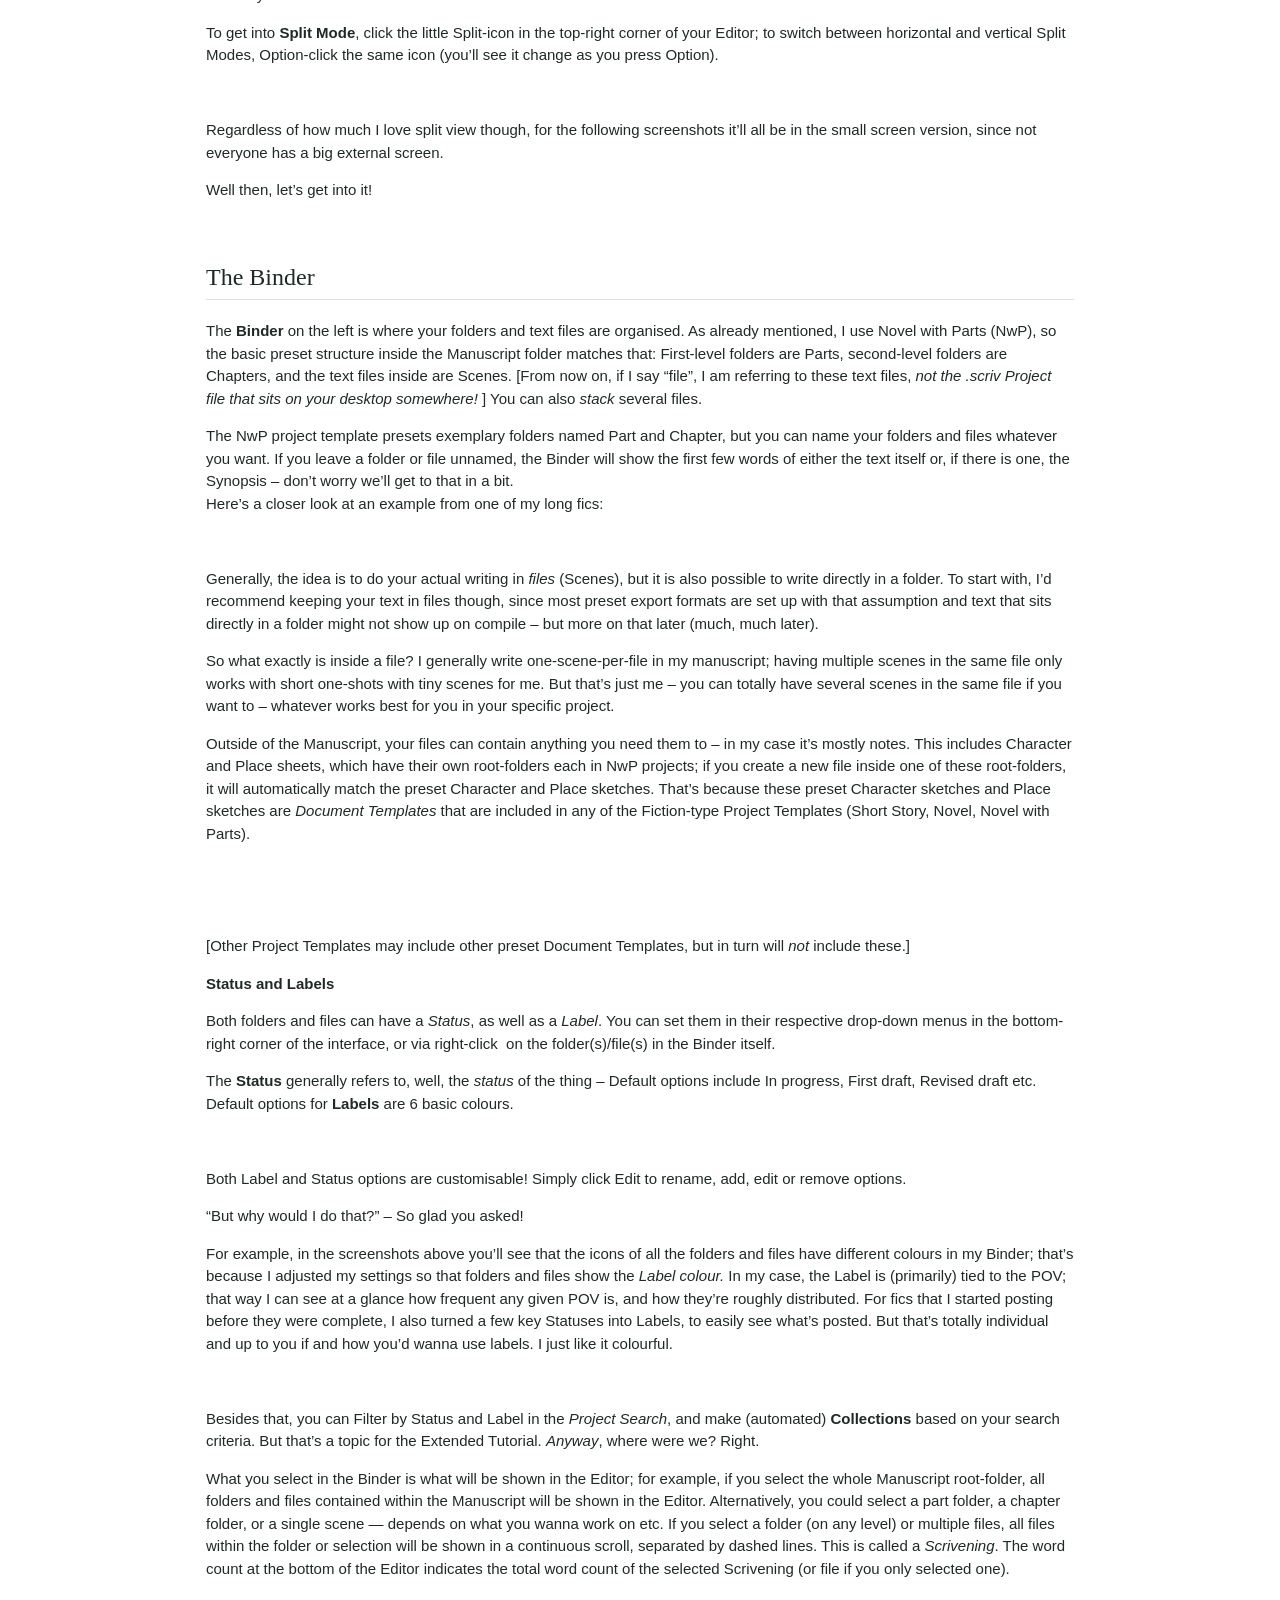
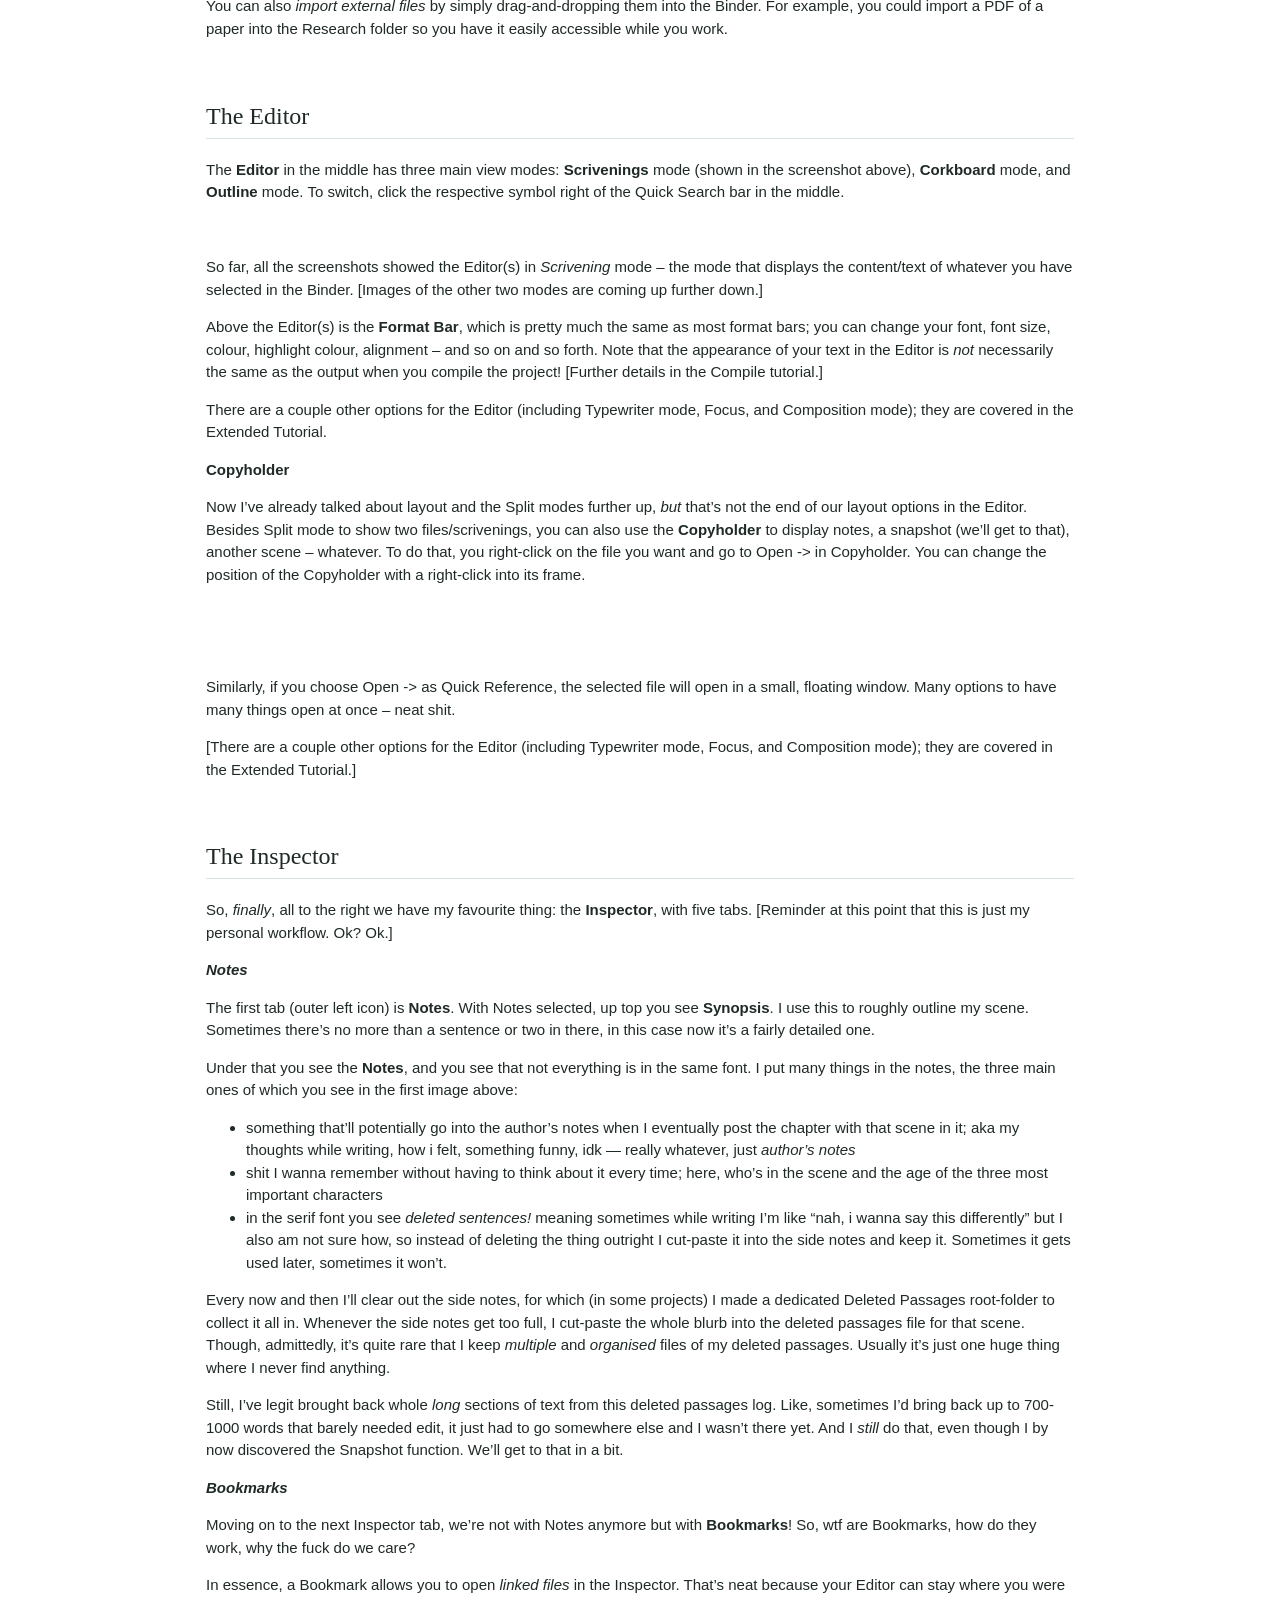
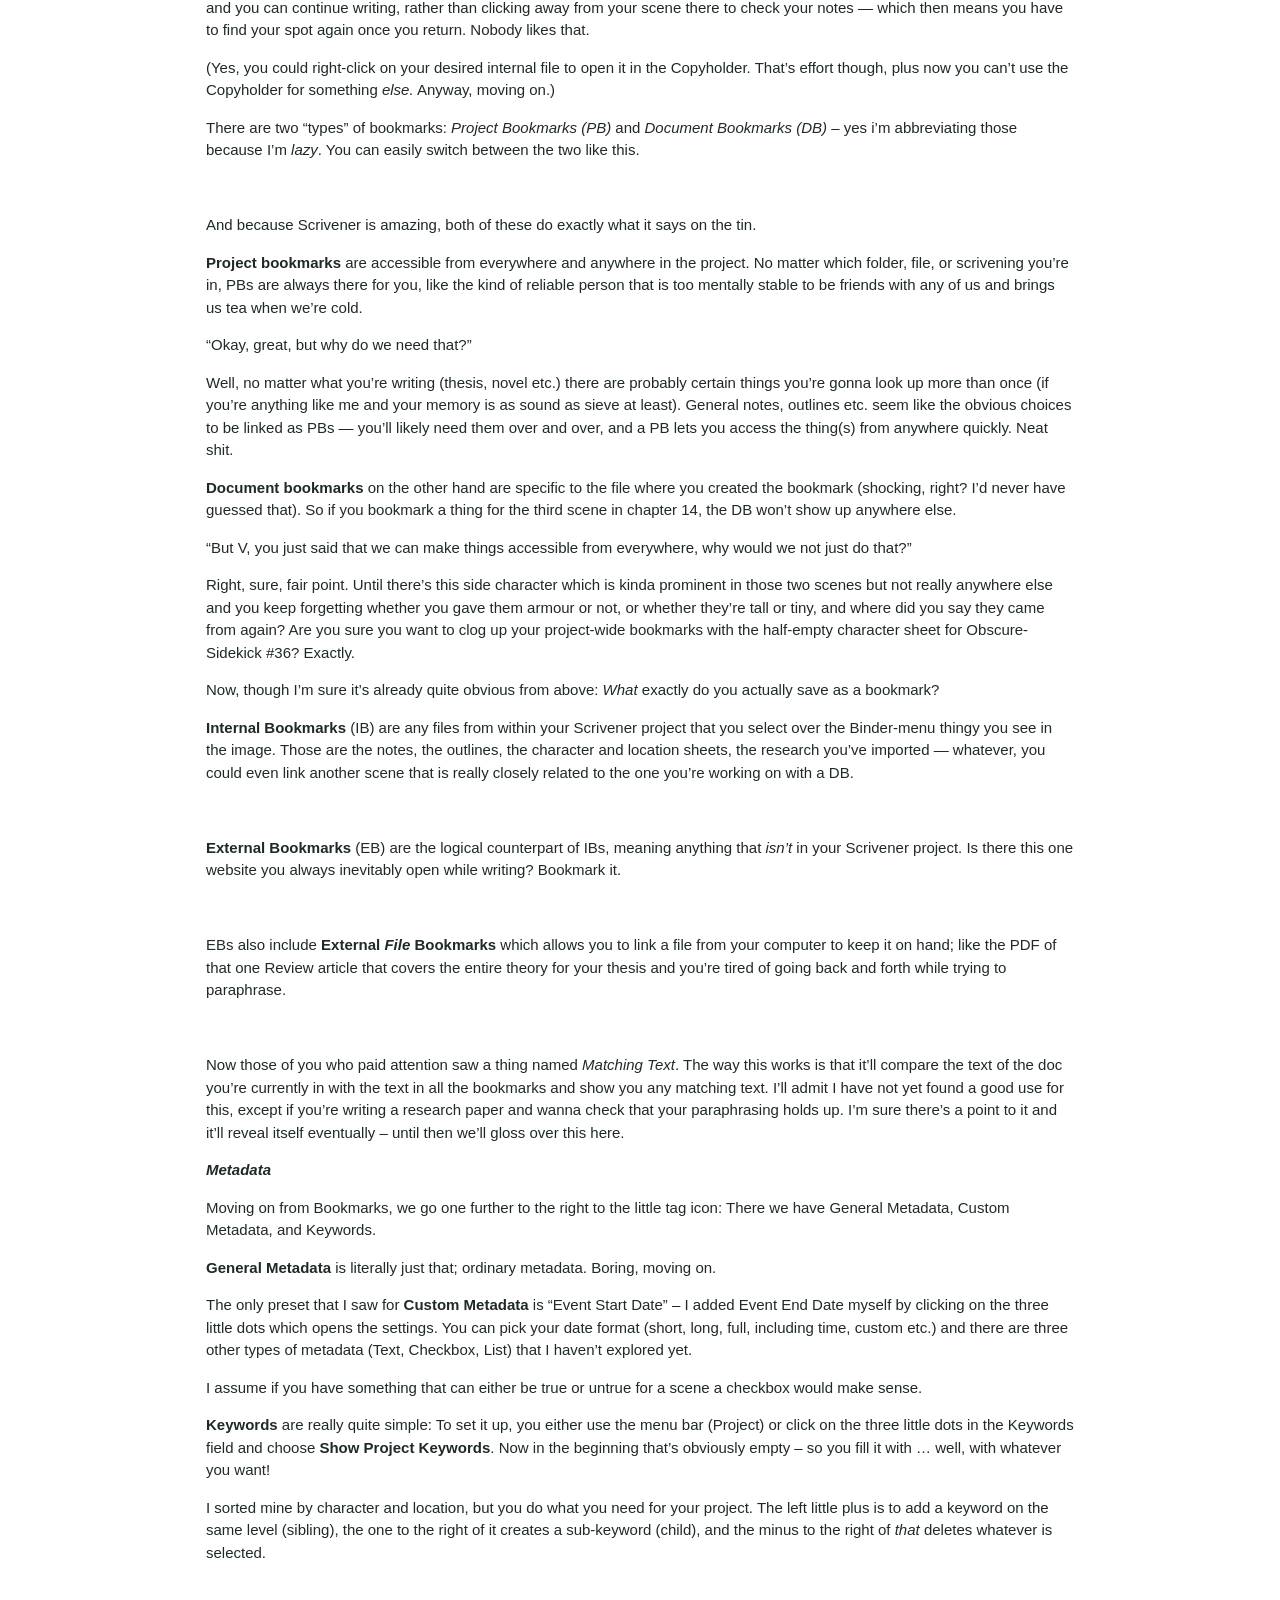
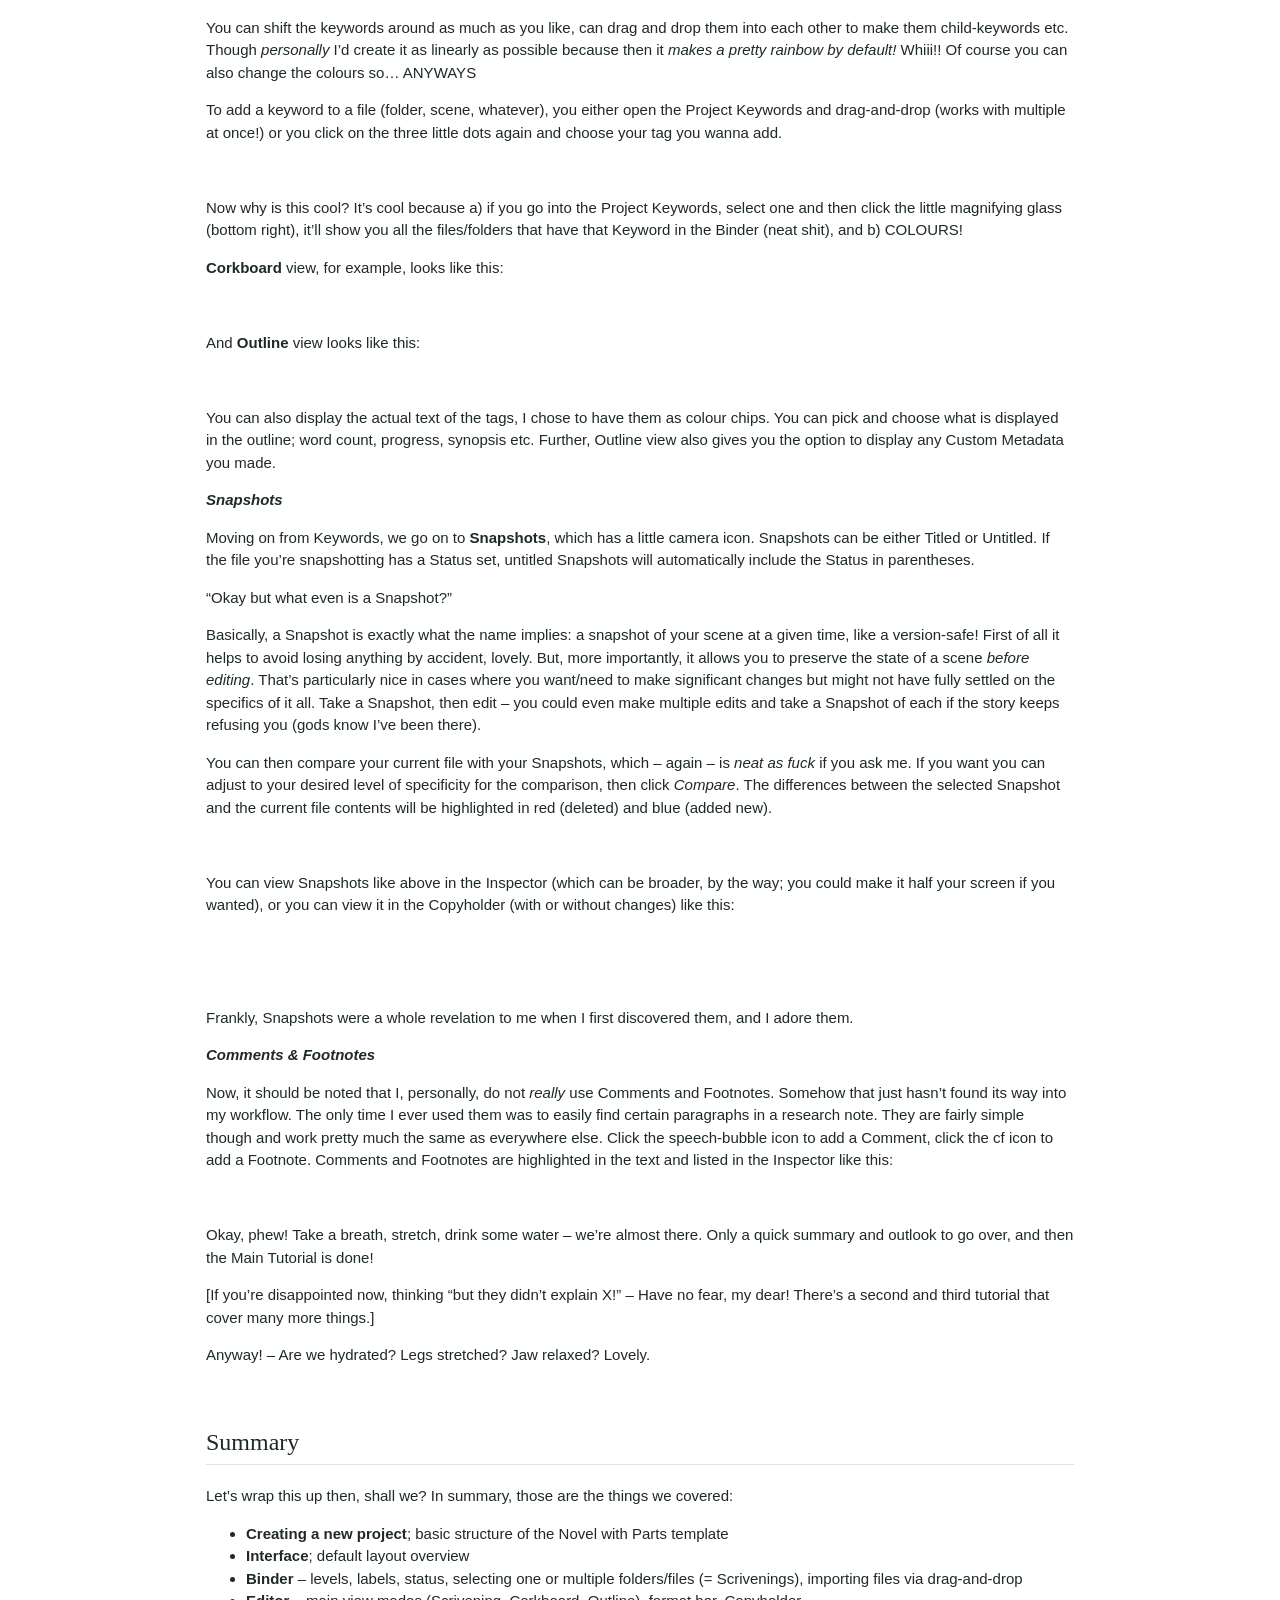
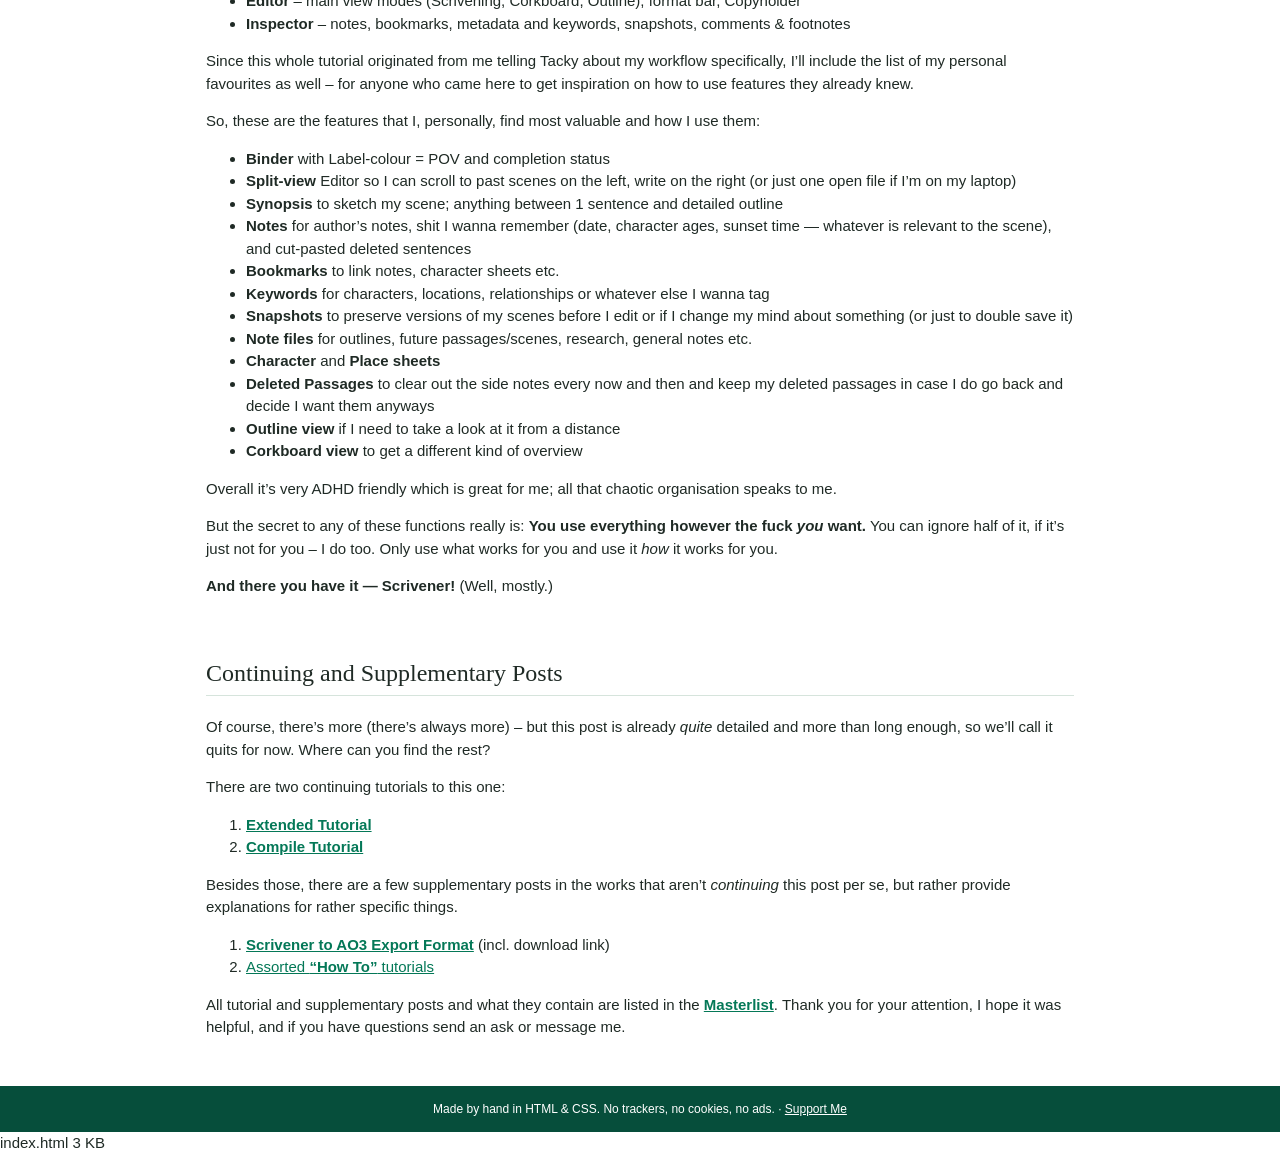
==== commit 43e8dcc9: "Update main-tutorial.html added line breaks" ====
--- a/main-tutorial.html
+++ b/main-tutorial.html
@@ -35,11 +35,125 @@
 
 <!-- MAIN: everything that changes from page to page goes in here. -->
 <main>
-    <p><i>I hope you find this guide useful! To enable me to make more of these, and make them available for everyone, please consider <b><a href="https://href.li/?https://ko-fi.com/zaharya" target="_blank">supporting me via KoFi</a></b>! I love sharing my stuff freely and don’t want to paywall anything, but I also have to eat – every contribution helps and is greatly appreciated!</i></p><p><br></p><p>This is tutorial 2 (part 1) of my neurodivergence-friendly tutorial series for Scrivener 3. It’s intended for people who are new to Scrivener, as well as people who are already familiar with it, as it covers the major features in quite a bit of detail.</p><p><b>Important note</b>: All my tutorials are based on Scrivener for MacOS! Though minor, there are some differences between Scrivener 3 for Windows vs for MacOS, so you may notice a few small discrepancies if you use Scrivener with Windows. <br>Further, all tutorials are based on <i>my own personal workflow</i>, and all screenshots are from my personal files, so please don’t distribute those elsewhere. My workflow is not universal (duh), and if you use certain features differently that doesn’t mean one of us is doing it wrong. You do you!<br>Lastly, this tutorial originated on Discord, which is probably noticeable in how it’s written – I am not changing that, since many people have insisted that this was exactly what made it easier to follow than the official Scrivener tutorial.</p><p>A continuously updated <a href="https://www.tumblr.com/blog/view/zaharya/690291830398517248" target="_blank"><b>Masterlist</b></a> with all my Scrivener 3 tutorials can be found here. </p><p>But let’s get started. (Tutorial begins below the cut.)</p><h2><b>Main Tutorial (Part 1)</b></h2><p>Alright, so you’ve just installed Scrivener, or you know Scrivener but want to learn more about it – so we’ll pretend you just installed it for a second. Yes? Yes.</p><p>As could be expected, you have to create a new project first of all – and seeing that you’re here, you’ve already skipped over the Getting Started options that pop up first. So you’re probably looking at this:</p><div class="npf_row"><div class="npf_col"><figure class="tmblr-full"><a class="post_media_photo_anchor" data-big-photo="https://64.media.tumblr.com/0f9acbf347c64c91b024b234d588130f/31218520d161aae0-40/s1280x1920/621d922e765e3c9718fd3de9c09d1cd44ad7df01.png" data-big-photo-height="813" data-big-photo-width="1054"><img class="post_media_photo image" src="https://64.media.tumblr.com/0f9acbf347c64c91b024b234d588130f/31218520d161aae0-40/s540x810/a752ffa214a9de6650cedd0c2b6f5e411ced0bb1.png" srcset="https://64.media.tumblr.com/0f9acbf347c64c91b024b234d588130f/31218520d161aae0-40/s75x75_c1/8cd37d7243264da42def33521d9ca87bfecaaf18.png 75w, https://64.media.tumblr.com/0f9acbf347c64c91b024b234d588130f/31218520d161aae0-40/s100x200/ac7190b4906766c79cd26fa60c205de391205b6f.png 100w, https://64.media.tumblr.com/0f9acbf347c64c91b024b234d588130f/31218520d161aae0-40/s250x400/9a893c8ab0c8573940ead823142f3f64a813da85.png 250w, https://64.media.tumblr.com/0f9acbf347c64c91b024b234d588130f/31218520d161aae0-40/s400x600/128b2dfab143cabf64252caea3cc99b87afcdd82.png 400w, https://64.media.tumblr.com/0f9acbf347c64c91b024b234d588130f/31218520d161aae0-40/s500x750/ec73a4b78c8b138463cd49012745e3c37a78b7b1.png 500w, https://64.media.tumblr.com/0f9acbf347c64c91b024b234d588130f/31218520d161aae0-40/s540x810/a752ffa214a9de6650cedd0c2b6f5e411ced0bb1.png 540w, https://64.media.tumblr.com/0f9acbf347c64c91b024b234d588130f/31218520d161aae0-40/s640x960/7aec589c71b0d6704b47f537a72055e53a284697.png 640w, https://64.media.tumblr.com/0f9acbf347c64c91b024b234d588130f/31218520d161aae0-40/s1280x1920/621d922e765e3c9718fd3de9c09d1cd44ad7df01.png 1054w" sizes="(max-width: 1054px) 100vw, 1054px" alt="image"></a></figure></div></div><p>Personally I recommend to pick a suitable <b>Project Template</b> for your needs. Are you writing Fiction? Non-fiction? Scripts? The choice of project template matters because each project template comes with a particular preset of <i>root-folder structure</i>, <i>section types, </i>and <i>compile formats</i> that suit the needs of whichever type of document you’re writing, as well as potentially certain types of prepared <i>Document Templates</i> (e.g. Character/Place sheets for Novels vs&nbsp;Style Guidelines for Research Proposals). You can adjust all that in the settings, but that’s not part of this tutorial here. [Further information about all these things can be found in the continuing tutorials.]</p><p>Making a bold assumption here, most people reading this are probably fiction writers; so we’ll go with Novel with Parts here. Am I biased because NwP is my favourite? Maybe.</p><p>“But V, my story doesn’t have Parts!” <br>Yeah okay, I mean– alright, fine; if you are writing a story that very definitely <i>does not have Parts</i>, just ignore my yammering and choose Novel.</p><p>Once you have picked a project template, it will ask you to save the project-file somewhere on your computer; give it a file-name and save it wherever you save your writing documents. Scrivener will then open the brand new project, and you’ll see something like this:</p><div class="npf_row"><div class="npf_col"><figure class="tmblr-full"><a class="post_media_photo_anchor" data-big-photo="https://64.media.tumblr.com/6a43c18a732936897644c9baece76f87/31218520d161aae0-e6/s1280x1920/a8798a0d4ff986348838e2d6c7cd7947ad8c41ea.png" data-big-photo-height="1964" data-big-photo-width="3024"><img class="post_media_photo image" src="https://64.media.tumblr.com/6a43c18a732936897644c9baece76f87/31218520d161aae0-e6/s540x810/9a19a13e5a0a23fa19ece0470538ebb561284591.png" srcset="https://64.media.tumblr.com/6a43c18a732936897644c9baece76f87/31218520d161aae0-e6/s75x75_c1/197e52ede269d62492a18dc10ac0074afbfc76d9.png 75w, https://64.media.tumblr.com/6a43c18a732936897644c9baece76f87/31218520d161aae0-e6/s100x200/6d2ca99a03c048df9a22f8ab04843f0c157c876a.png 100w, https://64.media.tumblr.com/6a43c18a732936897644c9baece76f87/31218520d161aae0-e6/s250x400/a1a41a07deae298455953fe8478d7f9cc01f7ab6.png 250w, https://64.media.tumblr.com/6a43c18a732936897644c9baece76f87/31218520d161aae0-e6/s400x600/6040b53c65610709d2f9139a30af9598ddd07c28.png 400w, https://64.media.tumblr.com/6a43c18a732936897644c9baece76f87/31218520d161aae0-e6/s500x750/55f0d0f06d48a56de8fe80527c45464ebc280993.png 500w, https://64.media.tumblr.com/6a43c18a732936897644c9baece76f87/31218520d161aae0-e6/s540x810/9a19a13e5a0a23fa19ece0470538ebb561284591.png 540w, https://64.media.tumblr.com/6a43c18a732936897644c9baece76f87/31218520d161aae0-e6/s640x960/4563bd922d4d0a633efc254de52cb7c08a5d416f.png 640w, https://64.media.tumblr.com/6a43c18a732936897644c9baece76f87/31218520d161aae0-e6/s1280x1920/a8798a0d4ff986348838e2d6c7cd7947ad8c41ea.png 1280w, https://64.media.tumblr.com/6a43c18a732936897644c9baece76f87/31218520d161aae0-e6/s2048x3072/2191828972b9fa0da3cfdffdf2aa0600160ebbe6.png 2048w" sizes="(max-width: 1280px) 100vw, 1280px" alt="image"></a></figure></div></div><p>Let’s have a look at the main elements of the interface: Spanning the top you have the <b>Toolbar</b>, which we’ll get into in detail towards the end of this tutorial. Then, on the left you have the <b>Binder</b>, in the middle there’s the <b>Format Bar</b> with the <b>Editor</b>(s) right below, and on the right you have the <b>Inspector</b> open on the first tab. [Note that this arrangement is simply the <i>default layout</i> and there are <i>myriad</i> options to customise the interface (beyond what I mention here)! ]</p><p>For example, if you’re anything like me and have a visceral need to have all the things visible at once, you might have a big enough screen for something like this:</p><div class="npf_row"><div class="npf_col"><figure class="tmblr-full"><a class="post_media_photo_anchor" data-big-photo="https://64.media.tumblr.com/5e0582fedf26cfd318ea5191bf9e93eb/31218520d161aae0-11/s1280x1920/8c1103970b727ebeb06cd891980e12e7c948cc8a.png" data-big-photo-height="1440" data-big-photo-width="2560"><img class="post_media_photo image" src="https://64.media.tumblr.com/5e0582fedf26cfd318ea5191bf9e93eb/31218520d161aae0-11/s540x810/9a3cb0723e1f1da1ec62d7cf245e08452887b4f4.png" srcset="https://64.media.tumblr.com/5e0582fedf26cfd318ea5191bf9e93eb/31218520d161aae0-11/s75x75_c1/f8e6491c671bf64c96a5c5e11fd5ad822011962d.png 75w, https://64.media.tumblr.com/5e0582fedf26cfd318ea5191bf9e93eb/31218520d161aae0-11/s100x200/da387544a5da53027b58cdb8f5d32a7f35cd9aee.png 100w, https://64.media.tumblr.com/5e0582fedf26cfd318ea5191bf9e93eb/31218520d161aae0-11/s250x400/ea8cd6aa577f9c76ebd905b87ff27d7067345ca1.png 250w, https://64.media.tumblr.com/5e0582fedf26cfd318ea5191bf9e93eb/31218520d161aae0-11/s400x600/88b94b981189b9b71fda64632918cd93760a0634.png 400w, https://64.media.tumblr.com/5e0582fedf26cfd318ea5191bf9e93eb/31218520d161aae0-11/s500x750/dff41326b931c1ba450903c4f4c6af3968c566f6.png 500w, https://64.media.tumblr.com/5e0582fedf26cfd318ea5191bf9e93eb/31218520d161aae0-11/s540x810/9a3cb0723e1f1da1ec62d7cf245e08452887b4f4.png 540w, https://64.media.tumblr.com/5e0582fedf26cfd318ea5191bf9e93eb/31218520d161aae0-11/s640x960/d403ba81bf6492be95894bec682e1b9b51dfbfca.png 640w, https://64.media.tumblr.com/5e0582fedf26cfd318ea5191bf9e93eb/31218520d161aae0-11/s1280x1920/8c1103970b727ebeb06cd891980e12e7c948cc8a.png 1280w, https://64.media.tumblr.com/5e0582fedf26cfd318ea5191bf9e93eb/31218520d161aae0-11/s2048x3072/0985447a613a052d6418b7fc63536c9cd9bacaa3.png 2048w" sizes="(max-width: 1280px) 100vw, 1280px" alt="image"></a></figure></div></div><p>[Yes, now the personal document screenshots started – again pls don’t distribute those and also don’t judge my years old, raw, unedited writing please okthxbye.]</p><p>So, this is what I usually look at when I write: On the left of the <b>Split view </b>(which I love) I got the view of the whole thing I’m currently writing, so I can scroll back and forth there, while I usually work on the right.&nbsp;Again, I have a big external screen which makes the Split view super comfortable – despite the fact that my ADHD demands at least 150% zoom otherwise my brain cannot compute. But when I’m on my laptop screen there’s only really space for one file, or I split the Editor horizontally rather than vertically.</p><p>To get into <b>Split Mode</b>, click the little Split-icon in the top-right corner of your Editor; to switch between horizontal and vertical Split Modes, Option-click the same icon (you’ll see it change as you press Option).</p><div class="npf_row"><div class="npf_col"><figure class="tmblr-full"><a class="post_media_photo_anchor" data-big-photo="https://64.media.tumblr.com/56c84667191e7073ce84a59c6c8a3d0f/31218520d161aae0-ea/s1280x1920/9af2217f955facb50e4da6870cd53b2b88bdf0d8.png" data-big-photo-height="195" data-big-photo-width="631"><img class="post_media_photo image" src="https://64.media.tumblr.com/56c84667191e7073ce84a59c6c8a3d0f/31218520d161aae0-ea/s540x810/e12f85bc27121dc874f1856ddae091f3b13bad9e.png" srcset="https://64.media.tumblr.com/56c84667191e7073ce84a59c6c8a3d0f/31218520d161aae0-ea/s75x75_c1/cb2880748f506d7e8e74710a6b4d1344a9853acc.png 75w, https://64.media.tumblr.com/56c84667191e7073ce84a59c6c8a3d0f/31218520d161aae0-ea/s100x200/45ed10abeae7906fc2d918a47ae60b6567a6839c.png 100w, https://64.media.tumblr.com/56c84667191e7073ce84a59c6c8a3d0f/31218520d161aae0-ea/s250x400/9004c9e9e4d9dca75e646576becf00ab7e9ac480.png 250w, https://64.media.tumblr.com/56c84667191e7073ce84a59c6c8a3d0f/31218520d161aae0-ea/s400x600/df935bf2023f7863523411ff10eb79063c88a9b0.png 400w, https://64.media.tumblr.com/56c84667191e7073ce84a59c6c8a3d0f/31218520d161aae0-ea/s500x750/4ea571051aaceee145777a8fde6373c15adc6cee.png 500w, https://64.media.tumblr.com/56c84667191e7073ce84a59c6c8a3d0f/31218520d161aae0-ea/s540x810/e12f85bc27121dc874f1856ddae091f3b13bad9e.png 540w, https://64.media.tumblr.com/56c84667191e7073ce84a59c6c8a3d0f/31218520d161aae0-ea/s640x960/0041a8e821eb825cf541a47f3f4714647ad82529.png 631w" sizes="(max-width: 631px) 100vw, 631px" alt="image"></a></figure></div></div><p>Regardless of how much I love split view though, for the following screenshots it’ll all be in the small screen version, since not everyone has a big external screen.</p><p>Well then, let’s get into it!</p><p><br></p><h2>The Binder</h2><p>The <b>Binder</b> on the left is where your folders and text files are organised. As already mentioned, I use Novel with Parts (NwP), so the basic preset structure inside the Manuscript folder matches that: First-level folders are Parts, second-level folders are Chapters, and the text files inside are Scenes. [From now on, if I say “file”, I am referring to these text files, <i>not the .scriv Project file that sits on your desktop somewhere!</i> ] You can also <i>stack</i> several files.</p><p>The NwP project template presets exemplary folders named Part and Chapter, but you can name your folders and files whatever you want. If you leave a folder or file unnamed, the Binder will show the first few words of either the text itself or, if there is one, the Synopsis – don’t worry we’ll get to that in a bit.<br>Here’s a closer look at an example from one of my long fics:</p><div class="npf_row"><div class="npf_col"><figure class="tmblr-full"><a class="post_media_photo_anchor" data-big-photo="https://64.media.tumblr.com/18553bc3234e74d97c8ef365e92574a6/31218520d161aae0-a7/s1280x1920/34c8d289819254173a117b63f9bba4ece3a2153e.png" data-big-photo-height="" data-big-photo-width=""><img class="post_media_photo image" src="https://64.media.tumblr.com/18553bc3234e74d97c8ef365e92574a6/31218520d161aae0-a7/s640x960/030060fbd7d7767dddabfcf98b7a4ab2b87a807d.png" srcset="https://64.media.tumblr.com/18553bc3234e74d97c8ef365e92574a6/31218520d161aae0-a7/s75x75_c1/067ce5b42a6262384431676f359c3fcd57d0ca8e.png 75w, https://64.media.tumblr.com/18553bc3234e74d97c8ef365e92574a6/31218520d161aae0-a7/s100x200/552573904b11d10dd3209711ff0d9074969f4cc7.png 100w, https://64.media.tumblr.com/18553bc3234e74d97c8ef365e92574a6/31218520d161aae0-a7/s250x400/19050bcecbc995699f6726f61bfdaba9a902d5c3.png 204w, https://64.media.tumblr.com/18553bc3234e74d97c8ef365e92574a6/31218520d161aae0-a7/s400x600/448f3886de258c96822060750b530a4fd10f3f6f.png 306w, https://64.media.tumblr.com/18553bc3234e74d97c8ef365e92574a6/31218520d161aae0-a7/s500x750/3d46c4505af962fea3d1bb868f751b577b5ae960.png 383w, https://64.media.tumblr.com/18553bc3234e74d97c8ef365e92574a6/31218520d161aae0-a7/s540x810/d504a2c6bdb4519e80b2f462f9f9037383c2b909.png 414w, https://64.media.tumblr.com/18553bc3234e74d97c8ef365e92574a6/31218520d161aae0-a7/s640x960/030060fbd7d7767dddabfcf98b7a4ab2b87a807d.png 427w" sizes="(max-width: 427px) 100vw, 427px" alt="image"></a></figure></div></div><p>Generally, the idea is to do your actual writing in <i>files</i> (Scenes), but it is also possible to write directly in a folder. To start with, I’d recommend keeping your text in files though, since most preset export formats are set up with that assumption and text that sits directly in a folder might not show up on compile – but more on that later (much, much later).</p><p>So what exactly is inside a file? I generally write one-scene-per-file in my manuscript; having multiple scenes in the same file only works with short one-shots with tiny scenes for me. But that’s just me – you can totally have several scenes in the same file if you want to – whatever works best for you in your specific project.&nbsp;</p><p>Outside of the Manuscript, your files can contain anything you need them to – in my case it’s mostly notes. This includes Character and Place sheets, which have their own root-folders each in NwP projects; if you create a new file inside one of these root-folders, it will automatically match the preset Character and Place sketches. That’s because these preset Character sketches and Place sketches are <i>Document Templates</i> that are included in any of the Fiction-type Project Templates (Short Story, Novel, Novel with Parts).</p><div class="npf_row"><div class="npf_col"><figure class="tmblr-full"><a class="post_media_photo_anchor" data-big-photo="https://64.media.tumblr.com/0544c66286f22b252ef7e56d4ab5fed8/31218520d161aae0-9a/s1280x1920/67962b6dd9e31edc9102124484fec6e17631a377.png" data-big-photo-height="945" data-big-photo-width="1514"><img class="post_media_photo image" src="https://64.media.tumblr.com/0544c66286f22b252ef7e56d4ab5fed8/31218520d161aae0-9a/s540x810/5c90eefdae985c04dd19bd62eab28eba5309d335.png" srcset="https://64.media.tumblr.com/0544c66286f22b252ef7e56d4ab5fed8/31218520d161aae0-9a/s75x75_c1/a0045d69d1bef0d416954cb4081f8c8309c3df6a.png 75w, https://64.media.tumblr.com/0544c66286f22b252ef7e56d4ab5fed8/31218520d161aae0-9a/s100x200/a6e3e9ad6609980896a691eae04edc0320e1c7e5.png 100w, https://64.media.tumblr.com/0544c66286f22b252ef7e56d4ab5fed8/31218520d161aae0-9a/s250x400/db3bb1093b6d04fa2def068c3bf2351d0e88393b.png 250w, https://64.media.tumblr.com/0544c66286f22b252ef7e56d4ab5fed8/31218520d161aae0-9a/s400x600/9fd616da51888c8159d1c81f6f399f9b11673a5d.png 400w, https://64.media.tumblr.com/0544c66286f22b252ef7e56d4ab5fed8/31218520d161aae0-9a/s500x750/7d787239c0b4761b55e7135c3321b6f9e3816a2b.png 500w, https://64.media.tumblr.com/0544c66286f22b252ef7e56d4ab5fed8/31218520d161aae0-9a/s540x810/5c90eefdae985c04dd19bd62eab28eba5309d335.png 540w, https://64.media.tumblr.com/0544c66286f22b252ef7e56d4ab5fed8/31218520d161aae0-9a/s640x960/f82f975a32fd108fc9f044eeb9df91417bc82eb5.png 640w, https://64.media.tumblr.com/0544c66286f22b252ef7e56d4ab5fed8/31218520d161aae0-9a/s1280x1920/67962b6dd9e31edc9102124484fec6e17631a377.png 1280w, https://64.media.tumblr.com/0544c66286f22b252ef7e56d4ab5fed8/31218520d161aae0-9a/s2048x3072/c49b9661330cf6c79779f4ff33adcb8280659c2f.png 1514w" sizes="(max-width: 1280px) 100vw, 1280px" alt="image"></a></figure></div><div class="npf_col"><figure class="tmblr-full"><a class="post_media_photo_anchor" data-big-photo="https://64.media.tumblr.com/2ae5a8e04aeb6cb3d69b6787136c1ed4/31218520d161aae0-14/s1280x1920/fc25b13cb309329fec3efec3dbe9c35deef28bfd.png" data-big-photo-height="944" data-big-photo-width="1512"><img class="post_media_photo image" src="https://64.media.tumblr.com/2ae5a8e04aeb6cb3d69b6787136c1ed4/31218520d161aae0-14/s540x810/316dfdad38d8ff251a15f5d5ee45a28ac48faaa5.png" srcset="https://64.media.tumblr.com/2ae5a8e04aeb6cb3d69b6787136c1ed4/31218520d161aae0-14/s75x75_c1/f348202c9011c17cc48f0b3b18d916de529ce47f.png 75w, https://64.media.tumblr.com/2ae5a8e04aeb6cb3d69b6787136c1ed4/31218520d161aae0-14/s100x200/743715bb21be12221008a80be26b757e03ec8253.png 100w, https://64.media.tumblr.com/2ae5a8e04aeb6cb3d69b6787136c1ed4/31218520d161aae0-14/s250x400/3e77217358b23ff65b9ddcdc3192653a982b9f69.png 250w, https://64.media.tumblr.com/2ae5a8e04aeb6cb3d69b6787136c1ed4/31218520d161aae0-14/s400x600/ab7672d428c4263c71e328eb1c3fe39538fee260.png 400w, https://64.media.tumblr.com/2ae5a8e04aeb6cb3d69b6787136c1ed4/31218520d161aae0-14/s500x750/631ab279fff93a61e02c6b15054f5d9417e9746a.png 500w, https://64.media.tumblr.com/2ae5a8e04aeb6cb3d69b6787136c1ed4/31218520d161aae0-14/s540x810/316dfdad38d8ff251a15f5d5ee45a28ac48faaa5.png 540w, https://64.media.tumblr.com/2ae5a8e04aeb6cb3d69b6787136c1ed4/31218520d161aae0-14/s640x960/ee0029c7cdcec8b6aeb2f16e8e314e1d665ce0f1.png 640w, https://64.media.tumblr.com/2ae5a8e04aeb6cb3d69b6787136c1ed4/31218520d161aae0-14/s1280x1920/fc25b13cb309329fec3efec3dbe9c35deef28bfd.png 1280w, https://64.media.tumblr.com/2ae5a8e04aeb6cb3d69b6787136c1ed4/31218520d161aae0-14/s2048x3072/c354a707197956a0f33407c0f18c22564e774930.png 1512w" sizes="(max-width: 1280px) 100vw, 1280px" alt="image"></a></figure></div></div><p>[Other Project Templates may include other preset Document Templates, but in turn will <i>not</i> include these.]</p><p><b>Status and Labels</b></p><p>Both folders and files can have a <i>Status</i>, as well as a <i>Label</i>. You can set them in their respective drop-down menus in the bottom-right corner of the interface, or via right-click&nbsp; on the folder(s)/file(s) in the Binder itself.</p><p>The <b>Status</b> generally refers to, well, the <i>status</i> of the thing – Default options include In progress, First draft, Revised draft etc. Default options for <b>Labels</b> are 6 basic colours.</p><div class="npf_row"><div class="npf_col"><figure class="tmblr-full"><a class="post_media_photo_anchor" data-big-photo="https://64.media.tumblr.com/4c0ba3adb78e932831e4f7d188f08560/31218520d161aae0-56/s1280x1920/3d8d7420e6b30c7f95dc5089ab7c5cd2d22fc343.png" data-big-photo-height="244" data-big-photo-width="586"><img class="post_media_photo image" src="https://64.media.tumblr.com/4c0ba3adb78e932831e4f7d188f08560/31218520d161aae0-56/s540x810/f1fe20ec49801cf11b02ec0521ed289f50852c4d.png" srcset="https://64.media.tumblr.com/4c0ba3adb78e932831e4f7d188f08560/31218520d161aae0-56/s75x75_c1/e81c70e81a0fd6604c7dfa89531dd70e9aa1e8fa.png 75w, https://64.media.tumblr.com/4c0ba3adb78e932831e4f7d188f08560/31218520d161aae0-56/s100x200/91abe3eae553c9fa3dd708824ae076b11428fe5c.png 100w, https://64.media.tumblr.com/4c0ba3adb78e932831e4f7d188f08560/31218520d161aae0-56/s250x400/de86ae1053b28146558e741772e7223e90ec7688.png 250w, https://64.media.tumblr.com/4c0ba3adb78e932831e4f7d188f08560/31218520d161aae0-56/s400x600/ad779c5fd1571121dc2d6d35adabaf63eea72772.png 400w, https://64.media.tumblr.com/4c0ba3adb78e932831e4f7d188f08560/31218520d161aae0-56/s500x750/2915a3799252e989059595ec94c72e52b5af91ee.png 500w, https://64.media.tumblr.com/4c0ba3adb78e932831e4f7d188f08560/31218520d161aae0-56/s540x810/f1fe20ec49801cf11b02ec0521ed289f50852c4d.png 540w, https://64.media.tumblr.com/4c0ba3adb78e932831e4f7d188f08560/31218520d161aae0-56/s640x960/fdc8146b1802d4083110bceb121e0e48912b1c0e.png 586w" sizes="(max-width: 586px) 100vw, 586px" alt="image"></a></figure></div></div><p>Both Label and Status options are customisable! Simply click Edit to rename, add, edit or remove options.</p><p>“But why would I do that?” – So glad you asked!</p><p>For example, in the screenshots above you’ll see that the icons of all the folders and files have different colours in my Binder; that’s because I adjusted my settings so that folders and files show the <i>Label colour.</i> In my case, the Label is (primarily) tied to the POV; that way I can see at a glance how frequent any given POV is, and how they’re roughly distributed. For fics that I started posting before they were complete, I also turned a few key Statuses into Labels, to easily see what’s posted. But that’s totally individual and up to you if and how you’d wanna use labels. I just like it colourful.</p><figure><a class="post_media_photo_anchor" data-big-photo="https://64.media.tumblr.com/819108d1a19dd7aa888130ff8b407344/31218520d161aae0-7f/s1280x1920/8a4ad9693f709cc63c8ae45989cb5b793578be03.png" data-big-photo-height="225" data-big-photo-width="212"><img class="post_media_photo image" src="https://64.media.tumblr.com/819108d1a19dd7aa888130ff8b407344/31218520d161aae0-7f/s250x400/7a52b4826e32a2374de034ca315b6181592b27a8.png" srcset="https://64.media.tumblr.com/819108d1a19dd7aa888130ff8b407344/31218520d161aae0-7f/s75x75_c1/44535122b1192221422cb2c14568c08110168aef.png 75w, https://64.media.tumblr.com/819108d1a19dd7aa888130ff8b407344/31218520d161aae0-7f/s100x200/62bad930a0bf65b1d698f72cb300bed2f5b570ab.png 100w, https://64.media.tumblr.com/819108d1a19dd7aa888130ff8b407344/31218520d161aae0-7f/s250x400/7a52b4826e32a2374de034ca315b6181592b27a8.png 212w" sizes="(max-width: 212px) 100vw, 212px" alt="image"></a></figure><p>Besides that, you can Filter by Status and Label in the <i>Project Search</i>, and make (automated) <b>Collections</b> based on your search criteria. But that’s a topic for the Extended Tutorial. <i>Anyway</i>, where were we? Right.</p><p>What you select in the Binder is what will be shown in the Editor; for example, if you select the whole Manuscript root-folder, all folders and files contained within the Manuscript will be shown in the Editor. Alternatively, you could select a part folder, a chapter folder, or a single scene — depends on what you wanna work on etc. If you select a folder (on any level) or multiple files, all files within the folder or selection will be shown in a continuous scroll, separated by dashed lines. This is called a <i>Scrivening</i>. The word count at the bottom of the Editor indicates the total word count of the selected Scrivening (or file if you only selected one).</p><p>You can also <i>import external files</i> by simply drag-and-dropping them into the Binder. For example, you could import a PDF of a paper into the Research folder so you have it easily accessible while you work.</p><p><br></p><h2>The Editor</h2><p>The <b>Editor</b> in the middle has three main view modes: <b>Scrivenings</b> mode (shown in the screenshot above), <b>Corkboard</b> mode, and <b>Outline</b> mode. To switch, click the respective symbol right of the Quick Search bar in the middle.</p><div class="npf_row"><div class="npf_col"><figure class="tmblr-full"><a class="post_media_photo_anchor" data-big-photo="https://64.media.tumblr.com/112563e02fe69518034ae57280692f6c/31218520d161aae0-1c/s1280x1920/5b0ff8c94fba21051a8e8f560292c0c70711477d.png" data-big-photo-height="372" data-big-photo-width="669"><img class="post_media_photo image" src="https://64.media.tumblr.com/112563e02fe69518034ae57280692f6c/31218520d161aae0-1c/s540x810/f309e3195e4beac6f8c0ce832fe9d8b95029dde6.png" srcset="https://64.media.tumblr.com/112563e02fe69518034ae57280692f6c/31218520d161aae0-1c/s75x75_c1/1d0580a8d504ed2c28b0c0b0645198312e9da64f.png 75w, https://64.media.tumblr.com/112563e02fe69518034ae57280692f6c/31218520d161aae0-1c/s100x200/173e466785570ae41cfbd48cf021719977af342a.png 100w, https://64.media.tumblr.com/112563e02fe69518034ae57280692f6c/31218520d161aae0-1c/s250x400/732d0a10de88ea2f54d9329e8669554a250d8eef.png 250w, https://64.media.tumblr.com/112563e02fe69518034ae57280692f6c/31218520d161aae0-1c/s400x600/94c15cbdce7b2b779c3e77fdc0e93ef56ddb388a.png 400w, https://64.media.tumblr.com/112563e02fe69518034ae57280692f6c/31218520d161aae0-1c/s500x750/6491678f0d36fe0b2db6cdb8ef6e7249c3f696fa.png 500w, https://64.media.tumblr.com/112563e02fe69518034ae57280692f6c/31218520d161aae0-1c/s540x810/f309e3195e4beac6f8c0ce832fe9d8b95029dde6.png 540w, https://64.media.tumblr.com/112563e02fe69518034ae57280692f6c/31218520d161aae0-1c/s640x960/21d1e6a2116cdaae6bfe316916f94ee60899f155.png 640w, https://64.media.tumblr.com/112563e02fe69518034ae57280692f6c/31218520d161aae0-1c/s1280x1920/5b0ff8c94fba21051a8e8f560292c0c70711477d.png 669w" sizes="(max-width: 669px) 100vw, 669px" alt="image"></a></figure></div></div><p>So far, all the screenshots showed the Editor(s) in <i>Scrivening</i> mode – the mode that displays the content/text of whatever you have selected in the Binder. [Images of the other two modes are coming up further down.]</p><p>Above the Editor(s) is the <b>Format Bar</b>, which is pretty much the same as most format bars; you can change your font, font size, colour, highlight colour, alignment – and so on and so forth. Note that the appearance of your text in the Editor is <i>not</i> necessarily the same as the output when you compile the project! [Further details in the Compile tutorial.]</p><p>There are a couple other options for the Editor (including Typewriter mode, Focus, and Composition mode); they are covered in the Extended Tutorial.</p>
+    <p><i>I hope you find this guide useful! To enable me to make more of these, and make them available for everyone, please consider <b><a href="https://href.li/?https://ko-fi.com/zaharya" target="_blank">supporting me via KoFi</a></b>! I love sharing my stuff freely and don’t want to paywall anything, but I also have to eat – every contribution helps and is greatly appreciated!</i></p>
+  <p><br></p><p>This is tutorial 2 (part 1) of my neurodivergence-friendly tutorial series for Scrivener 3. It’s intended for people who are new to Scrivener, as well as people who are already familiar with it, as it covers the major features in quite a bit of detail.</p>
+  <p><b>Important note</b>: All my tutorials are based on Scrivener for MacOS! Though minor, there are some differences between Scrivener 3 for Windows vs for MacOS, so you may notice a few small discrepancies if you use Scrivener with Windows. <br>Further, all tutorials are based on <i>my own personal workflow</i>, and all screenshots are from my personal files, so please don’t distribute those elsewhere. My workflow is not universal (duh), and if you use certain features differently that doesn’t mean one of us is doing it wrong. You do you!<br>Lastly, this tutorial originated on Discord, which is probably noticeable in how it’s written – I am not changing that, since many people have insisted that this was exactly what made it easier to follow than the official Scrivener tutorial.</p>
+  <p>A continuously updated <a href="https://www.tumblr.com/blog/view/zaharya/690291830398517248" target="_blank"><b>Masterlist</b></a> with all my Scrivener 3 tutorials can be found here. </p>
+  <p>But let’s get started. (Tutorial begins below the cut.)</p>
+  <h2><b>Main Tutorial</b></h2>
+  <p>Alright, so you’ve just installed Scrivener, or you know Scrivener but want to learn more about it – so we’ll pretend you just installed it for a second. Yes? Yes.</p>
+  <p>As could be expected, you have to create a new project first of all – and seeing that you’re here, you’ve already skipped over the Getting Started options that pop up first. So you’re probably looking at this:</p>
+  <div class="npf_row"><div class="npf_col"><figure class="tmblr-full"><a class="post_media_photo_anchor" data-big-photo="https://64.media.tumblr.com/0f9acbf347c64c91b024b234d588130f/31218520d161aae0-40/s1280x1920/621d922e765e3c9718fd3de9c09d1cd44ad7df01.png" data-big-photo-height="813" data-big-photo-width="1054"><img class="post_media_photo image" src="https://64.media.tumblr.com/0f9acbf347c64c91b024b234d588130f/31218520d161aae0-40/s540x810/a752ffa214a9de6650cedd0c2b6f5e411ced0bb1.png" srcset="https://64.media.tumblr.com/0f9acbf347c64c91b024b234d588130f/31218520d161aae0-40/s75x75_c1/8cd37d7243264da42def33521d9ca87bfecaaf18.png 75w, https://64.media.tumblr.com/0f9acbf347c64c91b024b234d588130f/31218520d161aae0-40/s100x200/ac7190b4906766c79cd26fa60c205de391205b6f.png 100w, https://64.media.tumblr.com/0f9acbf347c64c91b024b234d588130f/31218520d161aae0-40/s250x400/9a893c8ab0c8573940ead823142f3f64a813da85.png 250w, https://64.media.tumblr.com/0f9acbf347c64c91b024b234d588130f/31218520d161aae0-40/s400x600/128b2dfab143cabf64252caea3cc99b87afcdd82.png 400w, https://64.media.tumblr.com/0f9acbf347c64c91b024b234d588130f/31218520d161aae0-40/s500x750/ec73a4b78c8b138463cd49012745e3c37a78b7b1.png 500w, https://64.media.tumblr.com/0f9acbf347c64c91b024b234d588130f/31218520d161aae0-40/s540x810/a752ffa214a9de6650cedd0c2b6f5e411ced0bb1.png 540w, https://64.media.tumblr.com/0f9acbf347c64c91b024b234d588130f/31218520d161aae0-40/s640x960/7aec589c71b0d6704b47f537a72055e53a284697.png 640w, https://64.media.tumblr.com/0f9acbf347c64c91b024b234d588130f/31218520d161aae0-40/s1280x1920/621d922e765e3c9718fd3de9c09d1cd44ad7df01.png 1054w" sizes="(max-width: 1054px) 100vw, 1054px" alt="image"></a></figure></div></div>
+  <p>Personally I recommend to pick a suitable <b>Project Template</b> for your needs. Are you writing Fiction? Non-fiction? Scripts? The choice of project template matters because each project template comes with a particular preset of <i>root-folder structure</i>, <i>section types, </i>and <i>compile formats</i> that suit the needs of whichever type of document you’re writing, as well as potentially certain types of prepared <i>Document Templates</i> (e.g. Character/Place sheets for Novels vs&nbsp;Style Guidelines for Research Proposals). You can adjust all that in the settings, but that’s not part of this tutorial here. [Further information about all these things can be found in the continuing tutorials.]</p>
+  <p>Making a bold assumption here, most people reading this are probably fiction writers; so we’ll go with Novel with Parts here. Am I biased because NwP is my favourite? Maybe.</p>
+  <p>“But V, my story doesn’t have Parts!” <br>Yeah okay, I mean– alright, fine; if you are writing a story that very definitely <i>does not have Parts</i>, just ignore my yammering and choose Novel.</p>
+  <p>Once you have picked a project template, it will ask you to save the project-file somewhere on your computer; give it a file-name and save it wherever you save your writing documents. Scrivener will then open the brand new project, and you’ll see something like this:</p>
+  <div class="npf_row"><div class="npf_col"><figure class="tmblr-full"><a class="post_media_photo_anchor" data-big-photo="https://64.media.tumblr.com/6a43c18a732936897644c9baece76f87/31218520d161aae0-e6/s1280x1920/a8798a0d4ff986348838e2d6c7cd7947ad8c41ea.png" data-big-photo-height="1964" data-big-photo-width="3024"><img class="post_media_photo image" src="https://64.media.tumblr.com/6a43c18a732936897644c9baece76f87/31218520d161aae0-e6/s540x810/9a19a13e5a0a23fa19ece0470538ebb561284591.png" srcset="https://64.media.tumblr.com/6a43c18a732936897644c9baece76f87/31218520d161aae0-e6/s75x75_c1/197e52ede269d62492a18dc10ac0074afbfc76d9.png 75w, https://64.media.tumblr.com/6a43c18a732936897644c9baece76f87/31218520d161aae0-e6/s100x200/6d2ca99a03c048df9a22f8ab04843f0c157c876a.png 100w, https://64.media.tumblr.com/6a43c18a732936897644c9baece76f87/31218520d161aae0-e6/s250x400/a1a41a07deae298455953fe8478d7f9cc01f7ab6.png 250w, https://64.media.tumblr.com/6a43c18a732936897644c9baece76f87/31218520d161aae0-e6/s400x600/6040b53c65610709d2f9139a30af9598ddd07c28.png 400w, https://64.media.tumblr.com/6a43c18a732936897644c9baece76f87/31218520d161aae0-e6/s500x750/55f0d0f06d48a56de8fe80527c45464ebc280993.png 500w, https://64.media.tumblr.com/6a43c18a732936897644c9baece76f87/31218520d161aae0-e6/s540x810/9a19a13e5a0a23fa19ece0470538ebb561284591.png 540w, https://64.media.tumblr.com/6a43c18a732936897644c9baece76f87/31218520d161aae0-e6/s640x960/4563bd922d4d0a633efc254de52cb7c08a5d416f.png 640w, https://64.media.tumblr.com/6a43c18a732936897644c9baece76f87/31218520d161aae0-e6/s1280x1920/a8798a0d4ff986348838e2d6c7cd7947ad8c41ea.png 1280w, https://64.media.tumblr.com/6a43c18a732936897644c9baece76f87/31218520d161aae0-e6/s2048x3072/2191828972b9fa0da3cfdffdf2aa0600160ebbe6.png 2048w" sizes="(max-width: 1280px) 100vw, 1280px" alt="image"></a></figure></div></div>
+  <p>Let’s have a look at the main elements of the interface: Spanning the top you have the <b>Toolbar</b>, which we’ll get into in detail towards the end of this tutorial. Then, on the left you have the <b>Binder</b>, in the middle there’s the <b>Format Bar</b> with the <b>Editor</b>(s) right below, and on the right you have the <b>Inspector</b> open on the first tab. [Note that this arrangement is simply the <i>default layout</i> and there are <i>myriad</i> options to customise the interface (beyond what I mention here)! ]</p>
+  <p>For example, if you’re anything like me and have a visceral need to have all the things visible at once, you might have a big enough screen for something like this:</p>
+  <div class="npf_row"><div class="npf_col"><figure class="tmblr-full"><a class="post_media_photo_anchor" data-big-photo="https://64.media.tumblr.com/5e0582fedf26cfd318ea5191bf9e93eb/31218520d161aae0-11/s1280x1920/8c1103970b727ebeb06cd891980e12e7c948cc8a.png" data-big-photo-height="1440" data-big-photo-width="2560"><img class="post_media_photo image" src="https://64.media.tumblr.com/5e0582fedf26cfd318ea5191bf9e93eb/31218520d161aae0-11/s540x810/9a3cb0723e1f1da1ec62d7cf245e08452887b4f4.png" srcset="https://64.media.tumblr.com/5e0582fedf26cfd318ea5191bf9e93eb/31218520d161aae0-11/s75x75_c1/f8e6491c671bf64c96a5c5e11fd5ad822011962d.png 75w, https://64.media.tumblr.com/5e0582fedf26cfd318ea5191bf9e93eb/31218520d161aae0-11/s100x200/da387544a5da53027b58cdb8f5d32a7f35cd9aee.png 100w, https://64.media.tumblr.com/5e0582fedf26cfd318ea5191bf9e93eb/31218520d161aae0-11/s250x400/ea8cd6aa577f9c76ebd905b87ff27d7067345ca1.png 250w, https://64.media.tumblr.com/5e0582fedf26cfd318ea5191bf9e93eb/31218520d161aae0-11/s400x600/88b94b981189b9b71fda64632918cd93760a0634.png 400w, https://64.media.tumblr.com/5e0582fedf26cfd318ea5191bf9e93eb/31218520d161aae0-11/s500x750/dff41326b931c1ba450903c4f4c6af3968c566f6.png 500w, https://64.media.tumblr.com/5e0582fedf26cfd318ea5191bf9e93eb/31218520d161aae0-11/s540x810/9a3cb0723e1f1da1ec62d7cf245e08452887b4f4.png 540w, https://64.media.tumblr.com/5e0582fedf26cfd318ea5191bf9e93eb/31218520d161aae0-11/s640x960/d403ba81bf6492be95894bec682e1b9b51dfbfca.png 640w, https://64.media.tumblr.com/5e0582fedf26cfd318ea5191bf9e93eb/31218520d161aae0-11/s1280x1920/8c1103970b727ebeb06cd891980e12e7c948cc8a.png 1280w, https://64.media.tumblr.com/5e0582fedf26cfd318ea5191bf9e93eb/31218520d161aae0-11/s2048x3072/0985447a613a052d6418b7fc63536c9cd9bacaa3.png 2048w" sizes="(max-width: 1280px) 100vw, 1280px" alt="image"></a></figure></div></div>
+  <p>[Yes, now the personal document screenshots started – again pls don’t distribute those and also don’t judge my years old, raw, unedited writing please okthxbye.]</p>
+  <p>So, this is what I usually look at when I write: On the left of the <b>Split view </b>(which I love) I got the view of the whole thing I’m currently writing, so I can scroll back and forth there, while I usually work on the right.&nbsp;Again, I have a big external screen which makes the Split view super comfortable – despite the fact that my ADHD demands at least 150% zoom otherwise my brain cannot compute. But when I’m on my laptop screen there’s only really space for one file, or I split the Editor horizontally rather than vertically.</p>
+  <p>To get into <b>Split Mode</b>, click the little Split-icon in the top-right corner of your Editor; to switch between horizontal and vertical Split Modes, Option-click the same icon (you’ll see it change as you press Option).</p><div class="npf_row"><div class="npf_col"><figure class="tmblr-full"><a class="post_media_photo_anchor" data-big-photo="https://64.media.tumblr.com/56c84667191e7073ce84a59c6c8a3d0f/31218520d161aae0-ea/s1280x1920/9af2217f955facb50e4da6870cd53b2b88bdf0d8.png" data-big-photo-height="195" data-big-photo-width="631"><img class="post_media_photo image" src="https://64.media.tumblr.com/56c84667191e7073ce84a59c6c8a3d0f/31218520d161aae0-ea/s540x810/e12f85bc27121dc874f1856ddae091f3b13bad9e.png" srcset="https://64.media.tumblr.com/56c84667191e7073ce84a59c6c8a3d0f/31218520d161aae0-ea/s75x75_c1/cb2880748f506d7e8e74710a6b4d1344a9853acc.png 75w, https://64.media.tumblr.com/56c84667191e7073ce84a59c6c8a3d0f/31218520d161aae0-ea/s100x200/45ed10abeae7906fc2d918a47ae60b6567a6839c.png 100w, https://64.media.tumblr.com/56c84667191e7073ce84a59c6c8a3d0f/31218520d161aae0-ea/s250x400/9004c9e9e4d9dca75e646576becf00ab7e9ac480.png 250w, https://64.media.tumblr.com/56c84667191e7073ce84a59c6c8a3d0f/31218520d161aae0-ea/s400x600/df935bf2023f7863523411ff10eb79063c88a9b0.png 400w, https://64.media.tumblr.com/56c84667191e7073ce84a59c6c8a3d0f/31218520d161aae0-ea/s500x750/4ea571051aaceee145777a8fde6373c15adc6cee.png 500w, https://64.media.tumblr.com/56c84667191e7073ce84a59c6c8a3d0f/31218520d161aae0-ea/s540x810/e12f85bc27121dc874f1856ddae091f3b13bad9e.png 540w, https://64.media.tumblr.com/56c84667191e7073ce84a59c6c8a3d0f/31218520d161aae0-ea/s640x960/0041a8e821eb825cf541a47f3f4714647ad82529.png 631w" sizes="(max-width: 631px) 100vw, 631px" alt="image"></a></figure></div></div>
+  <p>Regardless of how much I love split view though, for the following screenshots it’ll all be in the small screen version, since not everyone has a big external screen.</p>
+  <p>Well then, let’s get into it!</p>
+  <p><br></p><h2>The Binder</h2>
+  <p>The <b>Binder</b> on the left is where your folders and text files are organised. As already mentioned, I use Novel with Parts (NwP), so the basic preset structure inside the Manuscript folder matches that: First-level folders are Parts, second-level folders are Chapters, and the text files inside are Scenes. [From now on, if I say “file”, I am referring to these text files, <i>not the .scriv Project file that sits on your desktop somewhere!</i> ] You can also <i>stack</i> several files.</p>
+  <p>The NwP project template presets exemplary folders named Part and Chapter, but you can name your folders and files whatever you want. If you leave a folder or file unnamed, the Binder will show the first few words of either the text itself or, if there is one, the Synopsis – don’t worry we’ll get to that in a bit.<br>Here’s a closer look at an example from one of my long fics:</p><div class="npf_row"><div class="npf_col"><figure class="tmblr-full"><a class="post_media_photo_anchor" data-big-photo="https://64.media.tumblr.com/18553bc3234e74d97c8ef365e92574a6/31218520d161aae0-a7/s1280x1920/34c8d289819254173a117b63f9bba4ece3a2153e.png" data-big-photo-height="" data-big-photo-width=""><img class="post_media_photo image" src="https://64.media.tumblr.com/18553bc3234e74d97c8ef365e92574a6/31218520d161aae0-a7/s640x960/030060fbd7d7767dddabfcf98b7a4ab2b87a807d.png" srcset="https://64.media.tumblr.com/18553bc3234e74d97c8ef365e92574a6/31218520d161aae0-a7/s75x75_c1/067ce5b42a6262384431676f359c3fcd57d0ca8e.png 75w, https://64.media.tumblr.com/18553bc3234e74d97c8ef365e92574a6/31218520d161aae0-a7/s100x200/552573904b11d10dd3209711ff0d9074969f4cc7.png 100w, https://64.media.tumblr.com/18553bc3234e74d97c8ef365e92574a6/31218520d161aae0-a7/s250x400/19050bcecbc995699f6726f61bfdaba9a902d5c3.png 204w, https://64.media.tumblr.com/18553bc3234e74d97c8ef365e92574a6/31218520d161aae0-a7/s400x600/448f3886de258c96822060750b530a4fd10f3f6f.png 306w, https://64.media.tumblr.com/18553bc3234e74d97c8ef365e92574a6/31218520d161aae0-a7/s500x750/3d46c4505af962fea3d1bb868f751b577b5ae960.png 383w, https://64.media.tumblr.com/18553bc3234e74d97c8ef365e92574a6/31218520d161aae0-a7/s540x810/d504a2c6bdb4519e80b2f462f9f9037383c2b909.png 414w, https://64.media.tumblr.com/18553bc3234e74d97c8ef365e92574a6/31218520d161aae0-a7/s640x960/030060fbd7d7767dddabfcf98b7a4ab2b87a807d.png 427w" sizes="(max-width: 427px) 100vw, 427px" alt="image"></a></figure></div></div>
+  <p>Generally, the idea is to do your actual writing in <i>files</i> (Scenes), but it is also possible to write directly in a folder. To start with, I’d recommend keeping your text in files though, since most preset export formats are set up with that assumption and text that sits directly in a folder might not show up on compile – but more on that later (much, much later).</p>
+  <p>So what exactly is inside a file? I generally write one-scene-per-file in my manuscript; having multiple scenes in the same file only works with short one-shots with tiny scenes for me. But that’s just me – you can totally have several scenes in the same file if you want to – whatever works best for you in your specific project.&nbsp;</p>
+  <p>Outside of the Manuscript, your files can contain anything you need them to – in my case it’s mostly notes. This includes Character and Place sheets, which have their own root-folders each in NwP projects; if you create a new file inside one of these root-folders, it will automatically match the preset Character and Place sketches. That’s because these preset Character sketches and Place sketches are <i>Document Templates</i> that are included in any of the Fiction-type Project Templates (Short Story, Novel, Novel with Parts).</p><div class="npf_row"><div class="npf_col"><figure class="tmblr-full"><a class="post_media_photo_anchor" data-big-photo="https://64.media.tumblr.com/0544c66286f22b252ef7e56d4ab5fed8/31218520d161aae0-9a/s1280x1920/67962b6dd9e31edc9102124484fec6e17631a377.png" data-big-photo-height="945" data-big-photo-width="1514"><img class="post_media_photo image" src="https://64.media.tumblr.com/0544c66286f22b252ef7e56d4ab5fed8/31218520d161aae0-9a/s540x810/5c90eefdae985c04dd19bd62eab28eba5309d335.png" srcset="https://64.media.tumblr.com/0544c66286f22b252ef7e56d4ab5fed8/31218520d161aae0-9a/s75x75_c1/a0045d69d1bef0d416954cb4081f8c8309c3df6a.png 75w, https://64.media.tumblr.com/0544c66286f22b252ef7e56d4ab5fed8/31218520d161aae0-9a/s100x200/a6e3e9ad6609980896a691eae04edc0320e1c7e5.png 100w, https://64.media.tumblr.com/0544c66286f22b252ef7e56d4ab5fed8/31218520d161aae0-9a/s250x400/db3bb1093b6d04fa2def068c3bf2351d0e88393b.png 250w, https://64.media.tumblr.com/0544c66286f22b252ef7e56d4ab5fed8/31218520d161aae0-9a/s400x600/9fd616da51888c8159d1c81f6f399f9b11673a5d.png 400w, https://64.media.tumblr.com/0544c66286f22b252ef7e56d4ab5fed8/31218520d161aae0-9a/s500x750/7d787239c0b4761b55e7135c3321b6f9e3816a2b.png 500w, https://64.media.tumblr.com/0544c66286f22b252ef7e56d4ab5fed8/31218520d161aae0-9a/s540x810/5c90eefdae985c04dd19bd62eab28eba5309d335.png 540w, https://64.media.tumblr.com/0544c66286f22b252ef7e56d4ab5fed8/31218520d161aae0-9a/s640x960/f82f975a32fd108fc9f044eeb9df91417bc82eb5.png 640w, https://64.media.tumblr.com/0544c66286f22b252ef7e56d4ab5fed8/31218520d161aae0-9a/s1280x1920/67962b6dd9e31edc9102124484fec6e17631a377.png 1280w, https://64.media.tumblr.com/0544c66286f22b252ef7e56d4ab5fed8/31218520d161aae0-9a/s2048x3072/c49b9661330cf6c79779f4ff33adcb8280659c2f.png 1514w" sizes="(max-width: 1280px) 100vw, 1280px" alt="image"></a></figure></div><div class="npf_col"><figure class="tmblr-full"><a class="post_media_photo_anchor" data-big-photo="https://64.media.tumblr.com/2ae5a8e04aeb6cb3d69b6787136c1ed4/31218520d161aae0-14/s1280x1920/fc25b13cb309329fec3efec3dbe9c35deef28bfd.png" data-big-photo-height="944" data-big-photo-width="1512"><img class="post_media_photo image" src="https://64.media.tumblr.com/2ae5a8e04aeb6cb3d69b6787136c1ed4/31218520d161aae0-14/s540x810/316dfdad38d8ff251a15f5d5ee45a28ac48faaa5.png" srcset="https://64.media.tumblr.com/2ae5a8e04aeb6cb3d69b6787136c1ed4/31218520d161aae0-14/s75x75_c1/f348202c9011c17cc48f0b3b18d916de529ce47f.png 75w, https://64.media.tumblr.com/2ae5a8e04aeb6cb3d69b6787136c1ed4/31218520d161aae0-14/s100x200/743715bb21be12221008a80be26b757e03ec8253.png 100w, https://64.media.tumblr.com/2ae5a8e04aeb6cb3d69b6787136c1ed4/31218520d161aae0-14/s250x400/3e77217358b23ff65b9ddcdc3192653a982b9f69.png 250w, https://64.media.tumblr.com/2ae5a8e04aeb6cb3d69b6787136c1ed4/31218520d161aae0-14/s400x600/ab7672d428c4263c71e328eb1c3fe39538fee260.png 400w, https://64.media.tumblr.com/2ae5a8e04aeb6cb3d69b6787136c1ed4/31218520d161aae0-14/s500x750/631ab279fff93a61e02c6b15054f5d9417e9746a.png 500w, https://64.media.tumblr.com/2ae5a8e04aeb6cb3d69b6787136c1ed4/31218520d161aae0-14/s540x810/316dfdad38d8ff251a15f5d5ee45a28ac48faaa5.png 540w, https://64.media.tumblr.com/2ae5a8e04aeb6cb3d69b6787136c1ed4/31218520d161aae0-14/s640x960/ee0029c7cdcec8b6aeb2f16e8e314e1d665ce0f1.png 640w, https://64.media.tumblr.com/2ae5a8e04aeb6cb3d69b6787136c1ed4/31218520d161aae0-14/s1280x1920/fc25b13cb309329fec3efec3dbe9c35deef28bfd.png 1280w, https://64.media.tumblr.com/2ae5a8e04aeb6cb3d69b6787136c1ed4/31218520d161aae0-14/s2048x3072/c354a707197956a0f33407c0f18c22564e774930.png 1512w" sizes="(max-width: 1280px) 100vw, 1280px" alt="image"></a></figure></div></div>
+  <p>[Other Project Templates may include other preset Document Templates, but in turn will <i>not</i> include these.]</p>
+  <p><b>Status and Labels</b></p>
+  <p>Both folders and files can have a <i>Status</i>, as well as a <i>Label</i>. You can set them in their respective drop-down menus in the bottom-right corner of the interface, or via right-click&nbsp; on the folder(s)/file(s) in the Binder itself.</p>
+  <p>The <b>Status</b> generally refers to, well, the <i>status</i> of the thing – Default options include In progress, First draft, Revised draft etc. Default options for <b>Labels</b> are 6 basic colours.</p><div class="npf_row"><div class="npf_col"><figure class="tmblr-full"><a class="post_media_photo_anchor" data-big-photo="https://64.media.tumblr.com/4c0ba3adb78e932831e4f7d188f08560/31218520d161aae0-56/s1280x1920/3d8d7420e6b30c7f95dc5089ab7c5cd2d22fc343.png" data-big-photo-height="244" data-big-photo-width="586"><img class="post_media_photo image" src="https://64.media.tumblr.com/4c0ba3adb78e932831e4f7d188f08560/31218520d161aae0-56/s540x810/f1fe20ec49801cf11b02ec0521ed289f50852c4d.png" srcset="https://64.media.tumblr.com/4c0ba3adb78e932831e4f7d188f08560/31218520d161aae0-56/s75x75_c1/e81c70e81a0fd6604c7dfa89531dd70e9aa1e8fa.png 75w, https://64.media.tumblr.com/4c0ba3adb78e932831e4f7d188f08560/31218520d161aae0-56/s100x200/91abe3eae553c9fa3dd708824ae076b11428fe5c.png 100w, https://64.media.tumblr.com/4c0ba3adb78e932831e4f7d188f08560/31218520d161aae0-56/s250x400/de86ae1053b28146558e741772e7223e90ec7688.png 250w, https://64.media.tumblr.com/4c0ba3adb78e932831e4f7d188f08560/31218520d161aae0-56/s400x600/ad779c5fd1571121dc2d6d35adabaf63eea72772.png 400w, https://64.media.tumblr.com/4c0ba3adb78e932831e4f7d188f08560/31218520d161aae0-56/s500x750/2915a3799252e989059595ec94c72e52b5af91ee.png 500w, https://64.media.tumblr.com/4c0ba3adb78e932831e4f7d188f08560/31218520d161aae0-56/s540x810/f1fe20ec49801cf11b02ec0521ed289f50852c4d.png 540w, https://64.media.tumblr.com/4c0ba3adb78e932831e4f7d188f08560/31218520d161aae0-56/s640x960/fdc8146b1802d4083110bceb121e0e48912b1c0e.png 586w" sizes="(max-width: 586px) 100vw, 586px" alt="image"></a></figure></div></div>
+  <p>Both Label and Status options are customisable! Simply click Edit to rename, add, edit or remove options.</p>
+  <p>“But why would I do that?” – So glad you asked!</p>
+  <p>For example, in the screenshots above you’ll see that the icons of all the folders and files have different colours in my Binder; that’s because I adjusted my settings so that folders and files show the <i>Label colour.</i> In my case, the Label is (primarily) tied to the POV; that way I can see at a glance how frequent any given POV is, and how they’re roughly distributed. For fics that I started posting before they were complete, I also turned a few key Statuses into Labels, to easily see what’s posted. But that’s totally individual and up to you if and how you’d wanna use labels. I just like it colourful.</p><figure><a class="post_media_photo_anchor" data-big-photo="https://64.media.tumblr.com/819108d1a19dd7aa888130ff8b407344/31218520d161aae0-7f/s1280x1920/8a4ad9693f709cc63c8ae45989cb5b793578be03.png" data-big-photo-height="225" data-big-photo-width="212"><img class="post_media_photo image" src="https://64.media.tumblr.com/819108d1a19dd7aa888130ff8b407344/31218520d161aae0-7f/s250x400/7a52b4826e32a2374de034ca315b6181592b27a8.png" srcset="https://64.media.tumblr.com/819108d1a19dd7aa888130ff8b407344/31218520d161aae0-7f/s75x75_c1/44535122b1192221422cb2c14568c08110168aef.png 75w, https://64.media.tumblr.com/819108d1a19dd7aa888130ff8b407344/31218520d161aae0-7f/s100x200/62bad930a0bf65b1d698f72cb300bed2f5b570ab.png 100w, https://64.media.tumblr.com/819108d1a19dd7aa888130ff8b407344/31218520d161aae0-7f/s250x400/7a52b4826e32a2374de034ca315b6181592b27a8.png 212w" sizes="(max-width: 212px) 100vw, 212px" alt="image"></a></figure>
+  <p>Besides that, you can Filter by Status and Label in the <i>Project Search</i>, and make (automated) <b>Collections</b> based on your search criteria. But that’s a topic for the Extended Tutorial. <i>Anyway</i>, where were we? Right.</p>
+  <p>What you select in the Binder is what will be shown in the Editor; for example, if you select the whole Manuscript root-folder, all folders and files contained within the Manuscript will be shown in the Editor. Alternatively, you could select a part folder, a chapter folder, or a single scene — depends on what you wanna work on etc. If you select a folder (on any level) or multiple files, all files within the folder or selection will be shown in a continuous scroll, separated by dashed lines. This is called a <i>Scrivening</i>. The word count at the bottom of the Editor indicates the total word count of the selected Scrivening (or file if you only selected one).</p>
+  <p>You can also <i>import external files</i> by simply drag-and-dropping them into the Binder. For example, you could import a PDF of a paper into the Research folder so you have it easily accessible while you work.</p>
+  <p><br></p><h2>The Editor</h2>
+  <p>The <b>Editor</b> in the middle has three main view modes: <b>Scrivenings</b> mode (shown in the screenshot above), <b>Corkboard</b> mode, and <b>Outline</b> mode. To switch, click the respective symbol right of the Quick Search bar in the middle.</p><div class="npf_row"><div class="npf_col"><figure class="tmblr-full"><a class="post_media_photo_anchor" data-big-photo="https://64.media.tumblr.com/112563e02fe69518034ae57280692f6c/31218520d161aae0-1c/s1280x1920/5b0ff8c94fba21051a8e8f560292c0c70711477d.png" data-big-photo-height="372" data-big-photo-width="669"><img class="post_media_photo image" src="https://64.media.tumblr.com/112563e02fe69518034ae57280692f6c/31218520d161aae0-1c/s540x810/f309e3195e4beac6f8c0ce832fe9d8b95029dde6.png" srcset="https://64.media.tumblr.com/112563e02fe69518034ae57280692f6c/31218520d161aae0-1c/s75x75_c1/1d0580a8d504ed2c28b0c0b0645198312e9da64f.png 75w, https://64.media.tumblr.com/112563e02fe69518034ae57280692f6c/31218520d161aae0-1c/s100x200/173e466785570ae41cfbd48cf021719977af342a.png 100w, https://64.media.tumblr.com/112563e02fe69518034ae57280692f6c/31218520d161aae0-1c/s250x400/732d0a10de88ea2f54d9329e8669554a250d8eef.png 250w, https://64.media.tumblr.com/112563e02fe69518034ae57280692f6c/31218520d161aae0-1c/s400x600/94c15cbdce7b2b779c3e77fdc0e93ef56ddb388a.png 400w, https://64.media.tumblr.com/112563e02fe69518034ae57280692f6c/31218520d161aae0-1c/s500x750/6491678f0d36fe0b2db6cdb8ef6e7249c3f696fa.png 500w, https://64.media.tumblr.com/112563e02fe69518034ae57280692f6c/31218520d161aae0-1c/s540x810/f309e3195e4beac6f8c0ce832fe9d8b95029dde6.png 540w, https://64.media.tumblr.com/112563e02fe69518034ae57280692f6c/31218520d161aae0-1c/s640x960/21d1e6a2116cdaae6bfe316916f94ee60899f155.png 640w, https://64.media.tumblr.com/112563e02fe69518034ae57280692f6c/31218520d161aae0-1c/s1280x1920/5b0ff8c94fba21051a8e8f560292c0c70711477d.png 669w" sizes="(max-width: 669px) 100vw, 669px" alt="image"></a></figure></div></div>
+  <p>So far, all the screenshots showed the Editor(s) in <i>Scrivening</i> mode – the mode that displays the content/text of whatever you have selected in the Binder. [Images of the other two modes are coming up further down.]</p>
+  <p>Above the Editor(s) is the <b>Format Bar</b>, which is pretty much the same as most format bars; you can change your font, font size, colour, highlight colour, alignment – and so on and so forth. Note that the appearance of your text in the Editor is <i>not</i> necessarily the same as the output when you compile the project! [Further details in the Compile tutorial.]</p>
+  <p>There are a couple other options for the Editor (including Typewriter mode, Focus, and Composition mode); they are covered in the Extended Tutorial.</p>
 
-    <p><b>Copyholder</b></p><p>Now I’ve already talked about layout and the Split modes further up, <i>but</i> that’s not the end of our layout options in the Editor. Besides Split mode to show two files/scrivenings, you can also use the <b>Copyholder</b> to display notes, a snapshot (we’ll get to that), another scene – whatever. To do that, you right-click on the file you want and go to Open -&gt; in Copyholder. You can change the position of the Copyholder with a right-click into its frame.</p><div class="npf_row"><div class="npf_col"><figure class="tmblr-full"><a class="post_media_photo_anchor" data-big-photo="https://64.media.tumblr.com/158208dff2ab8afff1fe52f1a658cd25/1202cb8064bb3656-1e/s1280x1920/5e0fb68d43430007b57d323814625928300ee953.png" data-big-photo-height="1889" data-big-photo-width="3023"><img class="post_media_photo image" src="https://64.media.tumblr.com/158208dff2ab8afff1fe52f1a658cd25/1202cb8064bb3656-1e/s540x810/3ea4ae400d87d6c171f57a1c3853c9d258e18a03.png" srcset="https://64.media.tumblr.com/158208dff2ab8afff1fe52f1a658cd25/1202cb8064bb3656-1e/s75x75_c1/2da0354b1d452d2d9de395f084f02008b507bc6f.png 75w, https://64.media.tumblr.com/158208dff2ab8afff1fe52f1a658cd25/1202cb8064bb3656-1e/s100x200/e67798c82353b17c958a5cf61120f3d6d0353470.png 100w, https://64.media.tumblr.com/158208dff2ab8afff1fe52f1a658cd25/1202cb8064bb3656-1e/s250x400/bf0d0aafe215aeaf47abef66a1fee35b3e29f783.png 250w, https://64.media.tumblr.com/158208dff2ab8afff1fe52f1a658cd25/1202cb8064bb3656-1e/s400x600/4ae664b7c950edd79de3598c64481970d6cba8c7.png 400w, https://64.media.tumblr.com/158208dff2ab8afff1fe52f1a658cd25/1202cb8064bb3656-1e/s500x750/f9fbea22f8fa24f2c479135a32f2888d6dd7f737.png 500w, https://64.media.tumblr.com/158208dff2ab8afff1fe52f1a658cd25/1202cb8064bb3656-1e/s540x810/3ea4ae400d87d6c171f57a1c3853c9d258e18a03.png 540w, https://64.media.tumblr.com/158208dff2ab8afff1fe52f1a658cd25/1202cb8064bb3656-1e/s640x960/15f09771e51653ce117101df5dc5a2077a3fe585.png 640w, https://64.media.tumblr.com/158208dff2ab8afff1fe52f1a658cd25/1202cb8064bb3656-1e/s1280x1920/5e0fb68d43430007b57d323814625928300ee953.png 1280w, https://64.media.tumblr.com/158208dff2ab8afff1fe52f1a658cd25/1202cb8064bb3656-1e/s2048x3072/3fec698adc688c90ec8d998398d085137d21d936.png 2048w" sizes="(max-width: 1280px) 100vw, 1280px" alt="image"></a></figure></div><div class="npf_col"><figure class="tmblr-full"><a class="post_media_photo_anchor" data-big-photo="https://64.media.tumblr.com/43705abd001ba822356e40ba32a333a8/1202cb8064bb3656-8c/s1280x1920/7eb2f800dc601f9aa05833ee1f3e6da2dc3eb693.png" data-big-photo-height="1800" data-big-photo-width="2880"><img class="post_media_photo image" src="https://64.media.tumblr.com/43705abd001ba822356e40ba32a333a8/1202cb8064bb3656-8c/s540x810/540c21afeb38baf8ca7d518c3b098394f44e5ca0.png" srcset="https://64.media.tumblr.com/43705abd001ba822356e40ba32a333a8/1202cb8064bb3656-8c/s75x75_c1/522fc7db28651fba1e438957e475356af321ed9d.png 75w, https://64.media.tumblr.com/43705abd001ba822356e40ba32a333a8/1202cb8064bb3656-8c/s100x200/fb6213700fadce96a59bad3c86b040bedcb9716e.png 100w, https://64.media.tumblr.com/43705abd001ba822356e40ba32a333a8/1202cb8064bb3656-8c/s250x400/21406e5207cb7456be59ed5c1b4271b1ee45f9b3.png 250w, https://64.media.tumblr.com/43705abd001ba822356e40ba32a333a8/1202cb8064bb3656-8c/s400x600/d2e05947e4af69ab5962676fc8e623c605fb6bd9.png 400w, https://64.media.tumblr.com/43705abd001ba822356e40ba32a333a8/1202cb8064bb3656-8c/s500x750/27d43c4ae82a2698b3ab706915ecb095a1fb89d5.png 500w, https://64.media.tumblr.com/43705abd001ba822356e40ba32a333a8/1202cb8064bb3656-8c/s540x810/540c21afeb38baf8ca7d518c3b098394f44e5ca0.png 540w, https://64.media.tumblr.com/43705abd001ba822356e40ba32a333a8/1202cb8064bb3656-8c/s640x960/8401cc3e312e3c0e617ed1a0f4b9baa450fa06ec.png 640w, https://64.media.tumblr.com/43705abd001ba822356e40ba32a333a8/1202cb8064bb3656-8c/s1280x1920/7eb2f800dc601f9aa05833ee1f3e6da2dc3eb693.png 1280w, https://64.media.tumblr.com/43705abd001ba822356e40ba32a333a8/1202cb8064bb3656-8c/s2048x3072/b1d99283f08b1c92f6a461d1f7d05d5d99d938d6.png 2048w" sizes="(max-width: 1280px) 100vw, 1280px" alt="image"></a></figure></div></div><p>Similarly, if you choose Open -&gt; as Quick Reference, the selected file will open in a small, floating window. Many options to have many things open at once – neat shit.</p><p>[There are a couple other options for the Editor (including Typewriter mode, Focus, and Composition mode); they are covered in the Extended Tutorial.]</p><p><br></p><h2>The Inspector</h2><p>So, <i>finally</i>, all to the right we have my favourite thing: the <b>Inspector</b>, with five tabs. [Reminder at this point that this is just my personal workflow. Ok? Ok.]</p><p><b><i>Notes</i></b></p><p>The first tab (outer left icon) is <b>Notes</b>. With Notes selected, up top you see <b>Synopsis</b>. I use this to roughly outline my scene. Sometimes there’s no more than a sentence or two in there, in this case now it’s a fairly detailed one.</p><p>Under that you see the <b>Notes</b>, and you see that not everything is in the same font. I put many things in the notes, the three main ones of which you see in the first image above:</p><ul><li>something that’ll potentially go into the author’s notes when I eventually post the chapter with that scene in it; aka my thoughts while writing, how i felt, something funny, idk — really whatever, just <i>author’s notes</i></li><li>shit I wanna remember without having to think about it every time; here, who’s in the scene and the age of the three most important characters</li><li>in the serif font you see <i>deleted sentences!</i> meaning sometimes while writing I’m like “nah, i wanna say this differently” but I also am not sure how, so instead of deleting the thing outright I cut-paste it into the side notes and keep it. Sometimes it gets used later, sometimes it won’t.</li></ul><p>Every now and then I’ll clear out the side notes, for which (in some projects) I made a dedicated Deleted Passages root-folder to collect it all in. Whenever the side notes get too full, I cut-paste the whole blurb into the deleted passages file for that scene. Though, admittedly, it’s quite rare that I keep <i>multiple</i> and <i>organised </i>files of my deleted passages. Usually it’s just one huge thing where I never find anything.</p><p>Still, I’ve legit brought back whole <i>long</i> sections of text from this deleted passages log. Like, sometimes I’d bring back up to 700-1000 words that barely needed edit, it just had to go somewhere else and I wasn’t there yet. And I <i>still</i> do that, even though I by now discovered the Snapshot function. We’ll get to that in a bit.</p><p><b><i>Bookmarks</i></b></p><p>Moving on to the next Inspector tab, we’re not with Notes anymore but with <b>Bookmarks</b>! So, wtf are Bookmarks, how do they work, why the fuck do we care?</p><p>In essence, a Bookmark allows you to open <i>linked files</i> in the Inspector. That’s neat because your Editor can stay where you were and you can continue writing, rather than clicking away from your scene there to check your notes — which then means you have to find your spot again once you return. Nobody likes that.&nbsp;</p><p>(Yes, you could right-click on your desired internal file to open it in the Copyholder. That’s effort though, plus now you can’t use the Copyholder for something <i>else.</i> Anyway, moving on.)</p><p>There are two “types” of bookmarks: <i>Project Bookmarks (PB)</i> and <i>Document Bookmarks (DB)</i> – yes i’m abbreviating those because I’m <i>lazy</i>. You can easily switch between the two like this.</p><div class="npf_row"><div class="npf_col"><figure class="tmblr-full"><a class="post_media_photo_anchor" data-big-photo="https://64.media.tumblr.com/c7adc497738b811b1fbb02d895604d98/1202cb8064bb3656-ec/s1280x1920/cb843809fcadc9a2b42a7444032183ad14226712.png" data-big-photo-height="511" data-big-photo-width="1120"><img class="post_media_photo image" src="https://64.media.tumblr.com/c7adc497738b811b1fbb02d895604d98/1202cb8064bb3656-ec/s540x810/213fc054e39605108eb8ef1caa976c2194bdb063.png" srcset="https://64.media.tumblr.com/c7adc497738b811b1fbb02d895604d98/1202cb8064bb3656-ec/s75x75_c1/8e76fbf2fbecf0dfb0f0f79317ba2465cce9c930.png 75w, https://64.media.tumblr.com/c7adc497738b811b1fbb02d895604d98/1202cb8064bb3656-ec/s100x200/e1078d79fad2c98b10c1029e9b9c04b86fa010cb.png 100w, https://64.media.tumblr.com/c7adc497738b811b1fbb02d895604d98/1202cb8064bb3656-ec/s250x400/5125d250b7fabc765f6624b71380b02000a27b9b.png 250w, https://64.media.tumblr.com/c7adc497738b811b1fbb02d895604d98/1202cb8064bb3656-ec/s400x600/26cf6d63dbe632c409421dceace25ea639e227e8.png 400w, https://64.media.tumblr.com/c7adc497738b811b1fbb02d895604d98/1202cb8064bb3656-ec/s500x750/32038a3b512a75d9e10943cfaaa006f6373b3705.png 500w, https://64.media.tumblr.com/c7adc497738b811b1fbb02d895604d98/1202cb8064bb3656-ec/s540x810/213fc054e39605108eb8ef1caa976c2194bdb063.png 540w, https://64.media.tumblr.com/c7adc497738b811b1fbb02d895604d98/1202cb8064bb3656-ec/s640x960/7d470058bde4df00382d61a8426ae102a51da18c.png 640w, https://64.media.tumblr.com/c7adc497738b811b1fbb02d895604d98/1202cb8064bb3656-ec/s1280x1920/cb843809fcadc9a2b42a7444032183ad14226712.png 1120w" sizes="(max-width: 1120px) 100vw, 1120px" alt="image"></a></figure></div></div><p>And because Scrivener is amazing, both of these do exactly what it says on the tin.</p><p><b>Project bookmarks</b> are accessible from everywhere and anywhere in the project. No matter which folder, file, or scrivening you’re in, PBs are always there for you, like the kind of reliable person that is too mentally stable to be friends with any of us and brings us tea when we’re cold.</p><p>“Okay, great, but why do we need that?”</p><p>Well, no matter what you’re writing (thesis, novel etc.) there are probably certain things you’re gonna look up more than once (if you’re anything like me and your memory is as sound as sieve at least). General notes, outlines etc. seem like the obvious choices to be linked as PBs — you’ll likely need them over and over, and a PB lets you access the thing(s) from anywhere quickly.&nbsp;Neat shit.</p><p><b>Document bookmarks</b> on the other hand are specific to the file where you created the bookmark (shocking, right? I’d never have guessed that). So if you bookmark a thing for the third scene in chapter 14, the DB won’t show up anywhere else.&nbsp;</p><p>“But V, you just said that we can make things accessible from everywhere, why would we not just do that?”</p><p>Right, sure, fair point. Until there’s this side character which is kinda prominent in those two scenes but not really anywhere else and you keep forgetting whether you gave them armour or not, or whether they’re tall or tiny, and where did you say they came from again? Are you sure you want to clog up your project-wide bookmarks with the half-empty character sheet for Obscure-Sidekick #36? Exactly.</p><p>Now, though I’m sure it’s already quite obvious from above: <i>What</i> exactly do you actually save as a bookmark?</p><p><b>Internal Bookmarks</b> (IB) are any files from within your Scrivener project that you select over the Binder-menu thingy you see in the image. Those are the notes, the outlines, the character and location sheets, the research you’ve imported — whatever, you could even link another scene that is really closely related to the one you’re working on with a DB.</p><div class="npf_row"><div class="npf_col"><figure class="tmblr-full"><a class="post_media_photo_anchor" data-big-photo="https://64.media.tumblr.com/9e233688f0c60c66eb9f33e8aa1e00fb/1202cb8064bb3656-8f/s1280x1920/c8fef598a6766262878e0a6585f9baf0c9afd153.png" data-big-photo-height="930" data-big-photo-width="1590"><img class="post_media_photo image" src="https://64.media.tumblr.com/9e233688f0c60c66eb9f33e8aa1e00fb/1202cb8064bb3656-8f/s540x810/8d11399248bdb8b5be913d80fffeda21b4cc952d.png" srcset="https://64.media.tumblr.com/9e233688f0c60c66eb9f33e8aa1e00fb/1202cb8064bb3656-8f/s75x75_c1/d444fcf4d33d877c6d3aa606acb70f15175b039b.png 75w, https://64.media.tumblr.com/9e233688f0c60c66eb9f33e8aa1e00fb/1202cb8064bb3656-8f/s100x200/a682c34cc10ac8f6c6a67c73511881f9a20a7baa.png 100w, https://64.media.tumblr.com/9e233688f0c60c66eb9f33e8aa1e00fb/1202cb8064bb3656-8f/s250x400/a9a989e140c9ee621593422ef98c64ab05101930.png 250w, https://64.media.tumblr.com/9e233688f0c60c66eb9f33e8aa1e00fb/1202cb8064bb3656-8f/s400x600/67f074236a7e5f14073d1669c7358f5379adccd3.png 400w, https://64.media.tumblr.com/9e233688f0c60c66eb9f33e8aa1e00fb/1202cb8064bb3656-8f/s500x750/9779fd434c32c8c630d1d4c5d4c53be40e6005ce.png 500w, https://64.media.tumblr.com/9e233688f0c60c66eb9f33e8aa1e00fb/1202cb8064bb3656-8f/s540x810/8d11399248bdb8b5be913d80fffeda21b4cc952d.png 540w, https://64.media.tumblr.com/9e233688f0c60c66eb9f33e8aa1e00fb/1202cb8064bb3656-8f/s640x960/7c9d3c18c764b068fcc5b026e2defc58d7f03db2.png 640w, https://64.media.tumblr.com/9e233688f0c60c66eb9f33e8aa1e00fb/1202cb8064bb3656-8f/s1280x1920/c8fef598a6766262878e0a6585f9baf0c9afd153.png 1280w, https://64.media.tumblr.com/9e233688f0c60c66eb9f33e8aa1e00fb/1202cb8064bb3656-8f/s2048x3072/dd423a24d1fc56f2ce1ba07340340d385b9ec692.png 1590w" sizes="(max-width: 1280px) 100vw, 1280px" alt="image"></a></figure></div></div><p><b>External Bookmarks</b> (EB) are the logical counterpart of IBs, meaning anything that <i>isn’t</i> in your Scrivener project. Is there this one website you always inevitably open while writing? Bookmark it.</p><div class="npf_row"><div class="npf_col"><figure class="tmblr-full"><a class="post_media_photo_anchor" data-big-photo="https://64.media.tumblr.com/5a6d3f5bd0c8faf9015c8659e3d045ba/1202cb8064bb3656-19/s1280x1920/05c19544a061f84679d5c9ca6c98848f4fc1779a.png" data-big-photo-height="718" data-big-photo-width="1456"><img class="post_media_photo image" src="https://64.media.tumblr.com/5a6d3f5bd0c8faf9015c8659e3d045ba/1202cb8064bb3656-19/s540x810/af77598d8cbc2faab47f2dba9ebcb697d6bea27f.png" srcset="https://64.media.tumblr.com/5a6d3f5bd0c8faf9015c8659e3d045ba/1202cb8064bb3656-19/s75x75_c1/6a9ded7beb01a40662d1e5d50741d06be913cecb.png 75w, https://64.media.tumblr.com/5a6d3f5bd0c8faf9015c8659e3d045ba/1202cb8064bb3656-19/s100x200/4f2bab79744464f25e3ab6d6c97598653287edf3.png 100w, https://64.media.tumblr.com/5a6d3f5bd0c8faf9015c8659e3d045ba/1202cb8064bb3656-19/s250x400/928ca95fe27efac0ec1cc557d905687870eaf391.png 250w, https://64.media.tumblr.com/5a6d3f5bd0c8faf9015c8659e3d045ba/1202cb8064bb3656-19/s400x600/894bc3d894c20d3b110dd5957d46672709ae7664.png 400w, https://64.media.tumblr.com/5a6d3f5bd0c8faf9015c8659e3d045ba/1202cb8064bb3656-19/s500x750/b876505082133491a2927fc20db545a243e725d8.png 500w, https://64.media.tumblr.com/5a6d3f5bd0c8faf9015c8659e3d045ba/1202cb8064bb3656-19/s540x810/af77598d8cbc2faab47f2dba9ebcb697d6bea27f.png 540w, https://64.media.tumblr.com/5a6d3f5bd0c8faf9015c8659e3d045ba/1202cb8064bb3656-19/s640x960/a96f64b2ccf9d347fb246535ef2604582f96e33c.png 640w, https://64.media.tumblr.com/5a6d3f5bd0c8faf9015c8659e3d045ba/1202cb8064bb3656-19/s1280x1920/05c19544a061f84679d5c9ca6c98848f4fc1779a.png 1280w, https://64.media.tumblr.com/5a6d3f5bd0c8faf9015c8659e3d045ba/1202cb8064bb3656-19/s2048x3072/aebbde9ada8749c878ce2dac72c8ad3fd60cf025.png 1456w" sizes="(max-width: 1280px) 100vw, 1280px" alt="image"></a></figure></div></div><p>EBs also include <b>External </b><i><b>File</b></i><b> Bookmarks</b> which allows you to link a file from your computer to keep it on hand; like the PDF of that one Review article that covers the entire theory for your thesis and you’re tired of going back and forth while trying to paraphrase.</p><div class="npf_row"><div class="npf_col"><figure class="tmblr-full"><a class="post_media_photo_anchor" data-big-photo="https://64.media.tumblr.com/b8fb2705b3be86ab3660bdfb8b19df4d/1202cb8064bb3656-46/s1280x1920/3904e1473020ab0f162e12124516fb77fb88866c.png" data-big-photo-height="479" data-big-photo-width="915"><img class="post_media_photo image" src="https://64.media.tumblr.com/b8fb2705b3be86ab3660bdfb8b19df4d/1202cb8064bb3656-46/s540x810/d58bf8b49adc91ef28270bd3daf71ea6ff2e2a92.png" srcset="https://64.media.tumblr.com/b8fb2705b3be86ab3660bdfb8b19df4d/1202cb8064bb3656-46/s75x75_c1/0b31e479a01a38320997b5d0d646ef17c6ee5146.png 75w, https://64.media.tumblr.com/b8fb2705b3be86ab3660bdfb8b19df4d/1202cb8064bb3656-46/s100x200/76442a9a59433cf2510a32ff1d926df82dbe3838.png 100w, https://64.media.tumblr.com/b8fb2705b3be86ab3660bdfb8b19df4d/1202cb8064bb3656-46/s250x400/a3d39d185bc0a0b08a91703e62b1bfc313b6bb0e.png 250w, https://64.media.tumblr.com/b8fb2705b3be86ab3660bdfb8b19df4d/1202cb8064bb3656-46/s400x600/795bac100a6b959048db8ef0826cee3096628a20.png 400w, https://64.media.tumblr.com/b8fb2705b3be86ab3660bdfb8b19df4d/1202cb8064bb3656-46/s500x750/eabe94de4b89d2e917793254963c488dbd67cd62.png 500w, https://64.media.tumblr.com/b8fb2705b3be86ab3660bdfb8b19df4d/1202cb8064bb3656-46/s540x810/d58bf8b49adc91ef28270bd3daf71ea6ff2e2a92.png 540w, https://64.media.tumblr.com/b8fb2705b3be86ab3660bdfb8b19df4d/1202cb8064bb3656-46/s640x960/724dd63717283647b12ac44415a0323a1df964d4.png 640w, https://64.media.tumblr.com/b8fb2705b3be86ab3660bdfb8b19df4d/1202cb8064bb3656-46/s1280x1920/3904e1473020ab0f162e12124516fb77fb88866c.png 915w" sizes="(max-width: 915px) 100vw, 915px" alt="image"></a></figure></div></div><p>Now those of you who paid attention saw a thing named <i>Matching Text</i>. The way this works is that it’ll compare the text of the doc you’re currently in with the text in all the bookmarks and show you any matching text. I’ll admit I have not yet found a good use for this, except if you’re writing a research paper and wanna check that your paraphrasing holds up. I’m sure there’s a point to it and it’ll reveal itself eventually – until then we’ll gloss over this here.</p><p><i><b>Metadata</b></i></p><p>Moving on from Bookmarks, we go one further to the right to the little tag icon: There we have General Metadata, Custom Metadata, and Keywords.</p><p><b>General Metadata</b> is literally just that; ordinary metadata. Boring, moving on.</p><p>The only preset that I saw for <b>Custom Metadata</b> is “Event Start Date” – I added Event End Date myself by clicking on the three little dots which opens the settings. You can pick your date format (short, long, full, including time, custom etc.) and there are three other types of metadata (Text, Checkbox, List) that I haven’t explored yet.&nbsp;</p><p>I assume if you have something that can either be true or untrue for a scene a checkbox would make sense.</p><p><b>Keywords</b> are really quite simple: To set it up, you either use the menu bar (Project) or click on the three little dots in the Keywords field and choose <b>Show Project Keywords</b>. Now in the beginning that’s obviously empty – so you fill it with … well, with whatever you want!&nbsp;</p><p>I sorted mine by character and location, but you do what you need for your project. The left little plus is to add a keyword on the same level (sibling), the one to the right of it creates a sub-keyword (child), and the minus to the right of <i>that</i> deletes whatever is selected.</p><div class="npf_row"><div class="npf_col"><figure class="tmblr-full"><a class="post_media_photo_anchor" data-big-photo="https://64.media.tumblr.com/70c60d6f748392bb95b68c81e6b2872e/1202cb8064bb3656-ae/s1280x1920/a2f95942b4cba8aa1d722b801cd38b5a572172f0.png" data-big-photo-height="1522" data-big-photo-width="1838"><img class="post_media_photo image" src="https://64.media.tumblr.com/70c60d6f748392bb95b68c81e6b2872e/1202cb8064bb3656-ae/s540x810/c4a24ce2aa82b0b9cb9b2d345c2271da335fc6cd.png" srcset="https://64.media.tumblr.com/70c60d6f748392bb95b68c81e6b2872e/1202cb8064bb3656-ae/s75x75_c1/43ecfaf9f2d798e5888ecb756b7a16c9a29e3fcc.png 75w, https://64.media.tumblr.com/70c60d6f748392bb95b68c81e6b2872e/1202cb8064bb3656-ae/s100x200/cbf716d7390d983640512cad708ac0550812c91a.png 100w, https://64.media.tumblr.com/70c60d6f748392bb95b68c81e6b2872e/1202cb8064bb3656-ae/s250x400/3dfd70b1dbfc4512fff8e8d6e1193afb6dbe082a.png 250w, https://64.media.tumblr.com/70c60d6f748392bb95b68c81e6b2872e/1202cb8064bb3656-ae/s400x600/54790fd23f5f39d706408b36f513a71fb5688056.png 400w, https://64.media.tumblr.com/70c60d6f748392bb95b68c81e6b2872e/1202cb8064bb3656-ae/s500x750/5d9f0b5973fea7ec24359deb4d7be6b5fe5d0c78.png 500w, https://64.media.tumblr.com/70c60d6f748392bb95b68c81e6b2872e/1202cb8064bb3656-ae/s540x810/c4a24ce2aa82b0b9cb9b2d345c2271da335fc6cd.png 540w, https://64.media.tumblr.com/70c60d6f748392bb95b68c81e6b2872e/1202cb8064bb3656-ae/s640x960/219e8ebbc25d359890e16d9e5ddd0117d9e82a02.png 640w, https://64.media.tumblr.com/70c60d6f748392bb95b68c81e6b2872e/1202cb8064bb3656-ae/s1280x1920/a2f95942b4cba8aa1d722b801cd38b5a572172f0.png 1280w, https://64.media.tumblr.com/70c60d6f748392bb95b68c81e6b2872e/1202cb8064bb3656-ae/s2048x3072/acc7430c88cc20ca8e70c3363603af0836b67a52.png 1838w" sizes="(max-width: 1280px) 100vw, 1280px" alt="image"></a></figure></div></div><p>You can shift the keywords around as much as you like, can drag and drop them into each other to make them child-keywords etc. Though <i>personally</i> I’d create it as linearly as possible because then it <i>makes a pretty rainbow by default!</i> Whiii!! Of course you can also change the colours so… ANYWAYS</p><p>To add a keyword to a file (folder, scene, whatever), you either open the Project Keywords and drag-and-drop (works with multiple at once!) or you click on the three little dots again and choose your tag you wanna add.</p><div class="npf_row"><div class="npf_col"><figure class="tmblr-full"><a class="post_media_photo_anchor" data-big-photo="https://64.media.tumblr.com/a5dd78a61ee2de838e27f85ab92457d2/1202cb8064bb3656-df/s1280x1920/8e9dbeee021e9725e2336e8df64a81bcd032b211.png" data-big-photo-height="404" data-big-photo-width="1493"><img class="post_media_photo image" src="https://64.media.tumblr.com/a5dd78a61ee2de838e27f85ab92457d2/1202cb8064bb3656-df/s540x810/87c70433650c860f9df73c9d515d451e1821a6d0.png" srcset="https://64.media.tumblr.com/a5dd78a61ee2de838e27f85ab92457d2/1202cb8064bb3656-df/s75x75_c1/ec0f87feb7bbc49365a2fc9c092e0ef704e28fd7.png 75w, https://64.media.tumblr.com/a5dd78a61ee2de838e27f85ab92457d2/1202cb8064bb3656-df/s100x200/d734bea6855e7ba0c2b9f1a17d4e28188256748b.png 100w, https://64.media.tumblr.com/a5dd78a61ee2de838e27f85ab92457d2/1202cb8064bb3656-df/s250x400/aec225637802f4f69296f43f462fe4330b7918a4.png 250w, https://64.media.tumblr.com/a5dd78a61ee2de838e27f85ab92457d2/1202cb8064bb3656-df/s400x600/ced1d74d6379e2e9b71b36cb3dc2c9aa42ce90af.png 400w, https://64.media.tumblr.com/a5dd78a61ee2de838e27f85ab92457d2/1202cb8064bb3656-df/s500x750/840a8a374de76a8af4dc3a84d803f6c7d8c1aaa9.png 500w, https://64.media.tumblr.com/a5dd78a61ee2de838e27f85ab92457d2/1202cb8064bb3656-df/s540x810/87c70433650c860f9df73c9d515d451e1821a6d0.png 540w, https://64.media.tumblr.com/a5dd78a61ee2de838e27f85ab92457d2/1202cb8064bb3656-df/s640x960/1e4934f54318f8871e3bff0de7a41ed3cd3cb5d1.png 640w, https://64.media.tumblr.com/a5dd78a61ee2de838e27f85ab92457d2/1202cb8064bb3656-df/s1280x1920/8e9dbeee021e9725e2336e8df64a81bcd032b211.png 1280w, https://64.media.tumblr.com/a5dd78a61ee2de838e27f85ab92457d2/1202cb8064bb3656-df/s2048x3072/62f82e095b71c54d0626ebf6958bf9d48c3a852d.png 1493w" sizes="(max-width: 1280px) 100vw, 1280px" alt="image"></a></figure></div></div><p>Now why is this cool? It’s cool because a) if you go into the Project Keywords, select one and then click the little magnifying glass (bottom right), it’ll show you all the files/folders that have that Keyword in the Binder (neat shit), and b) COLOURS!</p><p><b>Corkboard</b> view, for example, looks like this:</p><div class="npf_row"><div class="npf_col"><figure class="tmblr-full"><a class="post_media_photo_anchor" data-big-photo="https://64.media.tumblr.com/7b4a5ad1c59dd6b623fd635b05c4f69a/1202cb8064bb3656-3d/s1280x1920/6d75f0db60cbedccb2b30b15f5393ecb89661d13.png" data-big-photo-height="1800" data-big-photo-width="2880"><img class="post_media_photo image" src="https://64.media.tumblr.com/7b4a5ad1c59dd6b623fd635b05c4f69a/1202cb8064bb3656-3d/s540x810/32577196cc936ffd370a33393d9a1d68bd82e7c0.png" srcset="https://64.media.tumblr.com/7b4a5ad1c59dd6b623fd635b05c4f69a/1202cb8064bb3656-3d/s75x75_c1/c2bd88b432b98610edfd0efb131ab726fd76c0c0.png 75w, https://64.media.tumblr.com/7b4a5ad1c59dd6b623fd635b05c4f69a/1202cb8064bb3656-3d/s100x200/9a15074c586c7b7f7a930bcad828b690bf93a701.png 100w, https://64.media.tumblr.com/7b4a5ad1c59dd6b623fd635b05c4f69a/1202cb8064bb3656-3d/s250x400/ac6657121c0ae014d7becbe3f2ef1edce574afe3.png 250w, https://64.media.tumblr.com/7b4a5ad1c59dd6b623fd635b05c4f69a/1202cb8064bb3656-3d/s400x600/3cd150b04522ef97d8a6b2e35738da8e35e03209.png 400w, https://64.media.tumblr.com/7b4a5ad1c59dd6b623fd635b05c4f69a/1202cb8064bb3656-3d/s500x750/bddf429f07a8f0a2ffc8465432d734e7728e101c.png 500w, https://64.media.tumblr.com/7b4a5ad1c59dd6b623fd635b05c4f69a/1202cb8064bb3656-3d/s540x810/32577196cc936ffd370a33393d9a1d68bd82e7c0.png 540w, https://64.media.tumblr.com/7b4a5ad1c59dd6b623fd635b05c4f69a/1202cb8064bb3656-3d/s640x960/63b3b400f19f9f0ad52085d49c9aad982824dfee.png 640w, https://64.media.tumblr.com/7b4a5ad1c59dd6b623fd635b05c4f69a/1202cb8064bb3656-3d/s1280x1920/6d75f0db60cbedccb2b30b15f5393ecb89661d13.png 1280w, https://64.media.tumblr.com/7b4a5ad1c59dd6b623fd635b05c4f69a/1202cb8064bb3656-3d/s2048x3072/ea907a09c91a6f7fbbc9baa28c77e3bcb09cb562.png 2048w" sizes="(max-width: 1280px) 100vw, 1280px" alt="image"></a></figure></div></div><p>And <b>Outline</b> view looks like this:</p><div class="npf_row"><div class="npf_col"><figure class="tmblr-full"><a class="post_media_photo_anchor" data-big-photo="https://64.media.tumblr.com/cc78c1db2a6ec18cb48a516622e0693e/1202cb8064bb3656-08/s1280x1920/185c4c8e0b9af22ed19cc8b18cd5989538172d8f.png" data-big-photo-height="1800" data-big-photo-width="2880"><img class="post_media_photo image" src="https://64.media.tumblr.com/cc78c1db2a6ec18cb48a516622e0693e/1202cb8064bb3656-08/s540x810/dc0492c9e1eeb7aeb2e519ea4635e9ed16cf76a1.png" srcset="https://64.media.tumblr.com/cc78c1db2a6ec18cb48a516622e0693e/1202cb8064bb3656-08/s75x75_c1/a09075b10e87e29274a6b41f3769c44194612a7c.png 75w, https://64.media.tumblr.com/cc78c1db2a6ec18cb48a516622e0693e/1202cb8064bb3656-08/s100x200/1dce63db7ce892414d61829ad7d3d8f552cb1639.png 100w, https://64.media.tumblr.com/cc78c1db2a6ec18cb48a516622e0693e/1202cb8064bb3656-08/s250x400/4038e68b3e2dd18bf84bd6570ea881a0cd574a0a.png 250w, https://64.media.tumblr.com/cc78c1db2a6ec18cb48a516622e0693e/1202cb8064bb3656-08/s400x600/3bdc43d802d7a8208f3c06e284fdf3fe991fe8d6.png 400w, https://64.media.tumblr.com/cc78c1db2a6ec18cb48a516622e0693e/1202cb8064bb3656-08/s500x750/75e59735a6041bcb7c924088989a981033e2c74d.png 500w, https://64.media.tumblr.com/cc78c1db2a6ec18cb48a516622e0693e/1202cb8064bb3656-08/s540x810/dc0492c9e1eeb7aeb2e519ea4635e9ed16cf76a1.png 540w, https://64.media.tumblr.com/cc78c1db2a6ec18cb48a516622e0693e/1202cb8064bb3656-08/s640x960/05b964c61a7bd481f259bacb8951ae83f306dbda.png 640w, https://64.media.tumblr.com/cc78c1db2a6ec18cb48a516622e0693e/1202cb8064bb3656-08/s1280x1920/185c4c8e0b9af22ed19cc8b18cd5989538172d8f.png 1280w, https://64.media.tumblr.com/cc78c1db2a6ec18cb48a516622e0693e/1202cb8064bb3656-08/s2048x3072/da4344e159cd0ae19acdd2893c643912079dcfe2.png 2048w" sizes="(max-width: 1280px) 100vw, 1280px" alt="image"></a></figure></div></div><p>You can also display the actual text of the tags, I chose to have them as colour chips. You can pick and choose what is displayed in the outline; word count, progress, synopsis etc. Further, Outline view also gives you the option to display any Custom Metadata you made.</p>
+    <p><b>Copyholder</b></p>
+  <p>Now I’ve already talked about layout and the Split modes further up, <i>but</i> that’s not the end of our layout options in the Editor. Besides Split mode to show two files/scrivenings, you can also use the <b>Copyholder</b> to display notes, a snapshot (we’ll get to that), another scene – whatever. To do that, you right-click on the file you want and go to Open -&gt; in Copyholder. You can change the position of the Copyholder with a right-click into its frame.</p>
+  <div class="npf_row"><div class="npf_col"><figure class="tmblr-full"><a class="post_media_photo_anchor" data-big-photo="https://64.media.tumblr.com/158208dff2ab8afff1fe52f1a658cd25/1202cb8064bb3656-1e/s1280x1920/5e0fb68d43430007b57d323814625928300ee953.png" data-big-photo-height="1889" data-big-photo-width="3023"><img class="post_media_photo image" src="https://64.media.tumblr.com/158208dff2ab8afff1fe52f1a658cd25/1202cb8064bb3656-1e/s540x810/3ea4ae400d87d6c171f57a1c3853c9d258e18a03.png" srcset="https://64.media.tumblr.com/158208dff2ab8afff1fe52f1a658cd25/1202cb8064bb3656-1e/s75x75_c1/2da0354b1d452d2d9de395f084f02008b507bc6f.png 75w, https://64.media.tumblr.com/158208dff2ab8afff1fe52f1a658cd25/1202cb8064bb3656-1e/s100x200/e67798c82353b17c958a5cf61120f3d6d0353470.png 100w, https://64.media.tumblr.com/158208dff2ab8afff1fe52f1a658cd25/1202cb8064bb3656-1e/s250x400/bf0d0aafe215aeaf47abef66a1fee35b3e29f783.png 250w, https://64.media.tumblr.com/158208dff2ab8afff1fe52f1a658cd25/1202cb8064bb3656-1e/s400x600/4ae664b7c950edd79de3598c64481970d6cba8c7.png 400w, https://64.media.tumblr.com/158208dff2ab8afff1fe52f1a658cd25/1202cb8064bb3656-1e/s500x750/f9fbea22f8fa24f2c479135a32f2888d6dd7f737.png 500w, https://64.media.tumblr.com/158208dff2ab8afff1fe52f1a658cd25/1202cb8064bb3656-1e/s540x810/3ea4ae400d87d6c171f57a1c3853c9d258e18a03.png 540w, https://64.media.tumblr.com/158208dff2ab8afff1fe52f1a658cd25/1202cb8064bb3656-1e/s640x960/15f09771e51653ce117101df5dc5a2077a3fe585.png 640w, https://64.media.tumblr.com/158208dff2ab8afff1fe52f1a658cd25/1202cb8064bb3656-1e/s1280x1920/5e0fb68d43430007b57d323814625928300ee953.png 1280w, https://64.media.tumblr.com/158208dff2ab8afff1fe52f1a658cd25/1202cb8064bb3656-1e/s2048x3072/3fec698adc688c90ec8d998398d085137d21d936.png 2048w" sizes="(max-width: 1280px) 100vw, 1280px" alt="image"></a></figure></div><div class="npf_col"><figure class="tmblr-full"><a class="post_media_photo_anchor" data-big-photo="https://64.media.tumblr.com/43705abd001ba822356e40ba32a333a8/1202cb8064bb3656-8c/s1280x1920/7eb2f800dc601f9aa05833ee1f3e6da2dc3eb693.png" data-big-photo-height="1800" data-big-photo-width="2880"><img class="post_media_photo image" src="https://64.media.tumblr.com/43705abd001ba822356e40ba32a333a8/1202cb8064bb3656-8c/s540x810/540c21afeb38baf8ca7d518c3b098394f44e5ca0.png" srcset="https://64.media.tumblr.com/43705abd001ba822356e40ba32a333a8/1202cb8064bb3656-8c/s75x75_c1/522fc7db28651fba1e438957e475356af321ed9d.png 75w, https://64.media.tumblr.com/43705abd001ba822356e40ba32a333a8/1202cb8064bb3656-8c/s100x200/fb6213700fadce96a59bad3c86b040bedcb9716e.png 100w, https://64.media.tumblr.com/43705abd001ba822356e40ba32a333a8/1202cb8064bb3656-8c/s250x400/21406e5207cb7456be59ed5c1b4271b1ee45f9b3.png 250w, https://64.media.tumblr.com/43705abd001ba822356e40ba32a333a8/1202cb8064bb3656-8c/s400x600/d2e05947e4af69ab5962676fc8e623c605fb6bd9.png 400w, https://64.media.tumblr.com/43705abd001ba822356e40ba32a333a8/1202cb8064bb3656-8c/s500x750/27d43c4ae82a2698b3ab706915ecb095a1fb89d5.png 500w, https://64.media.tumblr.com/43705abd001ba822356e40ba32a333a8/1202cb8064bb3656-8c/s540x810/540c21afeb38baf8ca7d518c3b098394f44e5ca0.png 540w, https://64.media.tumblr.com/43705abd001ba822356e40ba32a333a8/1202cb8064bb3656-8c/s640x960/8401cc3e312e3c0e617ed1a0f4b9baa450fa06ec.png 640w, https://64.media.tumblr.com/43705abd001ba822356e40ba32a333a8/1202cb8064bb3656-8c/s1280x1920/7eb2f800dc601f9aa05833ee1f3e6da2dc3eb693.png 1280w, https://64.media.tumblr.com/43705abd001ba822356e40ba32a333a8/1202cb8064bb3656-8c/s2048x3072/b1d99283f08b1c92f6a461d1f7d05d5d99d938d6.png 2048w" sizes="(max-width: 1280px) 100vw, 1280px" alt="image"></a></figure></div></div>
+  <p>Similarly, if you choose Open -&gt; as Quick Reference, the selected file will open in a small, floating window. Many options to have many things open at once – neat shit.</p>
+  <p>[There are a couple other options for the Editor (including Typewriter mode, Focus, and Composition mode); they are covered in the Extended Tutorial.]</p>
+  <p><br></p>
+  <h2>The Inspector</h2>
+  <p>So, <i>finally</i>, all to the right we have my favourite thing: the <b>Inspector</b>, with five tabs. [Reminder at this point that this is just my personal workflow. Ok? Ok.]</p>
+  <p><b><i>Notes</i></b></p>
+  <p>The first tab (outer left icon) is <b>Notes</b>. With Notes selected, up top you see <b>Synopsis</b>. I use this to roughly outline my scene. Sometimes there’s no more than a sentence or two in there, in this case now it’s a fairly detailed one.</p>
+  <p>Under that you see the <b>Notes</b>, and you see that not everything is in the same font. I put many things in the notes, the three main ones of which you see in the first image above:</p>
+  <ul><li>something that’ll potentially go into the author’s notes when I eventually post the chapter with that scene in it; aka my thoughts while writing, how i felt, something funny, idk — really whatever, just <i>author’s notes</i></li><li>shit I wanna remember without having to think about it every time; here, who’s in the scene and the age of the three most important characters</li><li>in the serif font you see <i>deleted sentences!</i> meaning sometimes while writing I’m like “nah, i wanna say this differently” but I also am not sure how, so instead of deleting the thing outright I cut-paste it into the side notes and keep it. Sometimes it gets used later, sometimes it won’t.</li></ul>
+  <p>Every now and then I’ll clear out the side notes, for which (in some projects) I made a dedicated Deleted Passages root-folder to collect it all in. Whenever the side notes get too full, I cut-paste the whole blurb into the deleted passages file for that scene. Though, admittedly, it’s quite rare that I keep <i>multiple</i> and <i>organised </i>files of my deleted passages. Usually it’s just one huge thing where I never find anything.</p>
+  <p>Still, I’ve legit brought back whole <i>long</i> sections of text from this deleted passages log. Like, sometimes I’d bring back up to 700-1000 words that barely needed edit, it just had to go somewhere else and I wasn’t there yet. And I <i>still</i> do that, even though I by now discovered the Snapshot function. We’ll get to that in a bit.</p>
+  <p><b><i>Bookmarks</i></b></p>
+  <p>Moving on to the next Inspector tab, we’re not with Notes anymore but with <b>Bookmarks</b>! So, wtf are Bookmarks, how do they work, why the fuck do we care?</p>
+  <p>In essence, a Bookmark allows you to open <i>linked files</i> in the Inspector. That’s neat because your Editor can stay where you were and you can continue writing, rather than clicking away from your scene there to check your notes — which then means you have to find your spot again once you return. Nobody likes that.&nbsp;</p>
+  <p>(Yes, you could right-click on your desired internal file to open it in the Copyholder. That’s effort though, plus now you can’t use the Copyholder for something <i>else.</i> Anyway, moving on.)</p>
+  <p>There are two “types” of bookmarks: <i>Project Bookmarks (PB)</i> and <i>Document Bookmarks (DB)</i> – yes i’m abbreviating those because I’m <i>lazy</i>. You can easily switch between the two like this.</p>
+  <div class="npf_row"><div class="npf_col"><figure class="tmblr-full"><a class="post_media_photo_anchor" data-big-photo="https://64.media.tumblr.com/c7adc497738b811b1fbb02d895604d98/1202cb8064bb3656-ec/s1280x1920/cb843809fcadc9a2b42a7444032183ad14226712.png" data-big-photo-height="511" data-big-photo-width="1120"><img class="post_media_photo image" src="https://64.media.tumblr.com/c7adc497738b811b1fbb02d895604d98/1202cb8064bb3656-ec/s540x810/213fc054e39605108eb8ef1caa976c2194bdb063.png" srcset="https://64.media.tumblr.com/c7adc497738b811b1fbb02d895604d98/1202cb8064bb3656-ec/s75x75_c1/8e76fbf2fbecf0dfb0f0f79317ba2465cce9c930.png 75w, https://64.media.tumblr.com/c7adc497738b811b1fbb02d895604d98/1202cb8064bb3656-ec/s100x200/e1078d79fad2c98b10c1029e9b9c04b86fa010cb.png 100w, https://64.media.tumblr.com/c7adc497738b811b1fbb02d895604d98/1202cb8064bb3656-ec/s250x400/5125d250b7fabc765f6624b71380b02000a27b9b.png 250w, https://64.media.tumblr.com/c7adc497738b811b1fbb02d895604d98/1202cb8064bb3656-ec/s400x600/26cf6d63dbe632c409421dceace25ea639e227e8.png 400w, https://64.media.tumblr.com/c7adc497738b811b1fbb02d895604d98/1202cb8064bb3656-ec/s500x750/32038a3b512a75d9e10943cfaaa006f6373b3705.png 500w, https://64.media.tumblr.com/c7adc497738b811b1fbb02d895604d98/1202cb8064bb3656-ec/s540x810/213fc054e39605108eb8ef1caa976c2194bdb063.png 540w, https://64.media.tumblr.com/c7adc497738b811b1fbb02d895604d98/1202cb8064bb3656-ec/s640x960/7d470058bde4df00382d61a8426ae102a51da18c.png 640w, https://64.media.tumblr.com/c7adc497738b811b1fbb02d895604d98/1202cb8064bb3656-ec/s1280x1920/cb843809fcadc9a2b42a7444032183ad14226712.png 1120w" sizes="(max-width: 1120px) 100vw, 1120px" alt="image"></a></figure></div></div>
+  <p>And because Scrivener is amazing, both of these do exactly what it says on the tin.</p>
+  <p><b>Project bookmarks</b> are accessible from everywhere and anywhere in the project. No matter which folder, file, or scrivening you’re in, PBs are always there for you, like the kind of reliable person that is too mentally stable to be friends with any of us and brings us tea when we’re cold.</p>
+  <p>“Okay, great, but why do we need that?”</p>
+  <p>Well, no matter what you’re writing (thesis, novel etc.) there are probably certain things you’re gonna look up more than once (if you’re anything like me and your memory is as sound as sieve at least). General notes, outlines etc. seem like the obvious choices to be linked as PBs — you’ll likely need them over and over, and a PB lets you access the thing(s) from anywhere quickly.&nbsp;Neat shit.</p>
+  <p><b>Document bookmarks</b> on the other hand are specific to the file where you created the bookmark (shocking, right? I’d never have guessed that). So if you bookmark a thing for the third scene in chapter 14, the DB won’t show up anywhere else.&nbsp;</p>
+  <p>“But V, you just said that we can make things accessible from everywhere, why would we not just do that?”</p>
+  <p>Right, sure, fair point. Until there’s this side character which is kinda prominent in those two scenes but not really anywhere else and you keep forgetting whether you gave them armour or not, or whether they’re tall or tiny, and where did you say they came from again? Are you sure you want to clog up your project-wide bookmarks with the half-empty character sheet for Obscure-Sidekick #36? Exactly.</p>
+  <p>Now, though I’m sure it’s already quite obvious from above: <i>What</i> exactly do you actually save as a bookmark?</p>
+  <p><b>Internal Bookmarks</b> (IB) are any files from within your Scrivener project that you select over the Binder-menu thingy you see in the image. Those are the notes, the outlines, the character and location sheets, the research you’ve imported — whatever, you could even link another scene that is really closely related to the one you’re working on with a DB.</p>
+  <div class="npf_row"><div class="npf_col"><figure class="tmblr-full"><a class="post_media_photo_anchor" data-big-photo="https://64.media.tumblr.com/9e233688f0c60c66eb9f33e8aa1e00fb/1202cb8064bb3656-8f/s1280x1920/c8fef598a6766262878e0a6585f9baf0c9afd153.png" data-big-photo-height="930" data-big-photo-width="1590"><img class="post_media_photo image" src="https://64.media.tumblr.com/9e233688f0c60c66eb9f33e8aa1e00fb/1202cb8064bb3656-8f/s540x810/8d11399248bdb8b5be913d80fffeda21b4cc952d.png" srcset="https://64.media.tumblr.com/9e233688f0c60c66eb9f33e8aa1e00fb/1202cb8064bb3656-8f/s75x75_c1/d444fcf4d33d877c6d3aa606acb70f15175b039b.png 75w, https://64.media.tumblr.com/9e233688f0c60c66eb9f33e8aa1e00fb/1202cb8064bb3656-8f/s100x200/a682c34cc10ac8f6c6a67c73511881f9a20a7baa.png 100w, https://64.media.tumblr.com/9e233688f0c60c66eb9f33e8aa1e00fb/1202cb8064bb3656-8f/s250x400/a9a989e140c9ee621593422ef98c64ab05101930.png 250w, https://64.media.tumblr.com/9e233688f0c60c66eb9f33e8aa1e00fb/1202cb8064bb3656-8f/s400x600/67f074236a7e5f14073d1669c7358f5379adccd3.png 400w, https://64.media.tumblr.com/9e233688f0c60c66eb9f33e8aa1e00fb/1202cb8064bb3656-8f/s500x750/9779fd434c32c8c630d1d4c5d4c53be40e6005ce.png 500w, https://64.media.tumblr.com/9e233688f0c60c66eb9f33e8aa1e00fb/1202cb8064bb3656-8f/s540x810/8d11399248bdb8b5be913d80fffeda21b4cc952d.png 540w, https://64.media.tumblr.com/9e233688f0c60c66eb9f33e8aa1e00fb/1202cb8064bb3656-8f/s640x960/7c9d3c18c764b068fcc5b026e2defc58d7f03db2.png 640w, https://64.media.tumblr.com/9e233688f0c60c66eb9f33e8aa1e00fb/1202cb8064bb3656-8f/s1280x1920/c8fef598a6766262878e0a6585f9baf0c9afd153.png 1280w, https://64.media.tumblr.com/9e233688f0c60c66eb9f33e8aa1e00fb/1202cb8064bb3656-8f/s2048x3072/dd423a24d1fc56f2ce1ba07340340d385b9ec692.png 1590w" sizes="(max-width: 1280px) 100vw, 1280px" alt="image"></a></figure></div></div>
+  <p><b>External Bookmarks</b> (EB) are the logical counterpart of IBs, meaning anything that <i>isn’t</i> in your Scrivener project. Is there this one website you always inevitably open while writing? Bookmark it.</p>
+  <div class="npf_row"><div class="npf_col"><figure class="tmblr-full"><a class="post_media_photo_anchor" data-big-photo="https://64.media.tumblr.com/5a6d3f5bd0c8faf9015c8659e3d045ba/1202cb8064bb3656-19/s1280x1920/05c19544a061f84679d5c9ca6c98848f4fc1779a.png" data-big-photo-height="718" data-big-photo-width="1456"><img class="post_media_photo image" src="https://64.media.tumblr.com/5a6d3f5bd0c8faf9015c8659e3d045ba/1202cb8064bb3656-19/s540x810/af77598d8cbc2faab47f2dba9ebcb697d6bea27f.png" srcset="https://64.media.tumblr.com/5a6d3f5bd0c8faf9015c8659e3d045ba/1202cb8064bb3656-19/s75x75_c1/6a9ded7beb01a40662d1e5d50741d06be913cecb.png 75w, https://64.media.tumblr.com/5a6d3f5bd0c8faf9015c8659e3d045ba/1202cb8064bb3656-19/s100x200/4f2bab79744464f25e3ab6d6c97598653287edf3.png 100w, https://64.media.tumblr.com/5a6d3f5bd0c8faf9015c8659e3d045ba/1202cb8064bb3656-19/s250x400/928ca95fe27efac0ec1cc557d905687870eaf391.png 250w, https://64.media.tumblr.com/5a6d3f5bd0c8faf9015c8659e3d045ba/1202cb8064bb3656-19/s400x600/894bc3d894c20d3b110dd5957d46672709ae7664.png 400w, https://64.media.tumblr.com/5a6d3f5bd0c8faf9015c8659e3d045ba/1202cb8064bb3656-19/s500x750/b876505082133491a2927fc20db545a243e725d8.png 500w, https://64.media.tumblr.com/5a6d3f5bd0c8faf9015c8659e3d045ba/1202cb8064bb3656-19/s540x810/af77598d8cbc2faab47f2dba9ebcb697d6bea27f.png 540w, https://64.media.tumblr.com/5a6d3f5bd0c8faf9015c8659e3d045ba/1202cb8064bb3656-19/s640x960/a96f64b2ccf9d347fb246535ef2604582f96e33c.png 640w, https://64.media.tumblr.com/5a6d3f5bd0c8faf9015c8659e3d045ba/1202cb8064bb3656-19/s1280x1920/05c19544a061f84679d5c9ca6c98848f4fc1779a.png 1280w, https://64.media.tumblr.com/5a6d3f5bd0c8faf9015c8659e3d045ba/1202cb8064bb3656-19/s2048x3072/aebbde9ada8749c878ce2dac72c8ad3fd60cf025.png 1456w" sizes="(max-width: 1280px) 100vw, 1280px" alt="image"></a></figure></div></div>
+  <p>EBs also include <b>External </b><i><b>File</b></i><b> Bookmarks</b> which allows you to link a file from your computer to keep it on hand; like the PDF of that one Review article that covers the entire theory for your thesis and you’re tired of going back and forth while trying to paraphrase.</p><div class="npf_row"><div class="npf_col"><figure class="tmblr-full"><a class="post_media_photo_anchor" data-big-photo="https://64.media.tumblr.com/b8fb2705b3be86ab3660bdfb8b19df4d/1202cb8064bb3656-46/s1280x1920/3904e1473020ab0f162e12124516fb77fb88866c.png" data-big-photo-height="479" data-big-photo-width="915"><img class="post_media_photo image" src="https://64.media.tumblr.com/b8fb2705b3be86ab3660bdfb8b19df4d/1202cb8064bb3656-46/s540x810/d58bf8b49adc91ef28270bd3daf71ea6ff2e2a92.png" srcset="https://64.media.tumblr.com/b8fb2705b3be86ab3660bdfb8b19df4d/1202cb8064bb3656-46/s75x75_c1/0b31e479a01a38320997b5d0d646ef17c6ee5146.png 75w, https://64.media.tumblr.com/b8fb2705b3be86ab3660bdfb8b19df4d/1202cb8064bb3656-46/s100x200/76442a9a59433cf2510a32ff1d926df82dbe3838.png 100w, https://64.media.tumblr.com/b8fb2705b3be86ab3660bdfb8b19df4d/1202cb8064bb3656-46/s250x400/a3d39d185bc0a0b08a91703e62b1bfc313b6bb0e.png 250w, https://64.media.tumblr.com/b8fb2705b3be86ab3660bdfb8b19df4d/1202cb8064bb3656-46/s400x600/795bac100a6b959048db8ef0826cee3096628a20.png 400w, https://64.media.tumblr.com/b8fb2705b3be86ab3660bdfb8b19df4d/1202cb8064bb3656-46/s500x750/eabe94de4b89d2e917793254963c488dbd67cd62.png 500w, https://64.media.tumblr.com/b8fb2705b3be86ab3660bdfb8b19df4d/1202cb8064bb3656-46/s540x810/d58bf8b49adc91ef28270bd3daf71ea6ff2e2a92.png 540w, https://64.media.tumblr.com/b8fb2705b3be86ab3660bdfb8b19df4d/1202cb8064bb3656-46/s640x960/724dd63717283647b12ac44415a0323a1df964d4.png 640w, https://64.media.tumblr.com/b8fb2705b3be86ab3660bdfb8b19df4d/1202cb8064bb3656-46/s1280x1920/3904e1473020ab0f162e12124516fb77fb88866c.png 915w" sizes="(max-width: 915px) 100vw, 915px" alt="image"></a></figure></div></div>
+  <p>Now those of you who paid attention saw a thing named <i>Matching Text</i>. The way this works is that it’ll compare the text of the doc you’re currently in with the text in all the bookmarks and show you any matching text. I’ll admit I have not yet found a good use for this, except if you’re writing a research paper and wanna check that your paraphrasing holds up. I’m sure there’s a point to it and it’ll reveal itself eventually – until then we’ll gloss over this here.</p>
+  <p><i><b>Metadata</b></i></p>
+  <p>Moving on from Bookmarks, we go one further to the right to the little tag icon: There we have General Metadata, Custom Metadata, and Keywords.</p>
+  <p><b>General Metadata</b> is literally just that; ordinary metadata. Boring, moving on.</p>
+  <p>The only preset that I saw for <b>Custom Metadata</b> is “Event Start Date” – I added Event End Date myself by clicking on the three little dots which opens the settings. You can pick your date format (short, long, full, including time, custom etc.) and there are three other types of metadata (Text, Checkbox, List) that I haven’t explored yet.&nbsp;</p>
+  <p>I assume if you have something that can either be true or untrue for a scene a checkbox would make sense.</p>
+  <p><b>Keywords</b> are really quite simple: To set it up, you either use the menu bar (Project) or click on the three little dots in the Keywords field and choose <b>Show Project Keywords</b>. Now in the beginning that’s obviously empty – so you fill it with … well, with whatever you want!&nbsp;</p>
+  <p>I sorted mine by character and location, but you do what you need for your project. The left little plus is to add a keyword on the same level (sibling), the one to the right of it creates a sub-keyword (child), and the minus to the right of <i>that</i> deletes whatever is selected.</p><div class="npf_row"><div class="npf_col"><figure class="tmblr-full"><a class="post_media_photo_anchor" data-big-photo="https://64.media.tumblr.com/70c60d6f748392bb95b68c81e6b2872e/1202cb8064bb3656-ae/s1280x1920/a2f95942b4cba8aa1d722b801cd38b5a572172f0.png" data-big-photo-height="1522" data-big-photo-width="1838"><img class="post_media_photo image" src="https://64.media.tumblr.com/70c60d6f748392bb95b68c81e6b2872e/1202cb8064bb3656-ae/s540x810/c4a24ce2aa82b0b9cb9b2d345c2271da335fc6cd.png" srcset="https://64.media.tumblr.com/70c60d6f748392bb95b68c81e6b2872e/1202cb8064bb3656-ae/s75x75_c1/43ecfaf9f2d798e5888ecb756b7a16c9a29e3fcc.png 75w, https://64.media.tumblr.com/70c60d6f748392bb95b68c81e6b2872e/1202cb8064bb3656-ae/s100x200/cbf716d7390d983640512cad708ac0550812c91a.png 100w, https://64.media.tumblr.com/70c60d6f748392bb95b68c81e6b2872e/1202cb8064bb3656-ae/s250x400/3dfd70b1dbfc4512fff8e8d6e1193afb6dbe082a.png 250w, https://64.media.tumblr.com/70c60d6f748392bb95b68c81e6b2872e/1202cb8064bb3656-ae/s400x600/54790fd23f5f39d706408b36f513a71fb5688056.png 400w, https://64.media.tumblr.com/70c60d6f748392bb95b68c81e6b2872e/1202cb8064bb3656-ae/s500x750/5d9f0b5973fea7ec24359deb4d7be6b5fe5d0c78.png 500w, https://64.media.tumblr.com/70c60d6f748392bb95b68c81e6b2872e/1202cb8064bb3656-ae/s540x810/c4a24ce2aa82b0b9cb9b2d345c2271da335fc6cd.png 540w, https://64.media.tumblr.com/70c60d6f748392bb95b68c81e6b2872e/1202cb8064bb3656-ae/s640x960/219e8ebbc25d359890e16d9e5ddd0117d9e82a02.png 640w, https://64.media.tumblr.com/70c60d6f748392bb95b68c81e6b2872e/1202cb8064bb3656-ae/s1280x1920/a2f95942b4cba8aa1d722b801cd38b5a572172f0.png 1280w, https://64.media.tumblr.com/70c60d6f748392bb95b68c81e6b2872e/1202cb8064bb3656-ae/s2048x3072/acc7430c88cc20ca8e70c3363603af0836b67a52.png 1838w" sizes="(max-width: 1280px) 100vw, 1280px" alt="image"></a></figure></div></div>
+  <p>You can shift the keywords around as much as you like, can drag and drop them into each other to make them child-keywords etc. Though <i>personally</i> I’d create it as linearly as possible because then it <i>makes a pretty rainbow by default!</i> Whiii!! Of course you can also change the colours so… ANYWAYS</p>
+  <p>To add a keyword to a file (folder, scene, whatever), you either open the Project Keywords and drag-and-drop (works with multiple at once!) or you click on the three little dots again and choose your tag you wanna add.</p><div class="npf_row"><div class="npf_col"><figure class="tmblr-full"><a class="post_media_photo_anchor" data-big-photo="https://64.media.tumblr.com/a5dd78a61ee2de838e27f85ab92457d2/1202cb8064bb3656-df/s1280x1920/8e9dbeee021e9725e2336e8df64a81bcd032b211.png" data-big-photo-height="404" data-big-photo-width="1493"><img class="post_media_photo image" src="https://64.media.tumblr.com/a5dd78a61ee2de838e27f85ab92457d2/1202cb8064bb3656-df/s540x810/87c70433650c860f9df73c9d515d451e1821a6d0.png" srcset="https://64.media.tumblr.com/a5dd78a61ee2de838e27f85ab92457d2/1202cb8064bb3656-df/s75x75_c1/ec0f87feb7bbc49365a2fc9c092e0ef704e28fd7.png 75w, https://64.media.tumblr.com/a5dd78a61ee2de838e27f85ab92457d2/1202cb8064bb3656-df/s100x200/d734bea6855e7ba0c2b9f1a17d4e28188256748b.png 100w, https://64.media.tumblr.com/a5dd78a61ee2de838e27f85ab92457d2/1202cb8064bb3656-df/s250x400/aec225637802f4f69296f43f462fe4330b7918a4.png 250w, https://64.media.tumblr.com/a5dd78a61ee2de838e27f85ab92457d2/1202cb8064bb3656-df/s400x600/ced1d74d6379e2e9b71b36cb3dc2c9aa42ce90af.png 400w, https://64.media.tumblr.com/a5dd78a61ee2de838e27f85ab92457d2/1202cb8064bb3656-df/s500x750/840a8a374de76a8af4dc3a84d803f6c7d8c1aaa9.png 500w, https://64.media.tumblr.com/a5dd78a61ee2de838e27f85ab92457d2/1202cb8064bb3656-df/s540x810/87c70433650c860f9df73c9d515d451e1821a6d0.png 540w, https://64.media.tumblr.com/a5dd78a61ee2de838e27f85ab92457d2/1202cb8064bb3656-df/s640x960/1e4934f54318f8871e3bff0de7a41ed3cd3cb5d1.png 640w, https://64.media.tumblr.com/a5dd78a61ee2de838e27f85ab92457d2/1202cb8064bb3656-df/s1280x1920/8e9dbeee021e9725e2336e8df64a81bcd032b211.png 1280w, https://64.media.tumblr.com/a5dd78a61ee2de838e27f85ab92457d2/1202cb8064bb3656-df/s2048x3072/62f82e095b71c54d0626ebf6958bf9d48c3a852d.png 1493w" sizes="(max-width: 1280px) 100vw, 1280px" alt="image"></a></figure></div></div>
+  <p>Now why is this cool? It’s cool because a) if you go into the Project Keywords, select one and then click the little magnifying glass (bottom right), it’ll show you all the files/folders that have that Keyword in the Binder (neat shit), and b) COLOURS!</p>
+  <p><b>Corkboard</b> view, for example, looks like this:</p><div class="npf_row"><div class="npf_col"><figure class="tmblr-full"><a class="post_media_photo_anchor" data-big-photo="https://64.media.tumblr.com/7b4a5ad1c59dd6b623fd635b05c4f69a/1202cb8064bb3656-3d/s1280x1920/6d75f0db60cbedccb2b30b15f5393ecb89661d13.png" data-big-photo-height="1800" data-big-photo-width="2880"><img class="post_media_photo image" src="https://64.media.tumblr.com/7b4a5ad1c59dd6b623fd635b05c4f69a/1202cb8064bb3656-3d/s540x810/32577196cc936ffd370a33393d9a1d68bd82e7c0.png" srcset="https://64.media.tumblr.com/7b4a5ad1c59dd6b623fd635b05c4f69a/1202cb8064bb3656-3d/s75x75_c1/c2bd88b432b98610edfd0efb131ab726fd76c0c0.png 75w, https://64.media.tumblr.com/7b4a5ad1c59dd6b623fd635b05c4f69a/1202cb8064bb3656-3d/s100x200/9a15074c586c7b7f7a930bcad828b690bf93a701.png 100w, https://64.media.tumblr.com/7b4a5ad1c59dd6b623fd635b05c4f69a/1202cb8064bb3656-3d/s250x400/ac6657121c0ae014d7becbe3f2ef1edce574afe3.png 250w, https://64.media.tumblr.com/7b4a5ad1c59dd6b623fd635b05c4f69a/1202cb8064bb3656-3d/s400x600/3cd150b04522ef97d8a6b2e35738da8e35e03209.png 400w, https://64.media.tumblr.com/7b4a5ad1c59dd6b623fd635b05c4f69a/1202cb8064bb3656-3d/s500x750/bddf429f07a8f0a2ffc8465432d734e7728e101c.png 500w, https://64.media.tumblr.com/7b4a5ad1c59dd6b623fd635b05c4f69a/1202cb8064bb3656-3d/s540x810/32577196cc936ffd370a33393d9a1d68bd82e7c0.png 540w, https://64.media.tumblr.com/7b4a5ad1c59dd6b623fd635b05c4f69a/1202cb8064bb3656-3d/s640x960/63b3b400f19f9f0ad52085d49c9aad982824dfee.png 640w, https://64.media.tumblr.com/7b4a5ad1c59dd6b623fd635b05c4f69a/1202cb8064bb3656-3d/s1280x1920/6d75f0db60cbedccb2b30b15f5393ecb89661d13.png 1280w, https://64.media.tumblr.com/7b4a5ad1c59dd6b623fd635b05c4f69a/1202cb8064bb3656-3d/s2048x3072/ea907a09c91a6f7fbbc9baa28c77e3bcb09cb562.png 2048w" sizes="(max-width: 1280px) 100vw, 1280px" alt="image"></a></figure></div></div>
+  <p>And <b>Outline</b> view looks like this:</p><div class="npf_row"><div class="npf_col"><figure class="tmblr-full"><a class="post_media_photo_anchor" data-big-photo="https://64.media.tumblr.com/cc78c1db2a6ec18cb48a516622e0693e/1202cb8064bb3656-08/s1280x1920/185c4c8e0b9af22ed19cc8b18cd5989538172d8f.png" data-big-photo-height="1800" data-big-photo-width="2880"><img class="post_media_photo image" src="https://64.media.tumblr.com/cc78c1db2a6ec18cb48a516622e0693e/1202cb8064bb3656-08/s540x810/dc0492c9e1eeb7aeb2e519ea4635e9ed16cf76a1.png" srcset="https://64.media.tumblr.com/cc78c1db2a6ec18cb48a516622e0693e/1202cb8064bb3656-08/s75x75_c1/a09075b10e87e29274a6b41f3769c44194612a7c.png 75w, https://64.media.tumblr.com/cc78c1db2a6ec18cb48a516622e0693e/1202cb8064bb3656-08/s100x200/1dce63db7ce892414d61829ad7d3d8f552cb1639.png 100w, https://64.media.tumblr.com/cc78c1db2a6ec18cb48a516622e0693e/1202cb8064bb3656-08/s250x400/4038e68b3e2dd18bf84bd6570ea881a0cd574a0a.png 250w, https://64.media.tumblr.com/cc78c1db2a6ec18cb48a516622e0693e/1202cb8064bb3656-08/s400x600/3bdc43d802d7a8208f3c06e284fdf3fe991fe8d6.png 400w, https://64.media.tumblr.com/cc78c1db2a6ec18cb48a516622e0693e/1202cb8064bb3656-08/s500x750/75e59735a6041bcb7c924088989a981033e2c74d.png 500w, https://64.media.tumblr.com/cc78c1db2a6ec18cb48a516622e0693e/1202cb8064bb3656-08/s540x810/dc0492c9e1eeb7aeb2e519ea4635e9ed16cf76a1.png 540w, https://64.media.tumblr.com/cc78c1db2a6ec18cb48a516622e0693e/1202cb8064bb3656-08/s640x960/05b964c61a7bd481f259bacb8951ae83f306dbda.png 640w, https://64.media.tumblr.com/cc78c1db2a6ec18cb48a516622e0693e/1202cb8064bb3656-08/s1280x1920/185c4c8e0b9af22ed19cc8b18cd5989538172d8f.png 1280w, https://64.media.tumblr.com/cc78c1db2a6ec18cb48a516622e0693e/1202cb8064bb3656-08/s2048x3072/da4344e159cd0ae19acdd2893c643912079dcfe2.png 2048w" sizes="(max-width: 1280px) 100vw, 1280px" alt="image"></a></figure></div></div>
+  <p>You can also display the actual text of the tags, I chose to have them as colour chips. You can pick and choose what is displayed in the outline; word count, progress, synopsis etc. Further, Outline view also gives you the option to display any Custom Metadata you made.</p>
 
-  <p><b><i>Snapshots</i></b></p><p>Moving on from Keywords, we go on to <b>Snapshots</b>, which has a little camera icon. Snapshots can be either Titled or Untitled. If the file you’re snapshotting has a Status set, untitled Snapshots will automatically include the Status in parentheses.</p><p>“Okay but what even is a Snapshot?”</p><p>Basically, a Snapshot is exactly what the name implies: a snapshot of your scene at a given time, like a version-safe! First of all it helps to avoid losing anything by accident, lovely. But, more importantly, it allows you to preserve the state of a scene <i>before editing</i>. That’s particularly nice in cases where you want/need to make significant changes but might not have fully settled on the specifics of it all. Take a Snapshot, then edit – you could even make multiple edits and take a Snapshot of each if the story keeps refusing you (gods know I’ve been there).</p><p>You can then compare your current file with your Snapshots, which – again – is <i>neat as fuck</i> if you ask me. If you want you can adjust to your desired level of specificity for the comparison, then click <i>Compare</i>. The differences between the selected Snapshot and the current file contents will be highlighted in red (deleted) and blue (added new).</p><div class="npf_row"><div class="npf_col"><figure class="tmblr-full"><a class="post_media_photo_anchor" data-big-photo="https://64.media.tumblr.com/6492d32d34b4a305326b64ad522f6bd6/97c53731e1dfd20e-b7/s1280x1920/2c3215c499950f00e58403e6ead39b11ade5ae10.png" data-big-photo-height="996" data-big-photo-width="947"><img class="post_media_photo image" src="https://64.media.tumblr.com/6492d32d34b4a305326b64ad522f6bd6/97c53731e1dfd20e-b7/s540x810/13c2ccaf7d4895b60269ec7d0458db22ac95ae40.png" srcset="https://64.media.tumblr.com/6492d32d34b4a305326b64ad522f6bd6/97c53731e1dfd20e-b7/s75x75_c1/ca2c437364d204e9d2edb7ca170a337defdf936b.png 75w, https://64.media.tumblr.com/6492d32d34b4a305326b64ad522f6bd6/97c53731e1dfd20e-b7/s100x200/b4490fe9cf4ba887c0c6dfa79f26419707837b08.png 100w, https://64.media.tumblr.com/6492d32d34b4a305326b64ad522f6bd6/97c53731e1dfd20e-b7/s250x400/eaef17768499571b6d8228dd21f557d347a5d87e.png 250w, https://64.media.tumblr.com/6492d32d34b4a305326b64ad522f6bd6/97c53731e1dfd20e-b7/s400x600/0eaa492d2e212217c19ec03a776f7984120c2ff8.png 400w, https://64.media.tumblr.com/6492d32d34b4a305326b64ad522f6bd6/97c53731e1dfd20e-b7/s500x750/2a96689c68409c7ddc65d8fb44acc4305131f22b.png 500w, https://64.media.tumblr.com/6492d32d34b4a305326b64ad522f6bd6/97c53731e1dfd20e-b7/s540x810/13c2ccaf7d4895b60269ec7d0458db22ac95ae40.png 540w, https://64.media.tumblr.com/6492d32d34b4a305326b64ad522f6bd6/97c53731e1dfd20e-b7/s640x960/ef3342b74480a6802582afe8057364aebe64fee2.png 640w, https://64.media.tumblr.com/6492d32d34b4a305326b64ad522f6bd6/97c53731e1dfd20e-b7/s1280x1920/2c3215c499950f00e58403e6ead39b11ade5ae10.png 947w" sizes="(max-width: 947px) 100vw, 947px" alt="image"></a></figure></div></div><p>You can view Snapshots like above in the Inspector (which can be broader, by the way; you could make it half your screen if you wanted), or you can view it in the Copyholder (with or without changes) like this:</p><div class="npf_row"><div class="npf_col"><figure class="tmblr-full"><a class="post_media_photo_anchor" data-big-photo="https://64.media.tumblr.com/907b92cdbccaaae4dd8d5220827a7162/97c53731e1dfd20e-a5/s1280x1920/7c6959ad4b78c09d33a1549caf2d1b5fc5730254.png" data-big-photo-height="379" data-big-photo-width="469"><img class="post_media_photo image" src="https://64.media.tumblr.com/907b92cdbccaaae4dd8d5220827a7162/97c53731e1dfd20e-a5/s500x750/0f2194b094cc38645c9345013ec1de9be848dbef.png" srcset="https://64.media.tumblr.com/907b92cdbccaaae4dd8d5220827a7162/97c53731e1dfd20e-a5/s75x75_c1/e5d46806bb73a6ec3efc321b0c0af25d1cc45824.png 75w, https://64.media.tumblr.com/907b92cdbccaaae4dd8d5220827a7162/97c53731e1dfd20e-a5/s100x200/d413caeabd0ac5e3adc96f13102a5b53ad476121.png 100w, https://64.media.tumblr.com/907b92cdbccaaae4dd8d5220827a7162/97c53731e1dfd20e-a5/s250x400/0cd6034e8ebedab2d9c75d08c71cc804cdc02019.png 250w, https://64.media.tumblr.com/907b92cdbccaaae4dd8d5220827a7162/97c53731e1dfd20e-a5/s400x600/b2bd27221834b3fcb6e46ef9154a58813d69edb9.png 400w, https://64.media.tumblr.com/907b92cdbccaaae4dd8d5220827a7162/97c53731e1dfd20e-a5/s500x750/0f2194b094cc38645c9345013ec1de9be848dbef.png 469w" sizes="(max-width: 469px) 100vw, 469px" alt="image"></a></figure></div><div class="npf_col"><figure class="tmblr-full"><a class="post_media_photo_anchor" data-big-photo="https://64.media.tumblr.com/162b40b8cd4e1e532a74aaab72aee3ce/97c53731e1dfd20e-32/s1280x1920/3957881b9d26aeda85d8ea8f5c4c115ba9ecde7c.png" data-big-photo-height="1964" data-big-photo-width="3024"><img class="post_media_photo image" src="https://64.media.tumblr.com/162b40b8cd4e1e532a74aaab72aee3ce/97c53731e1dfd20e-32/s540x810/683fb294bc7b0b3104f9952893d2b40951307841.png" srcset="https://64.media.tumblr.com/162b40b8cd4e1e532a74aaab72aee3ce/97c53731e1dfd20e-32/s75x75_c1/c680ebe1ec20191c785463c12475435feb8d587b.png 75w, https://64.media.tumblr.com/162b40b8cd4e1e532a74aaab72aee3ce/97c53731e1dfd20e-32/s100x200/d84e55116711415121d8639d2d2286f9475e4bd0.png 100w, https://64.media.tumblr.com/162b40b8cd4e1e532a74aaab72aee3ce/97c53731e1dfd20e-32/s250x400/d930a589e82b5db9a5e270d8088c8a3514d6d3f6.png 250w, https://64.media.tumblr.com/162b40b8cd4e1e532a74aaab72aee3ce/97c53731e1dfd20e-32/s400x600/7daf7446c410b4c5f8294535fdf13020779618ce.png 400w, https://64.media.tumblr.com/162b40b8cd4e1e532a74aaab72aee3ce/97c53731e1dfd20e-32/s500x750/68407408f65cb462fcacdb360d2a63776db99b00.png 500w, https://64.media.tumblr.com/162b40b8cd4e1e532a74aaab72aee3ce/97c53731e1dfd20e-32/s540x810/683fb294bc7b0b3104f9952893d2b40951307841.png 540w, https://64.media.tumblr.com/162b40b8cd4e1e532a74aaab72aee3ce/97c53731e1dfd20e-32/s640x960/35adb95135552e3ebccc0693e394a64cfaee12f0.png 640w, https://64.media.tumblr.com/162b40b8cd4e1e532a74aaab72aee3ce/97c53731e1dfd20e-32/s1280x1920/3957881b9d26aeda85d8ea8f5c4c115ba9ecde7c.png 1280w, https://64.media.tumblr.com/162b40b8cd4e1e532a74aaab72aee3ce/97c53731e1dfd20e-32/s2048x3072/a255968a427c85f731384ba23e7a47835281cb3d.png 2048w" sizes="(max-width: 1280px) 100vw, 1280px" alt="image"></a></figure></div></div><p>Frankly, Snapshots were a whole revelation to me when I first discovered them, and I adore them.</p><p><b><i>Comments &amp; Footnotes</i></b></p><p>Now, it should be noted that I, personally, do not <i>really</i> use Comments and Footnotes. Somehow that just hasn’t found its way into my workflow. The only time I ever used them was to easily find certain paragraphs in a research note. They are fairly simple though and work pretty much the same as everywhere else. Click the speech-bubble icon to add a Comment, click the cf icon to add a Footnote. Comments and Footnotes are highlighted in the text and listed in the Inspector like this:</p><div class="npf_row"><div class="npf_col"><figure class="tmblr-full"><a class="post_media_photo_anchor" data-big-photo="https://64.media.tumblr.com/d92ab0bec7e82f40833346f37a12582e/97c53731e1dfd20e-b2/s1280x1920/b422fce6757b70c0c6f871b3799e9c794b4b8408.png" data-big-photo-height="1964" data-big-photo-width="3024"><img class="post_media_photo image" src="https://64.media.tumblr.com/d92ab0bec7e82f40833346f37a12582e/97c53731e1dfd20e-b2/s540x810/40e4f046a510d66036814d62405eb574ccce1e10.png" srcset="https://64.media.tumblr.com/d92ab0bec7e82f40833346f37a12582e/97c53731e1dfd20e-b2/s75x75_c1/6f89b0c3cd02f2113a22a65f058cef69995c7d0d.png 75w, https://64.media.tumblr.com/d92ab0bec7e82f40833346f37a12582e/97c53731e1dfd20e-b2/s100x200/501c89385ec175a311400987ea1cc35f0dc6dc37.png 100w, https://64.media.tumblr.com/d92ab0bec7e82f40833346f37a12582e/97c53731e1dfd20e-b2/s250x400/d2e0e2c2e027a8e5cce2f24865d2106080224c04.png 250w, https://64.media.tumblr.com/d92ab0bec7e82f40833346f37a12582e/97c53731e1dfd20e-b2/s400x600/1790b27f27cbfd72ed98155cd43bdfa8009a3eaa.png 400w, https://64.media.tumblr.com/d92ab0bec7e82f40833346f37a12582e/97c53731e1dfd20e-b2/s500x750/96f84d923db779fa52a56a6434bb90ff1e7c54a6.png 500w, https://64.media.tumblr.com/d92ab0bec7e82f40833346f37a12582e/97c53731e1dfd20e-b2/s540x810/40e4f046a510d66036814d62405eb574ccce1e10.png 540w, https://64.media.tumblr.com/d92ab0bec7e82f40833346f37a12582e/97c53731e1dfd20e-b2/s640x960/1c17de51569f8e599b913cb69849edb3cb0b2f97.png 640w, https://64.media.tumblr.com/d92ab0bec7e82f40833346f37a12582e/97c53731e1dfd20e-b2/s1280x1920/b422fce6757b70c0c6f871b3799e9c794b4b8408.png 1280w, https://64.media.tumblr.com/d92ab0bec7e82f40833346f37a12582e/97c53731e1dfd20e-b2/s2048x3072/258df744d07f74057ccf5203fcd6e817e42f8408.png 2048w" sizes="(max-width: 1280px) 100vw, 1280px" alt="image"></a></figure></div></div><p>Okay, phew! Take a breath, stretch, drink some water – we’re almost there. Only a quick summary and outlook to go over, and then the Main Tutorial is done!</p><p>[If you’re disappointed now, thinking “but they didn’t explain X!” – Have no fear, my dear! There’s a second and third tutorial that cover many more things.]</p><p>Anyway! – Are we hydrated? Legs stretched? Jaw relaxed? Lovely.</p><p><br></p><h2>Summary</h2><p>Let’s wrap this up then, shall we? In summary, those are the things we covered:</p><ul><li><b>Creating a new project</b>; basic structure of the Novel with Parts template</li><li><b>Interface</b>; default layout overview</li><li><b>Binder</b> – levels, labels, status, selecting one or multiple folders/files (= Scrivenings), importing files via drag-and-drop</li><li><b>Editor</b> – main view modes (Scrivening, Corkboard, Outline), format bar, Copyholder</li><li><b>Inspector</b> – notes, bookmarks, metadata and keywords, snapshots, comments &amp; footnotes</li></ul><p>Since this whole tutorial originated from me telling Tacky about my workflow specifically, I’ll include the list of my personal favourites as well – for anyone who came here to get inspiration on how to use features they already knew. </p><p>So, these are the features that I, personally, find most valuable and how I use them:</p><ul><li><b>Binder</b> with Label-colour = POV and completion status</li><li><b>Split-view</b> Editor so I can scroll to past scenes on the left, write on the right (or just one open file if I’m on my laptop)</li><li><b>Synopsis</b> to sketch my scene; anything between 1 sentence and detailed outline</li><li><b>Notes</b> for author’s notes, shit I wanna remember (date, character ages, sunset time — whatever is relevant to the scene), and cut-pasted deleted sentences</li><li><b>Bookmarks</b> to link notes, character sheets etc.</li><li><b>Keywords</b> for characters, locations, relationships or whatever else I wanna tag</li><li><b>Snapshots</b> to preserve versions of my scenes before I edit or if I change my mind about something (or just to double save it)</li><li><b>Note files</b> for outlines, future passages/scenes, research, general notes etc.</li><li><b>Character</b> and <b>Place sheets</b></li><li><b>Deleted Passages</b> to clear out the side notes every now and then and keep my deleted passages in case I do go back and decide I want them anyways</li><li><b>Outline view</b> if I need to take a look at it from a distance</li><li><b>Corkboard view</b> to get a different kind of overview</li></ul><p>Overall it’s very ADHD friendly which is great for me; all that chaotic organisation speaks to me.</p><p>But the secret to any of these functions really is: <b>You use everything however the fuck </b><b><i>you</i></b><b> want.</b>&nbsp;You can ignore half of it, if it’s just not for you – I do too. Only use what works for you and use it <i>how</i> it works for you.</p><p><b>And there you have it — Scrivener!</b> (Well, mostly.)</p><p><br></p><h2>Continuing and Supplementary Posts</h2><p>Of course, there’s more (there’s always more) – but this post is already <i>quite</i> detailed and more than long enough, so we’ll call it quits for now. Where can you find the rest?</p><p>There are two continuing tutorials to this one:</p><ol><li><b><a href="https://www.tumblr.com/blog/view/zaharya/690292677294669824" target="_blank">Extended Tutorial</a></b></li><li><b><a href="https://www.tumblr.com/blog/view/zaharya/690293005686636544" target="_blank">Compile Tutorial</a></b></li></ol><p>Besides those, there are a few supplementary posts in the works that aren’t <i>continuing</i> this post per se, but rather provide explanations for rather specific things.</p><ol><li><a href="https://www.tumblr.com/blog/view/zaharya/687543760313352192" target="_blank"><b>Scrivener to AO3 Export Format</b></a> (incl. download link)</li><li><a href="https://www.tumblr.com/blog/view/zaharya/690293356524388352" target="_blank">Assorted </a><b><a href="https://www.tumblr.com/blog/view/zaharya/690293356524388352" target="_blank">“How To”</a></b><a href="https://www.tumblr.com/blog/view/zaharya/690293356524388352" target="_blank"> tutorials</a></li></ol><p>All tutorial and supplementary posts and what they contain are listed in the <a href="https://www.tumblr.com/blog/view/zaharya/690291830398517248" target="_blank"><b>Masterlist</b></a>. Thank you for your attention, I hope it was helpful, and if you have questions send an ask or message me.</p>
+  <p><b><i>Snapshots</i></b></p>
+  <p>Moving on from Keywords, we go on to <b>Snapshots</b>, which has a little camera icon. Snapshots can be either Titled or Untitled. If the file you’re snapshotting has a Status set, untitled Snapshots will automatically include the Status in parentheses.</p>
+  <p>“Okay but what even is a Snapshot?”</p>
+  <p>Basically, a Snapshot is exactly what the name implies: a snapshot of your scene at a given time, like a version-safe! First of all it helps to avoid losing anything by accident, lovely. But, more importantly, it allows you to preserve the state of a scene <i>before editing</i>. That’s particularly nice in cases where you want/need to make significant changes but might not have fully settled on the specifics of it all. Take a Snapshot, then edit – you could even make multiple edits and take a Snapshot of each if the story keeps refusing you (gods know I’ve been there).</p>
+  <p>You can then compare your current file with your Snapshots, which – again – is <i>neat as fuck</i> if you ask me. If you want you can adjust to your desired level of specificity for the comparison, then click <i>Compare</i>. The differences between the selected Snapshot and the current file contents will be highlighted in red (deleted) and blue (added new).</p><div class="npf_row"><div class="npf_col"><figure class="tmblr-full"><a class="post_media_photo_anchor" data-big-photo="https://64.media.tumblr.com/6492d32d34b4a305326b64ad522f6bd6/97c53731e1dfd20e-b7/s1280x1920/2c3215c499950f00e58403e6ead39b11ade5ae10.png" data-big-photo-height="996" data-big-photo-width="947"><img class="post_media_photo image" src="https://64.media.tumblr.com/6492d32d34b4a305326b64ad522f6bd6/97c53731e1dfd20e-b7/s540x810/13c2ccaf7d4895b60269ec7d0458db22ac95ae40.png" srcset="https://64.media.tumblr.com/6492d32d34b4a305326b64ad522f6bd6/97c53731e1dfd20e-b7/s75x75_c1/ca2c437364d204e9d2edb7ca170a337defdf936b.png 75w, https://64.media.tumblr.com/6492d32d34b4a305326b64ad522f6bd6/97c53731e1dfd20e-b7/s100x200/b4490fe9cf4ba887c0c6dfa79f26419707837b08.png 100w, https://64.media.tumblr.com/6492d32d34b4a305326b64ad522f6bd6/97c53731e1dfd20e-b7/s250x400/eaef17768499571b6d8228dd21f557d347a5d87e.png 250w, https://64.media.tumblr.com/6492d32d34b4a305326b64ad522f6bd6/97c53731e1dfd20e-b7/s400x600/0eaa492d2e212217c19ec03a776f7984120c2ff8.png 400w, https://64.media.tumblr.com/6492d32d34b4a305326b64ad522f6bd6/97c53731e1dfd20e-b7/s500x750/2a96689c68409c7ddc65d8fb44acc4305131f22b.png 500w, https://64.media.tumblr.com/6492d32d34b4a305326b64ad522f6bd6/97c53731e1dfd20e-b7/s540x810/13c2ccaf7d4895b60269ec7d0458db22ac95ae40.png 540w, https://64.media.tumblr.com/6492d32d34b4a305326b64ad522f6bd6/97c53731e1dfd20e-b7/s640x960/ef3342b74480a6802582afe8057364aebe64fee2.png 640w, https://64.media.tumblr.com/6492d32d34b4a305326b64ad522f6bd6/97c53731e1dfd20e-b7/s1280x1920/2c3215c499950f00e58403e6ead39b11ade5ae10.png 947w" sizes="(max-width: 947px) 100vw, 947px" alt="image"></a></figure></div></div>
+  <p>You can view Snapshots like above in the Inspector (which can be broader, by the way; you could make it half your screen if you wanted), or you can view it in the Copyholder (with or without changes) like this:</p><div class="npf_row"><div class="npf_col"><figure class="tmblr-full"><a class="post_media_photo_anchor" data-big-photo="https://64.media.tumblr.com/907b92cdbccaaae4dd8d5220827a7162/97c53731e1dfd20e-a5/s1280x1920/7c6959ad4b78c09d33a1549caf2d1b5fc5730254.png" data-big-photo-height="379" data-big-photo-width="469"><img class="post_media_photo image" src="https://64.media.tumblr.com/907b92cdbccaaae4dd8d5220827a7162/97c53731e1dfd20e-a5/s500x750/0f2194b094cc38645c9345013ec1de9be848dbef.png" srcset="https://64.media.tumblr.com/907b92cdbccaaae4dd8d5220827a7162/97c53731e1dfd20e-a5/s75x75_c1/e5d46806bb73a6ec3efc321b0c0af25d1cc45824.png 75w, https://64.media.tumblr.com/907b92cdbccaaae4dd8d5220827a7162/97c53731e1dfd20e-a5/s100x200/d413caeabd0ac5e3adc96f13102a5b53ad476121.png 100w, https://64.media.tumblr.com/907b92cdbccaaae4dd8d5220827a7162/97c53731e1dfd20e-a5/s250x400/0cd6034e8ebedab2d9c75d08c71cc804cdc02019.png 250w, https://64.media.tumblr.com/907b92cdbccaaae4dd8d5220827a7162/97c53731e1dfd20e-a5/s400x600/b2bd27221834b3fcb6e46ef9154a58813d69edb9.png 400w, https://64.media.tumblr.com/907b92cdbccaaae4dd8d5220827a7162/97c53731e1dfd20e-a5/s500x750/0f2194b094cc38645c9345013ec1de9be848dbef.png 469w" sizes="(max-width: 469px) 100vw, 469px" alt="image"></a></figure></div><div class="npf_col"><figure class="tmblr-full"><a class="post_media_photo_anchor" data-big-photo="https://64.media.tumblr.com/162b40b8cd4e1e532a74aaab72aee3ce/97c53731e1dfd20e-32/s1280x1920/3957881b9d26aeda85d8ea8f5c4c115ba9ecde7c.png" data-big-photo-height="1964" data-big-photo-width="3024"><img class="post_media_photo image" src="https://64.media.tumblr.com/162b40b8cd4e1e532a74aaab72aee3ce/97c53731e1dfd20e-32/s540x810/683fb294bc7b0b3104f9952893d2b40951307841.png" srcset="https://64.media.tumblr.com/162b40b8cd4e1e532a74aaab72aee3ce/97c53731e1dfd20e-32/s75x75_c1/c680ebe1ec20191c785463c12475435feb8d587b.png 75w, https://64.media.tumblr.com/162b40b8cd4e1e532a74aaab72aee3ce/97c53731e1dfd20e-32/s100x200/d84e55116711415121d8639d2d2286f9475e4bd0.png 100w, https://64.media.tumblr.com/162b40b8cd4e1e532a74aaab72aee3ce/97c53731e1dfd20e-32/s250x400/d930a589e82b5db9a5e270d8088c8a3514d6d3f6.png 250w, https://64.media.tumblr.com/162b40b8cd4e1e532a74aaab72aee3ce/97c53731e1dfd20e-32/s400x600/7daf7446c410b4c5f8294535fdf13020779618ce.png 400w, https://64.media.tumblr.com/162b40b8cd4e1e532a74aaab72aee3ce/97c53731e1dfd20e-32/s500x750/68407408f65cb462fcacdb360d2a63776db99b00.png 500w, https://64.media.tumblr.com/162b40b8cd4e1e532a74aaab72aee3ce/97c53731e1dfd20e-32/s540x810/683fb294bc7b0b3104f9952893d2b40951307841.png 540w, https://64.media.tumblr.com/162b40b8cd4e1e532a74aaab72aee3ce/97c53731e1dfd20e-32/s640x960/35adb95135552e3ebccc0693e394a64cfaee12f0.png 640w, https://64.media.tumblr.com/162b40b8cd4e1e532a74aaab72aee3ce/97c53731e1dfd20e-32/s1280x1920/3957881b9d26aeda85d8ea8f5c4c115ba9ecde7c.png 1280w, https://64.media.tumblr.com/162b40b8cd4e1e532a74aaab72aee3ce/97c53731e1dfd20e-32/s2048x3072/a255968a427c85f731384ba23e7a47835281cb3d.png 2048w" sizes="(max-width: 1280px) 100vw, 1280px" alt="image"></a></figure></div></div>
+  <p>Frankly, Snapshots were a whole revelation to me when I first discovered them, and I adore them.</p>
+  <p><b><i>Comments &amp; Footnotes</i></b></p>
+  <p>Now, it should be noted that I, personally, do not <i>really</i> use Comments and Footnotes. Somehow that just hasn’t found its way into my workflow. The only time I ever used them was to easily find certain paragraphs in a research note. They are fairly simple though and work pretty much the same as everywhere else. Click the speech-bubble icon to add a Comment, click the cf icon to add a Footnote. Comments and Footnotes are highlighted in the text and listed in the Inspector like this:</p><div class="npf_row"><div class="npf_col"><figure class="tmblr-full"><a class="post_media_photo_anchor" data-big-photo="https://64.media.tumblr.com/d92ab0bec7e82f40833346f37a12582e/97c53731e1dfd20e-b2/s1280x1920/b422fce6757b70c0c6f871b3799e9c794b4b8408.png" data-big-photo-height="1964" data-big-photo-width="3024"><img class="post_media_photo image" src="https://64.media.tumblr.com/d92ab0bec7e82f40833346f37a12582e/97c53731e1dfd20e-b2/s540x810/40e4f046a510d66036814d62405eb574ccce1e10.png" srcset="https://64.media.tumblr.com/d92ab0bec7e82f40833346f37a12582e/97c53731e1dfd20e-b2/s75x75_c1/6f89b0c3cd02f2113a22a65f058cef69995c7d0d.png 75w, https://64.media.tumblr.com/d92ab0bec7e82f40833346f37a12582e/97c53731e1dfd20e-b2/s100x200/501c89385ec175a311400987ea1cc35f0dc6dc37.png 100w, https://64.media.tumblr.com/d92ab0bec7e82f40833346f37a12582e/97c53731e1dfd20e-b2/s250x400/d2e0e2c2e027a8e5cce2f24865d2106080224c04.png 250w, https://64.media.tumblr.com/d92ab0bec7e82f40833346f37a12582e/97c53731e1dfd20e-b2/s400x600/1790b27f27cbfd72ed98155cd43bdfa8009a3eaa.png 400w, https://64.media.tumblr.com/d92ab0bec7e82f40833346f37a12582e/97c53731e1dfd20e-b2/s500x750/96f84d923db779fa52a56a6434bb90ff1e7c54a6.png 500w, https://64.media.tumblr.com/d92ab0bec7e82f40833346f37a12582e/97c53731e1dfd20e-b2/s540x810/40e4f046a510d66036814d62405eb574ccce1e10.png 540w, https://64.media.tumblr.com/d92ab0bec7e82f40833346f37a12582e/97c53731e1dfd20e-b2/s640x960/1c17de51569f8e599b913cb69849edb3cb0b2f97.png 640w, https://64.media.tumblr.com/d92ab0bec7e82f40833346f37a12582e/97c53731e1dfd20e-b2/s1280x1920/b422fce6757b70c0c6f871b3799e9c794b4b8408.png 1280w, https://64.media.tumblr.com/d92ab0bec7e82f40833346f37a12582e/97c53731e1dfd20e-b2/s2048x3072/258df744d07f74057ccf5203fcd6e817e42f8408.png 2048w" sizes="(max-width: 1280px) 100vw, 1280px" alt="image"></a></figure></div></div>
+  <p>Okay, phew! Take a breath, stretch, drink some water – we’re almost there. Only a quick summary and outlook to go over, and then the Main Tutorial is done!</p>
+  <p>[If you’re disappointed now, thinking “but they didn’t explain X!” – Have no fear, my dear! There’s a second and third tutorial that cover many more things.]</p>
+  <p>Anyway! – Are we hydrated? Legs stretched? Jaw relaxed? Lovely.</p>
+  <p><br></p>
+  <h2>Summary</h2>
+  <p>Let’s wrap this up then, shall we? In summary, those are the things we covered:</p>
+  <ul><li><b>Creating a new project</b>; basic structure of the Novel with Parts template</li><li><b>Interface</b>; default layout overview</li><li><b>Binder</b> – levels, labels, status, selecting one or multiple folders/files (= Scrivenings), importing files via drag-and-drop</li><li><b>Editor</b> – main view modes (Scrivening, Corkboard, Outline), format bar, Copyholder</li><li><b>Inspector</b> – notes, bookmarks, metadata and keywords, snapshots, comments &amp; footnotes</li></ul>
+  <p>Since this whole tutorial originated from me telling Tacky about my workflow specifically, I’ll include the list of my personal favourites as well – for anyone who came here to get inspiration on how to use features they already knew. </p>
+  <p>So, these are the features that I, personally, find most valuable and how I use them:</p>
+  <ul><li><b>Binder</b> with Label-colour = POV and completion status</li><li><b>Split-view</b> Editor so I can scroll to past scenes on the left, write on the right (or just one open file if I’m on my laptop)</li><li><b>Synopsis</b> to sketch my scene; anything between 1 sentence and detailed outline</li><li><b>Notes</b> for author’s notes, shit I wanna remember (date, character ages, sunset time — whatever is relevant to the scene), and cut-pasted deleted sentences</li><li><b>Bookmarks</b> to link notes, character sheets etc.</li><li><b>Keywords</b> for characters, locations, relationships or whatever else I wanna tag</li><li><b>Snapshots</b> to preserve versions of my scenes before I edit or if I change my mind about something (or just to double save it)</li><li><b>Note files</b> for outlines, future passages/scenes, research, general notes etc.</li><li><b>Character</b> and <b>Place sheets</b></li><li><b>Deleted Passages</b> to clear out the side notes every now and then and keep my deleted passages in case I do go back and decide I want them anyways</li><li><b>Outline view</b> if I need to take a look at it from a distance</li><li><b>Corkboard view</b> to get a different kind of overview</li></ul>
+  <p>Overall it’s very ADHD friendly which is great for me; all that chaotic organisation speaks to me.</p>
+  <p>But the secret to any of these functions really is: <b>You use everything however the fuck </b><b><i>you</i></b><b> want.</b>&nbsp;You can ignore half of it, if it’s just not for you – I do too. Only use what works for you and use it <i>how</i> it works for you.</p>
+  <p><b>And there you have it — Scrivener!</b> (Well, mostly.)</p>
+  <p><br></p><h2>Continuing and Supplementary Posts</h2>
+  <p>Of course, there’s more (there’s always more) – but this post is already <i>quite</i> detailed and more than long enough, so we’ll call it quits for now. Where can you find the rest?</p>
+  <p>There are two continuing tutorials to this one:</p><ol><li><b><a href="https://www.tumblr.com/blog/view/zaharya/690292677294669824" target="_blank">Extended Tutorial</a></b></li><li><b><a href="https://www.tumblr.com/blog/view/zaharya/690293005686636544" target="_blank">Compile Tutorial</a></b></li></ol>
+  <p>Besides those, there are a few supplementary posts in the works that aren’t <i>continuing</i> this post per se, but rather provide explanations for rather specific things.</p><ol><li><a href="https://www.tumblr.com/blog/view/zaharya/687543760313352192" target="_blank"><b>Scrivener to AO3 Export Format</b></a> (incl. download link)</li><li><a href="https://www.tumblr.com/blog/view/zaharya/690293356524388352" target="_blank">Assorted </a><b><a href="https://www.tumblr.com/blog/view/zaharya/690293356524388352" target="_blank">“How To”</a></b><a href="https://www.tumblr.com/blog/view/zaharya/690293356524388352" target="_blank"> tutorials</a></li></ol>
+  <p>All tutorial and supplementary posts and what they contain are listed in the <a href="https://www.tumblr.com/blog/view/zaharya/690291830398517248" target="_blank"><b>Masterlist</b></a>. Thank you for your attention, I hope it was helpful, and if you have questions send an ask or message me.</p>
                         
 </main>
 
